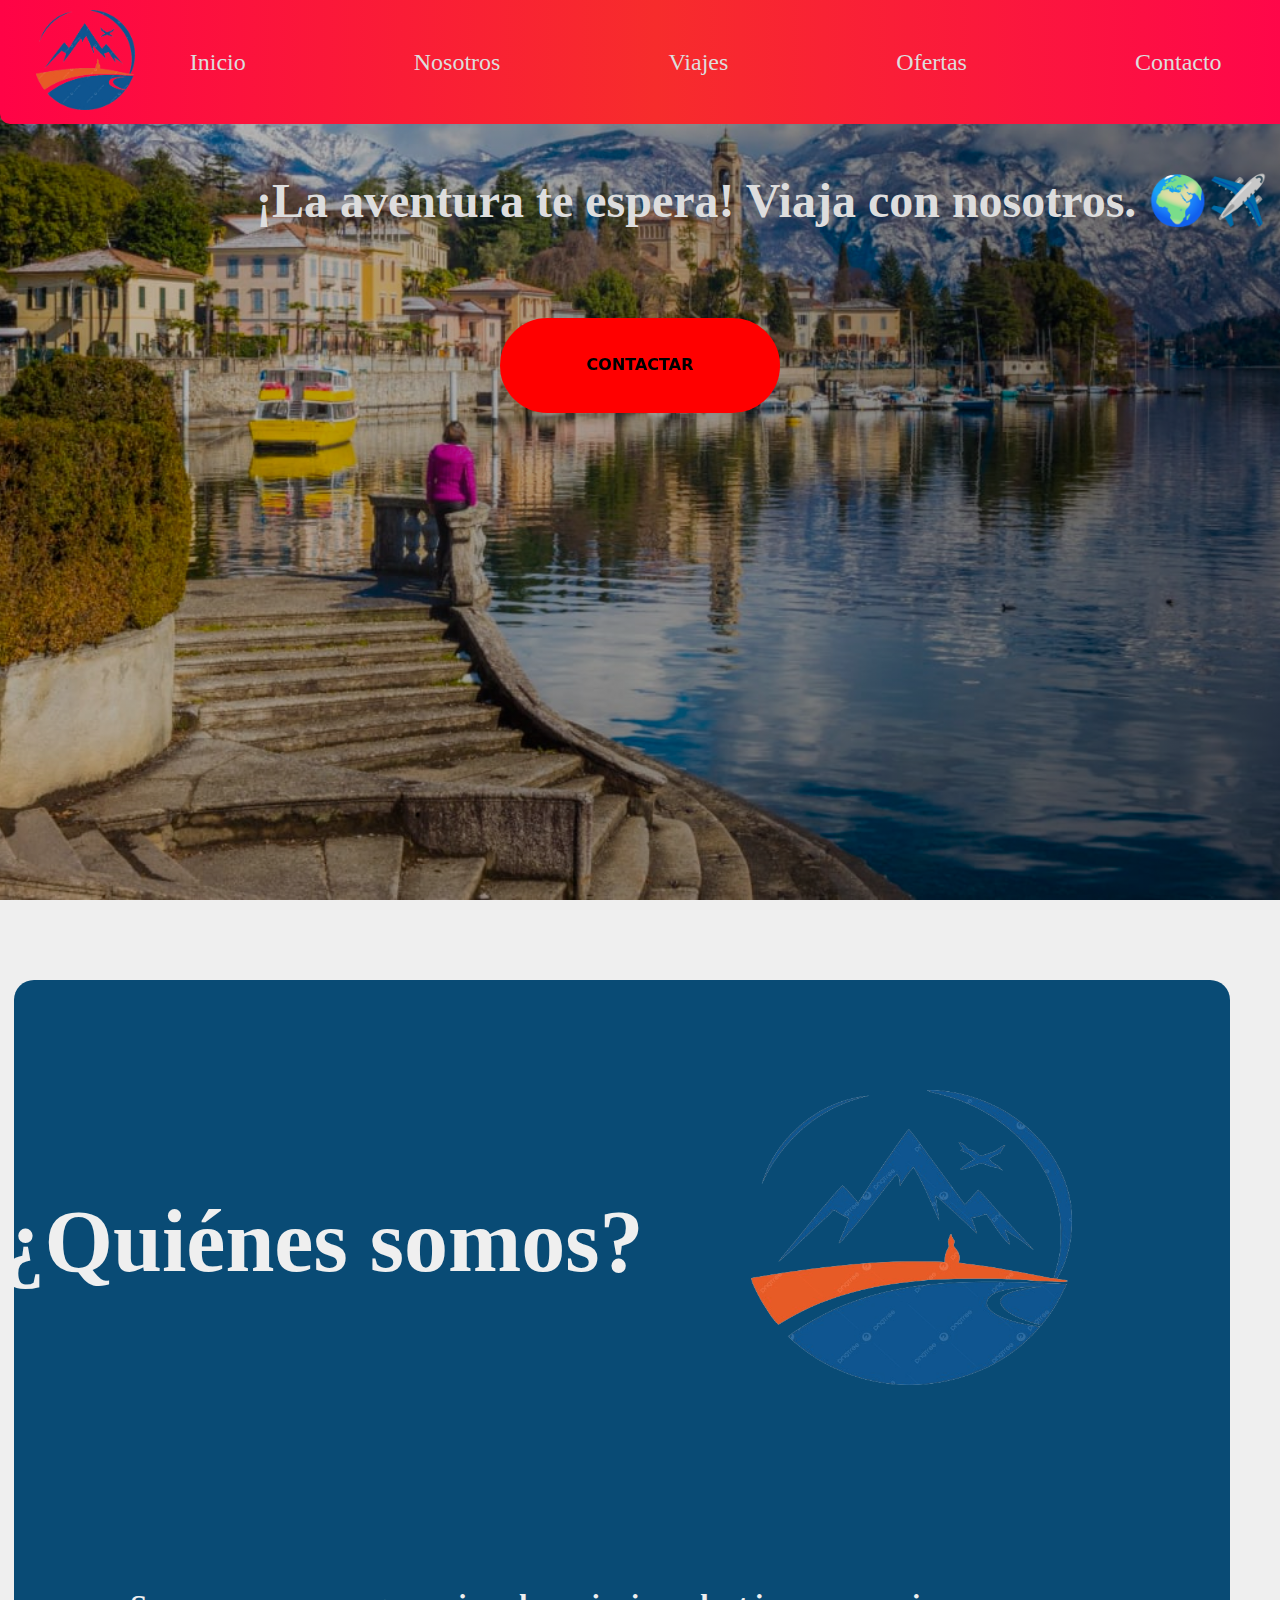
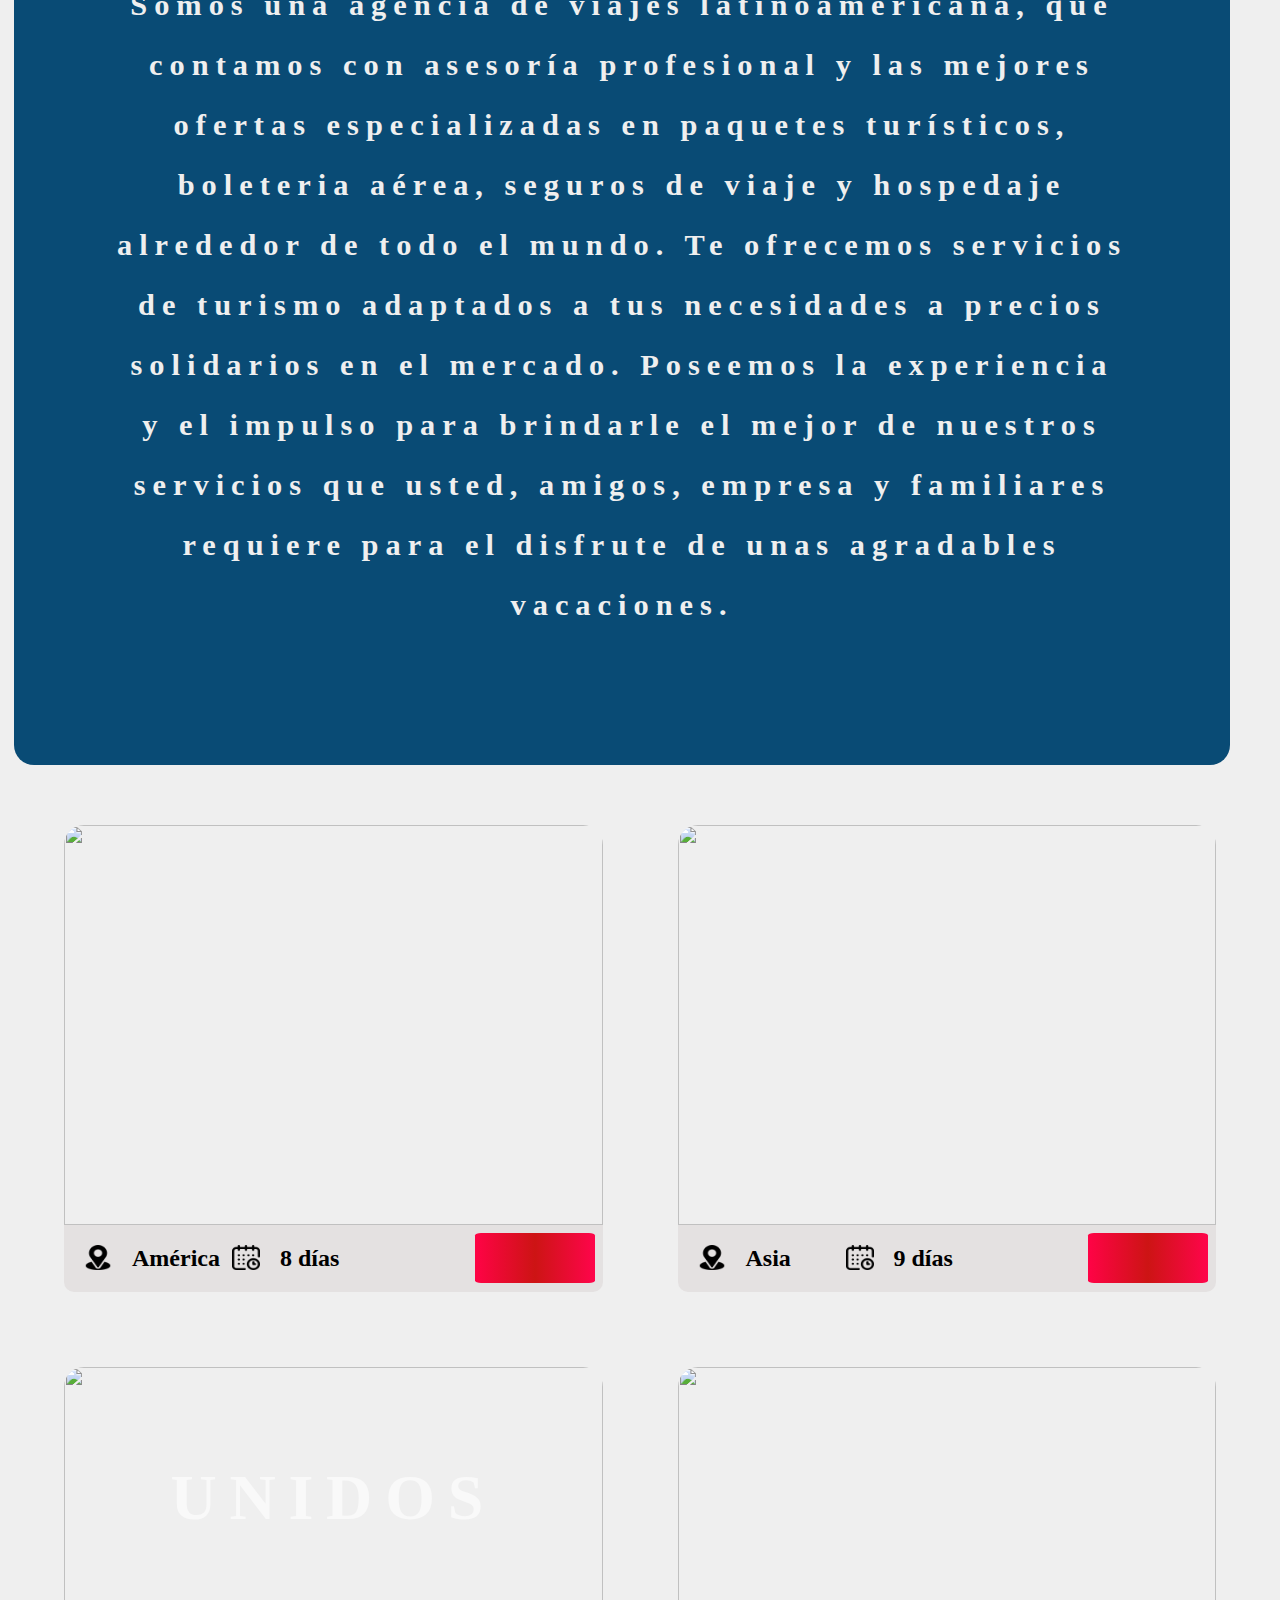
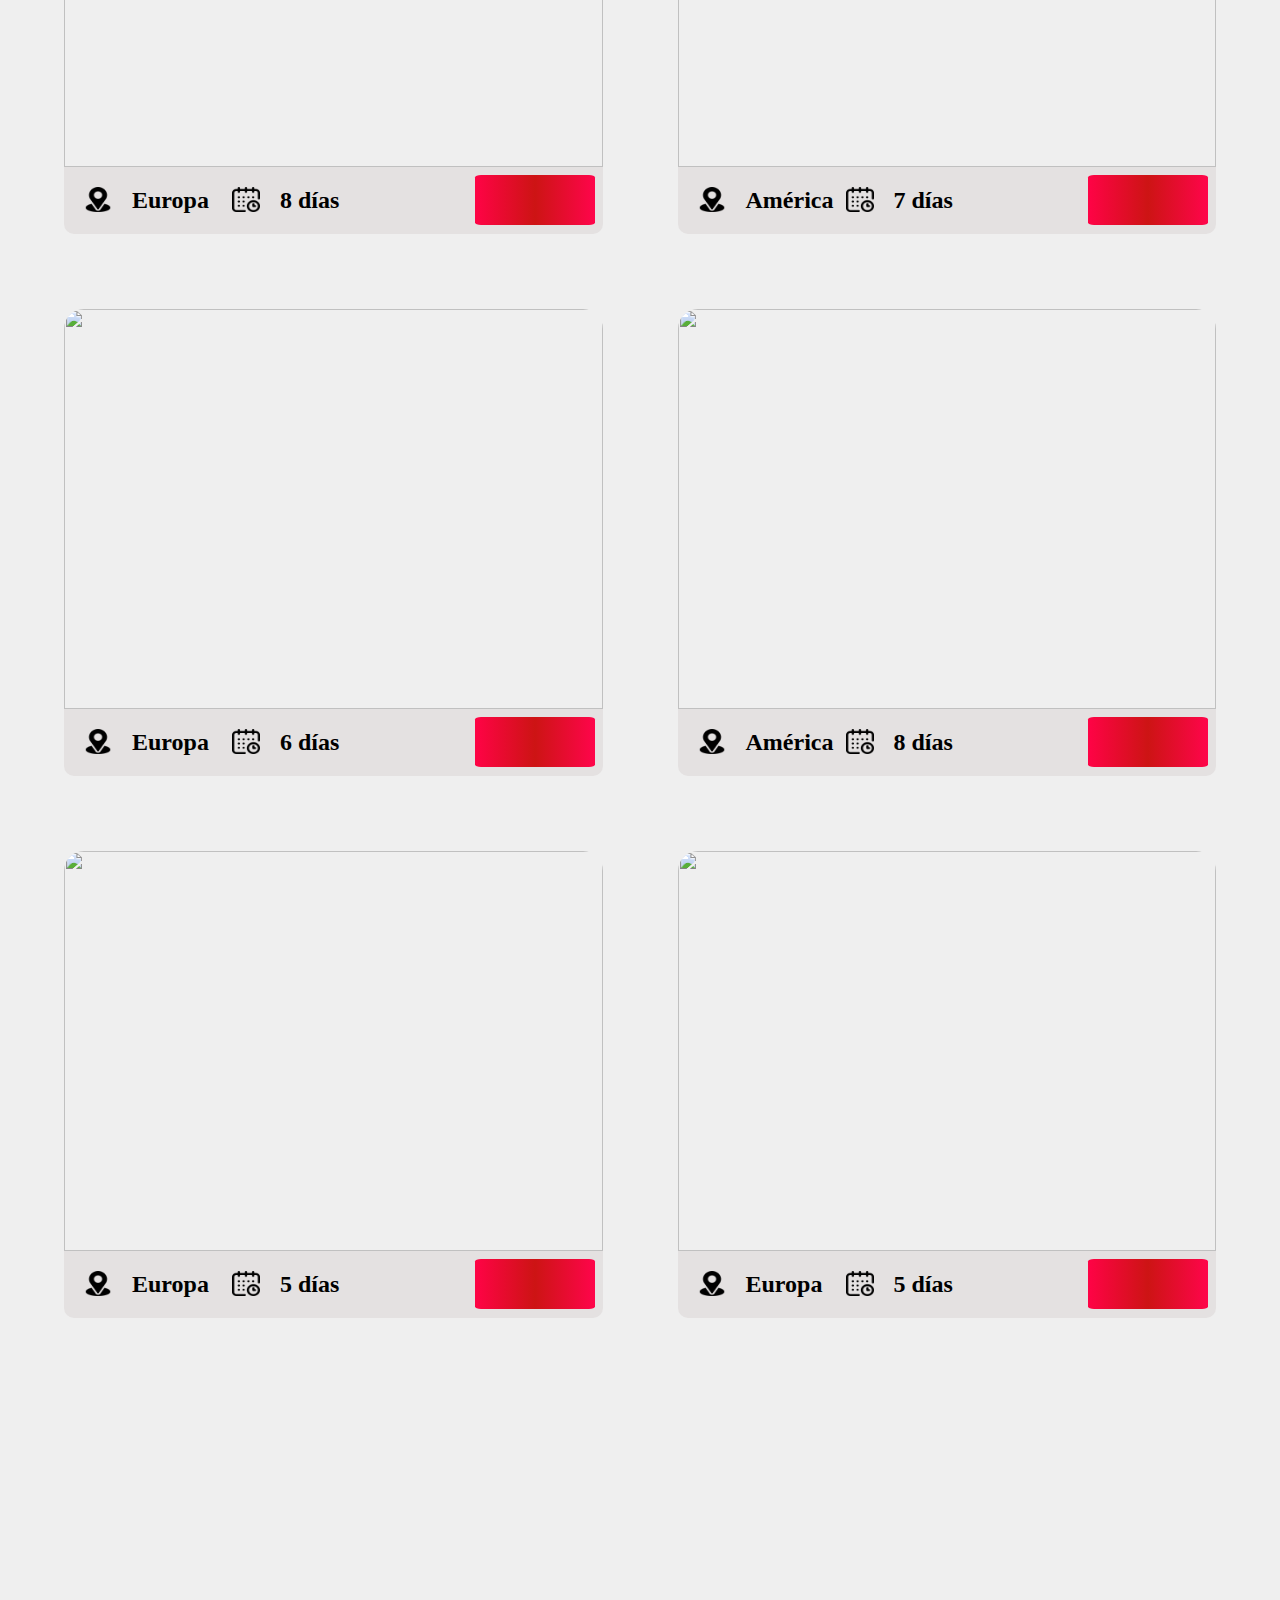
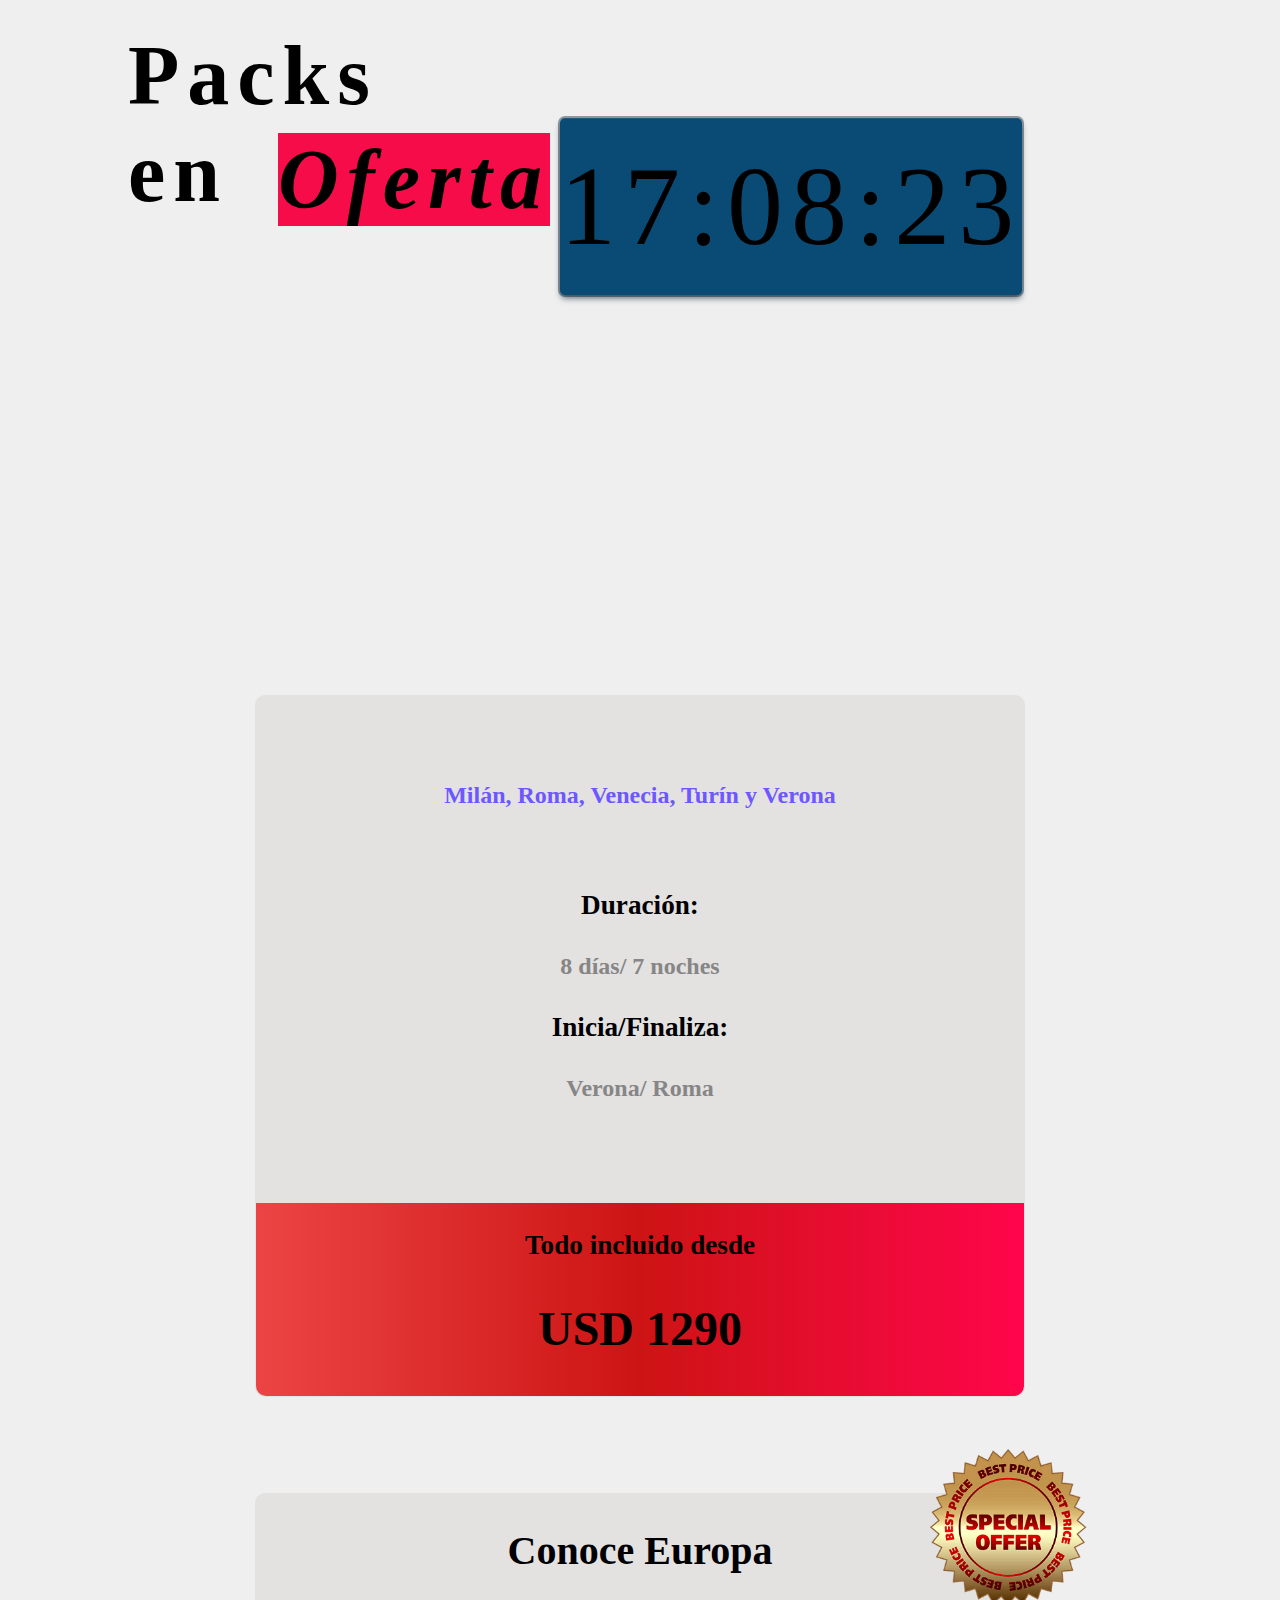
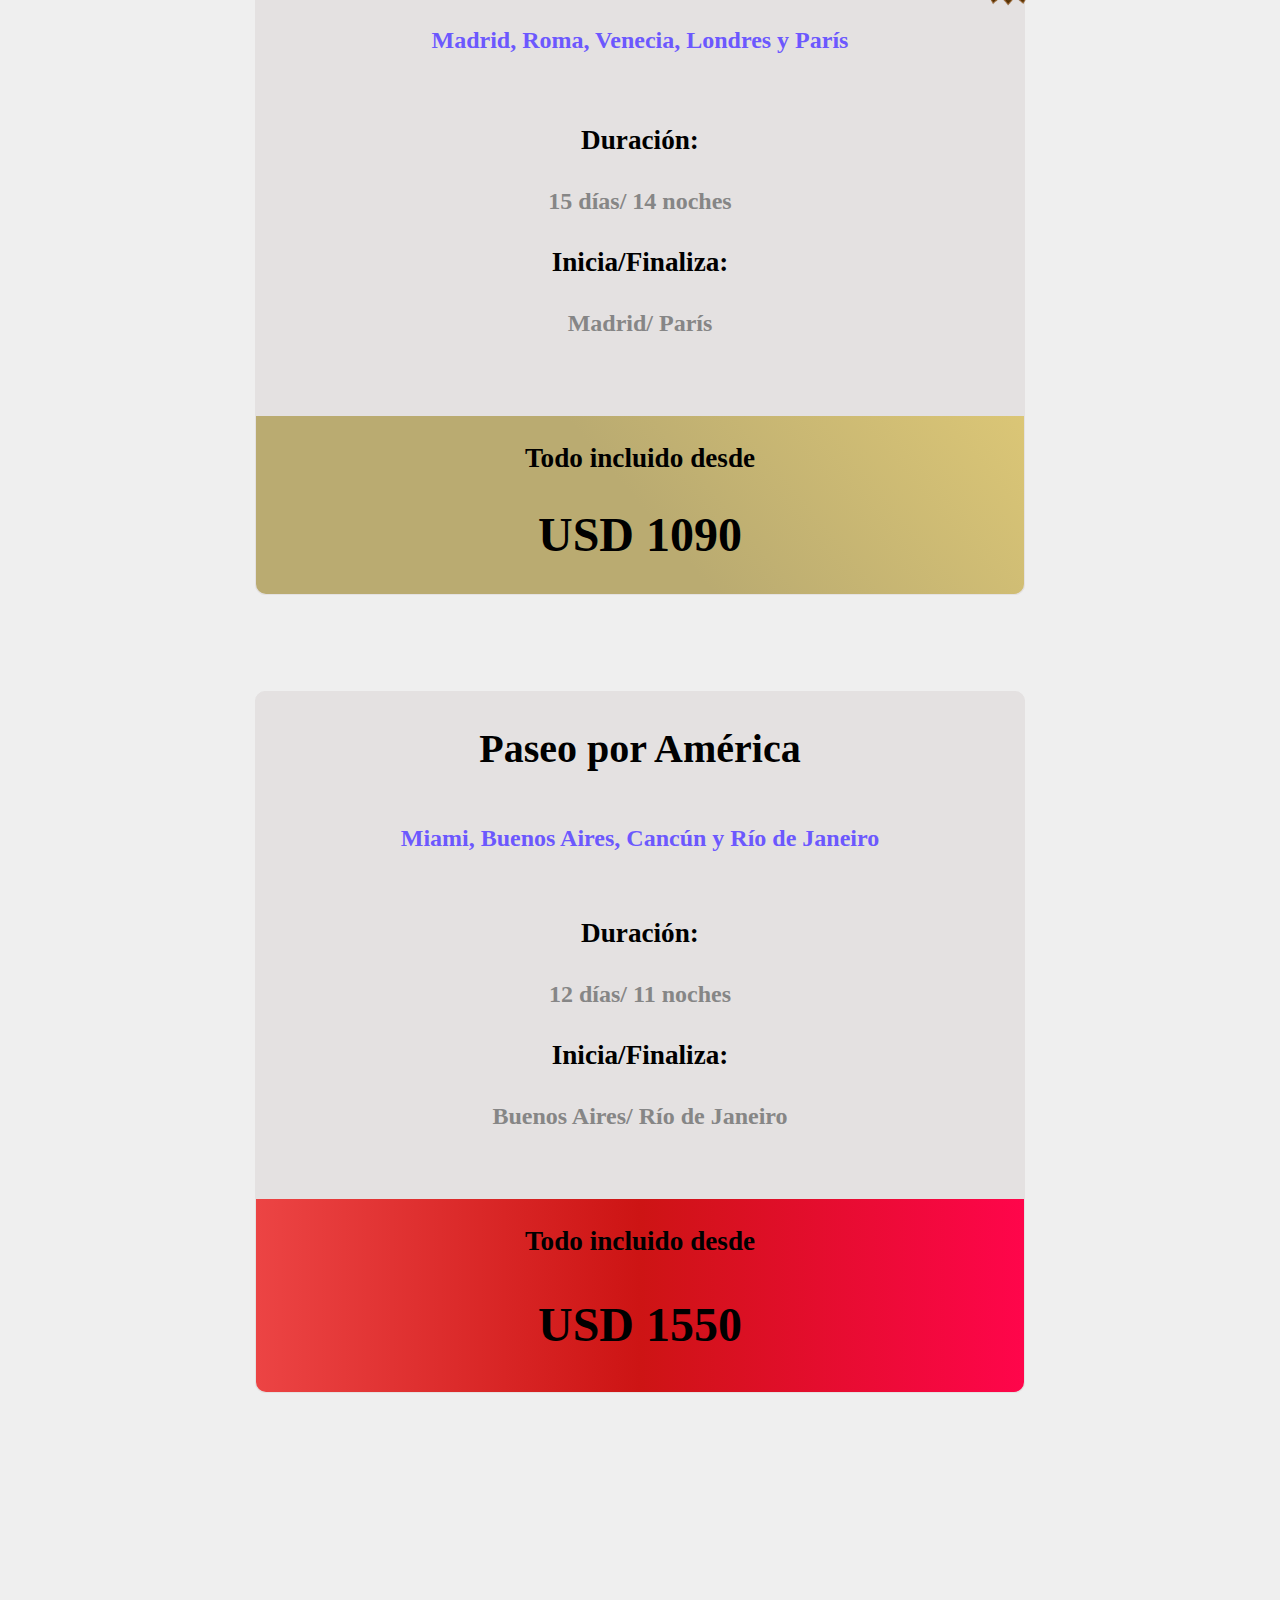
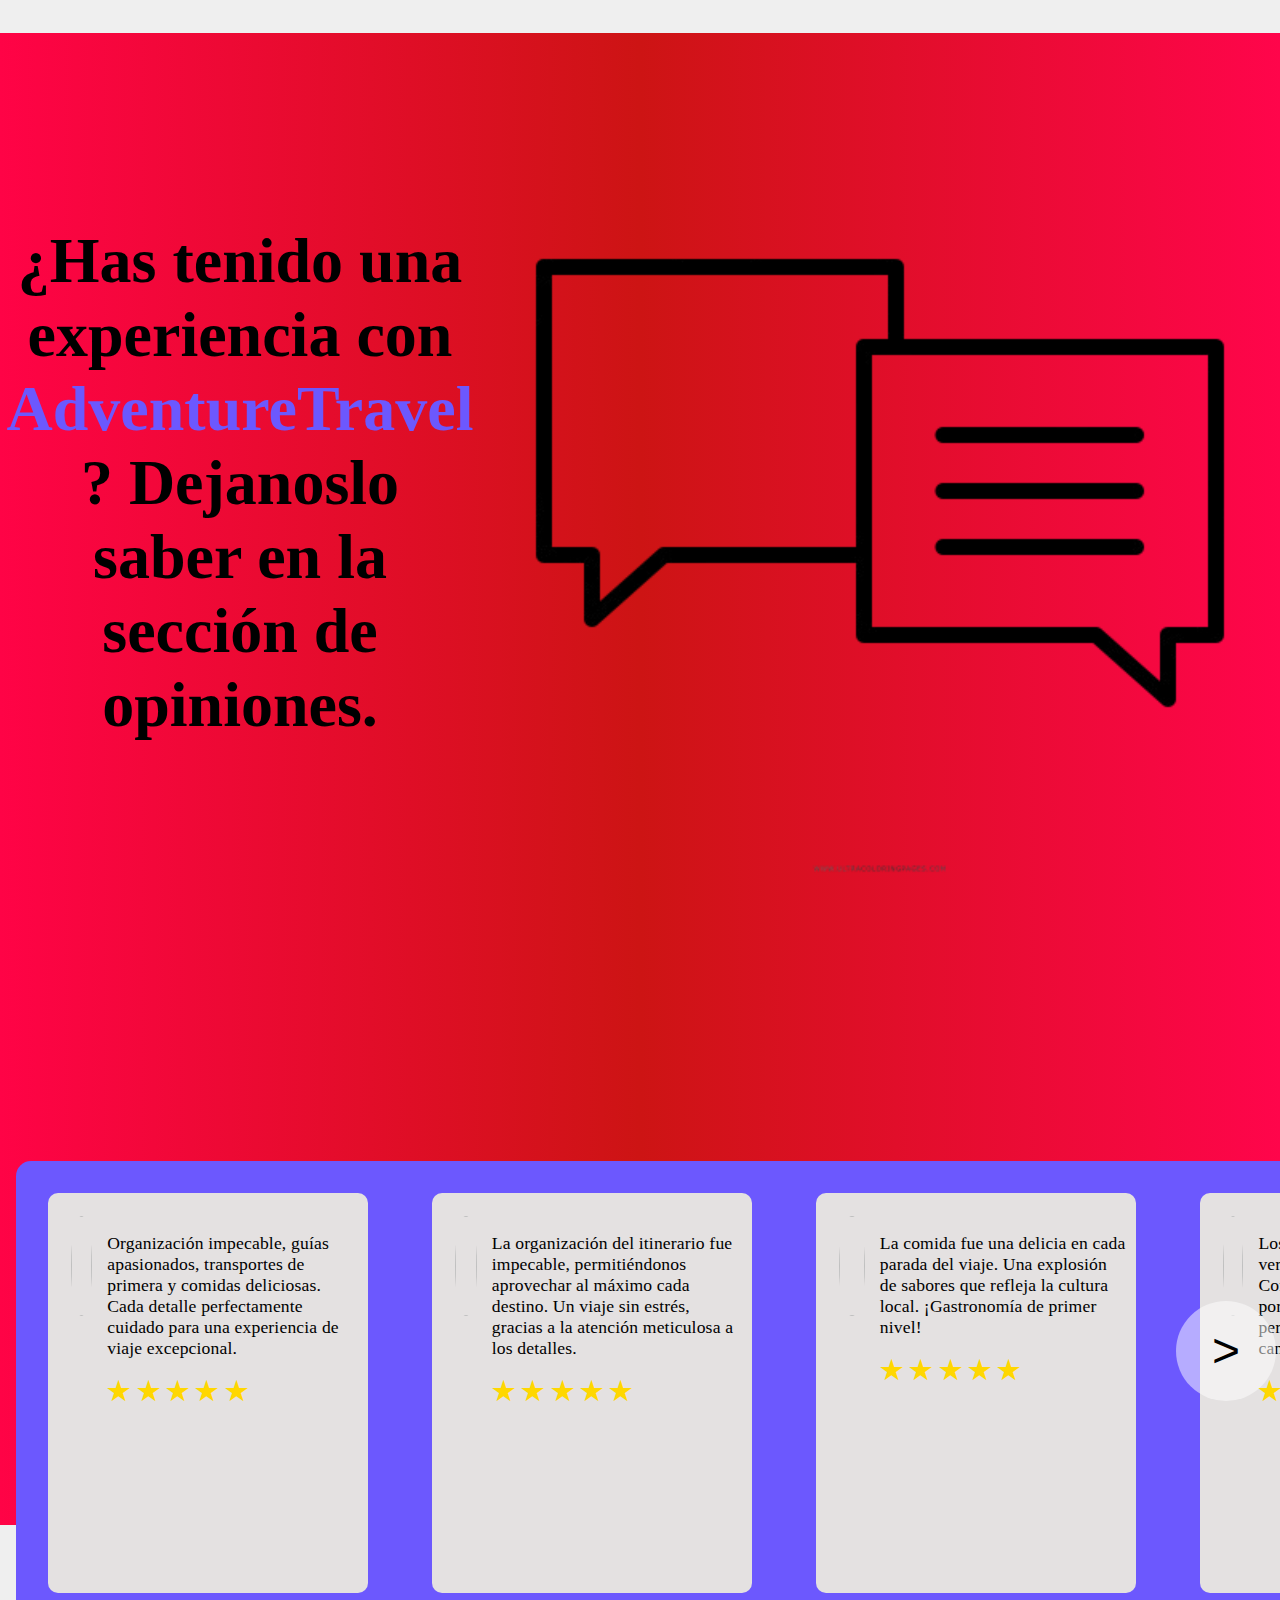
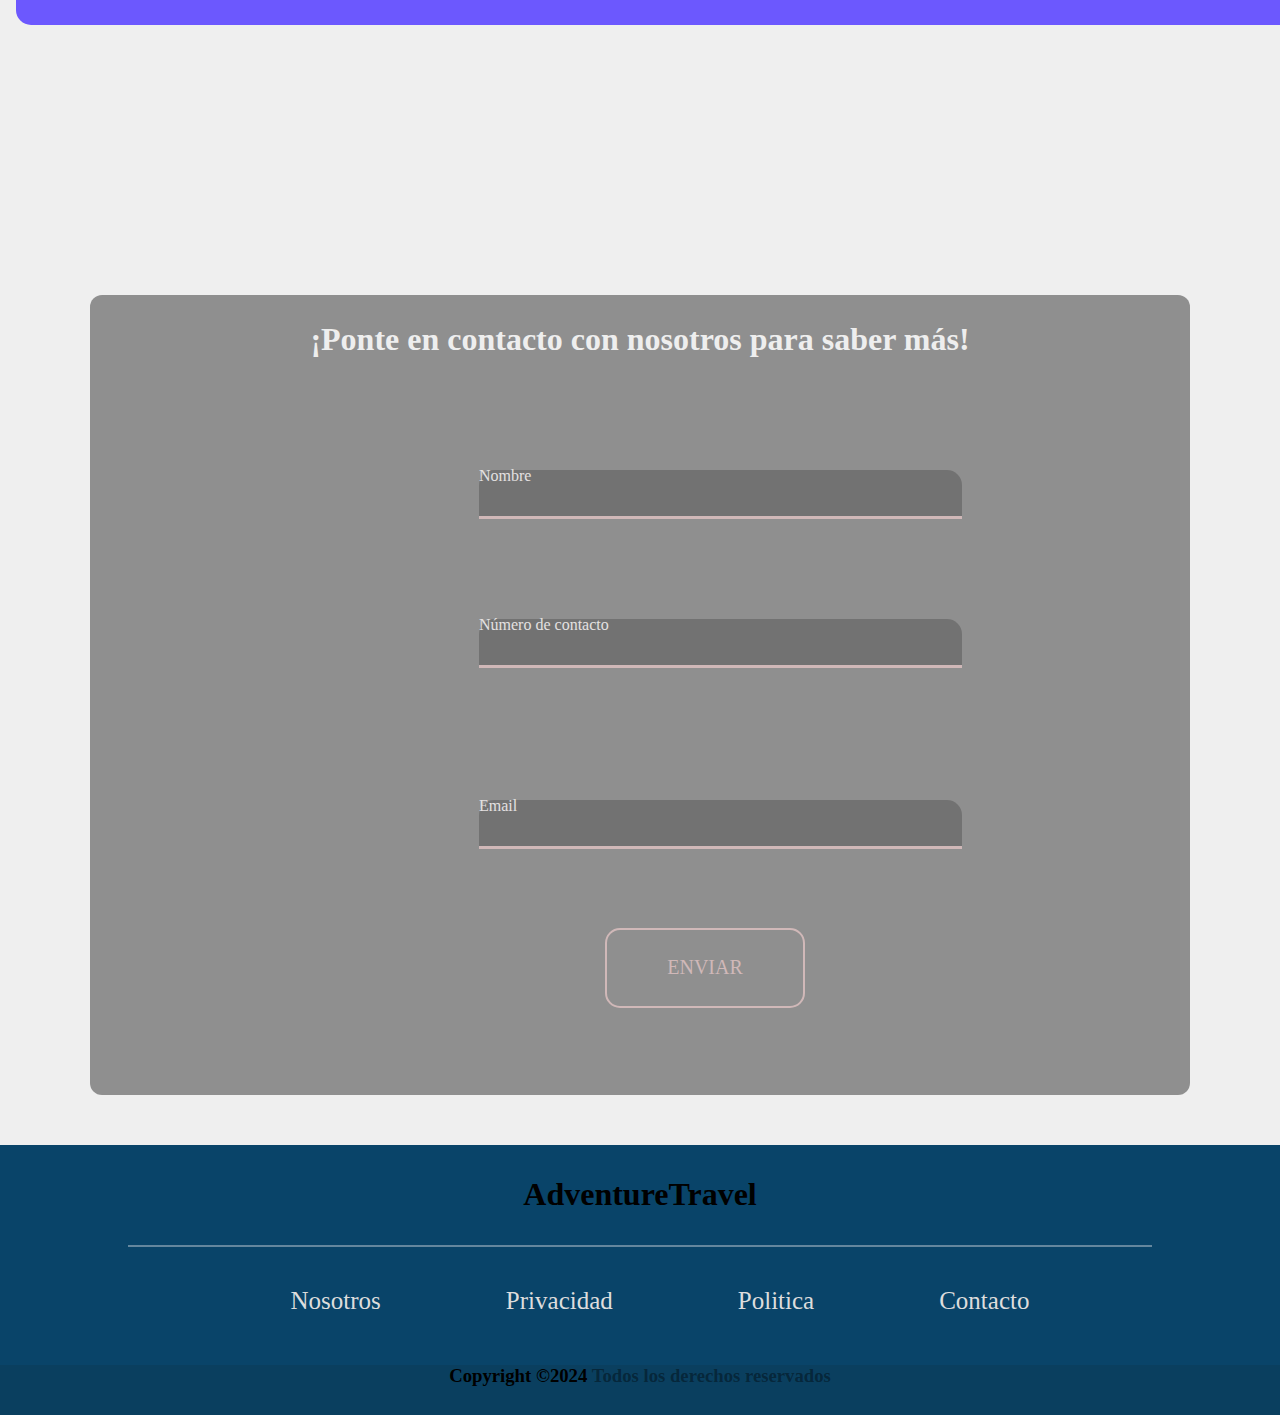
==== index.html @ 179612bb "AdventureTravel" ====
<!DOCTYPE html>
<html lang="en">
<head>
    <meta charset="UTF-8">
    <meta http-equiv="X-UA-Compatible" content="IE=edge">
    <meta name="viewport" content="width=device-width, initial-scale=1.0">
    <link rel="stylesheet" href="/css/loading.css">
    <link rel="stylesheet" href="/css/style.css">
    <link rel="stylesheet" href="/fontello-icon/fontello-cancel-icon/css/cancel.css">
    <link rel="stylesheet" href="/fontello-icon/css/fontello.css">
    <title>AdventureTravel | Viaja al rededor del mundo</title>
</head>
<body class="hidden">

    <div class="load-center" id="onload">
        <div class="lds-dual-ring"></div>
    </div>
    <div id="barra-nav">
        <i class="icon-menu"></i>
        <div class="responsive-nav">
            <i class="icon-cancel-circle"></i>
            <li> <a href="#home">Inicio</a></li>
            <li> <a href="#aboutUs">Nosotros</a> </li>
            <li> <a href="#tours">Viajes</a> </li>
            <li> <a href="#offers">Ofertas</a> </li>
            <li> <a href="#contact">Contacto</a> </li>
        </div>
       <div id="nav-logo">
        <img src="/images/logo.png">
       </div> 
        <nav id="nav">
            <ul id="list">
                <li> <a href="#home">Inicio</a></li>
                <li> <a href="#aboutUs">Nosotros</a> </li>
                <li> <a href="#tours">Viajes</a> </li>
                <li> <a href="#offers">Ofertas</a> </li>
                <li> <a href="#contact">Contacto</a> </li>
            </ul>
        </nav>
    </div>
    <main>
        <div id="home">
            <div id="img-home"> 
                <h1 id="text-home">¡La aventura te espera! Viaja con nosotros. 🌍✈️</h1> 
                <h1 id="text-homea">Descubre las asombrorsas opciones que ofrece nuestra agencia</h1>
                <div id="btn-home">
                    <button href="#contact" class="btn-home"><span>Contactar</span></button>
                </div>

            </div>
        </div>
        <div id="aboutUs">
            <div id="aboutUsContainer">
                <h2 id="titleAboutUs">¿Quiénes somos?</h2>
                <img src="/images/logo.png">
            </div>
        <h3 id="presentation">Somos una agencia de viajes latinoamericana, que contamos con asesoría profesional y las mejores ofertas especializadas en paquetes turísticos, boleteria aérea, seguros de viaje y hospedaje alrededor de todo el mundo. Te ofrecemos servicios de turismo adaptados a tus necesidades a precios solidarios en el mercado.
            Poseemos la experiencia y el impulso para brindarle el mejor de nuestros servicios que usted, amigos, empresa y familiares requiere para el disfrute de unas agradables vacaciones.</h3>
        </div>

        <div id="tours">
            <div id="carrusel">
                <div class="card active">
                    <img class="country" src="" alt="">
                    <h2 class="country-name"></h2>
                        <div class="footer-card">
                            <img src="/images/ubicacion.png"> 
                            <h2>América</h2>
                            <img src="/images/calendario.png" alt="">
                            <h2>8 días</h2>
                            <div class="card-cost">
                                <h2 class="cost"></h2>
                            </div>
                        </div>
            </div>

            <div class="card">
                <img class="country" src="" alt="">
                    <h2 class="country-name"></h2>
                    <div class="footer-card">
                        <img src="/images/ubicacion.png"> 
                        <h2>Asia</h2>
                        <img src="/images/calendario.png" alt="">
                        <h2>9 días</h2>
                        <div class="card-cost">
                            <h2 class="cost"></h2>
                        </div>
                    </div>
                </div>
                
            
            <div class="card">
                <img class="country" src="" alt="">
                    <h2 class="country-name"> <br> UNIDOS</h2>
                    <div class="footer-card">
                        <img src="/images/ubicacion.png"> 
                        <h2>Europa</h2>
                        <img src="/images/calendario.png" alt="">
                        <h2>8 días</h2>
                        <div class="card-cost">
                            <h2 class="cost"></h2>
                        </div>
                    </div>
                </div>
               
            
            <div class="card">
                <img class="country" src="" alt="">
                <h2 class="country-name"></h2>
                    <div class="footer-card">
                        <img src="/images/ubicacion.png"> 
                        <h2>América</h2>
                        <img src="/images/calendario.png" alt="">
                        <h2>7 días</h2>
                        <div class="card-cost">
                            <h2 class="cost"></h2>
                        </div>
                    </div>
                </div>
                
            
            <div class="card">
                <img class="country" src="" alt="">
                    <h2 class="country-name"></h2>
                    <div class="footer-card">
                        <img src="/images/ubicacion.png"> 
                        <h2>Europa</h2>
                        <img src="/images/calendario.png" alt="">
                        <h2>6 días</h2>
                        <div class="card-cost">
                            <h2 class="cost"></h2>
                        </div>
                    </div>

                </div>

            
            <div class="card">
                <img class="country" src="" alt="">
                    <h2 class="country-name"></h2>
                    <div class="footer-card">
                        <img src="/images/ubicacion.png"> 
                        <h2>América</h2>
                        <img src="/images/calendario.png" alt="">
                        <h2>8 días</h2>
                        <div class="card-cost">
                            <h2 class="cost"></h2>
                        </div>
                    </div>
                </div>

            
            <div class="card">
                <img class="country" src="" alt="">
                    <h2 class="country-name"></h2>
                    <div class="footer-card">
                        <img src="/images/ubicacion.png"> 
                        <h2>Europa</h2>
                        <img src="/images/calendario.png" alt="">
                        <h2>5 días</h2>
                        <div class="card-cost">
                            <h2 class="cost"></h2>
                        </div>
                    </div>
                </div>
 
            
            <div class="card">
                <img class="country" src="" alt="">
                    <h2 class="country-name"></h2>
                    <div class="footer-card">
                        <img src="/images/ubicacion.png"> 
                        <h2>Europa</h2>
                        <img src="/images/calendario.png" alt="">
                        <h2>5 días</h2>
                        <div class="card-cost">
                            <h2 class="cost"></h2>
                        </div>
                    </div>
                </div>

            </div>
               
            </div> 

            <div id="offers">
                <div id="offers-title">
                    <h2> Packs en <br> <span class="resaltado">Oferta</span></h2>
                </div>

                <div id="crono">
                        <span id="hrs"></span>:<span id="min"></span>:<span id="sec"></span>
                </div>
              </div>
        
            </div>
            <div id="offers-tarjeta">
                <div class="tarjeta1">
                    <h2 class="tarjeta-title"></h2>
                    <h2 class="offers-city">Milán, Roma, Venecia, Turín y Verona</h2>
                    <div id="info-tarjeta">
                        <h3>Duración:</h3>
                        <h4 class="days-starend">8 días/ 7 noches</h4>
                        <h3>Inicia/Finaliza:</h3>
                        <h4 class="days-starend">Verona/ Roma</h4>
                    </div>
                    <div id="offers-footer">
                        <h3>Todo incluido desde</h3>
                        <h2 class="tarjeta-cost">USD 1290</h2>
                    </div>



                </div>
                <div class="tarjeta2">
                    <div id="tarjeta-bestprice">
                        <h2 class="tarjeta-title">Conoce Europa</h2>
                        <img src="/images/bst-price-gold.png">
                    </div>
                    <h2 class="offers-city">Madrid, Roma, Venecia, Londres y París</h2>
                    <div id="info-tarjeta">
                        <h3>Duración:</h3>
                        <h4 class="days-starend">15 días/ 14 noches</h4>
                        <h3>Inicia/Finaliza:</h3>
                        <h4 class="days-starend">Madrid/ París</h4>
                    </div>
                    <div id="offers-footer-bst">
                        <h3>Todo incluido desde</h3>
                        <h1 class="tarjeta-cost">USD 1090</h1>
                    </div>
                </div>

                <div class="tarjeta3">
                    <h2 class="tarjeta-title">Paseo por América</h2>
                    <h2 class="offers-city">Miami, Buenos Aires, Cancún y Río de Janeiro</h2>
                    <div id="info-tarjeta">
                        <h3>Duración:</h3>
                        <h4 class="days-starend">12 días/ 11 noches</h4>
                        <h3>Inicia/Finaliza:</h3>
                        <h4 class="days-starend">Buenos Aires/ Río de Janeiro</h4>
                    </div>
                    <div id="offers-footer">
                        <h3>Todo incluido desde</h3>
                        <h2 class="tarjeta-cost">USD 1550</h2>
                    </div>
                </div>
            </div>

            <article>
                <div id="opinion">
                    <h2> ¿Has tenido una experiencia con <span class="resaltado1">AdventureTravel</span> ? 
                        Dejanoslo saber en la sección de opiniones.
                    </h2>
                    <img src="images/pensamiento-removebg-preview.png" alt="">
                </div>
                
                <div id="opinion_container">
                    <div class ="opinion_card">
                        <img class="pics_profile"  alt=""> 
                        <div class="user_opinion">
                            <h3 class="user_name"></h3>
                            <p>Organización impecable, guías apasionados, transportes de primera y comidas deliciosas. Cada detalle perfectamente cuidado para una experiencia de viaje excepcional.</p>
                            <h4 class="stars">★ ★ ★ ★ ★</h4>
                        </div>
                    </div>

                    <div class="opinion_card">
                        <img class="pics_profile"  alt=""> 
                        <div class="user_opinion">
                            <h3 class="user_name"></h3>
                            <p>La organización del itinerario fue impecable, permitiéndonos aprovechar al máximo cada destino. Un viaje sin estrés, gracias a la atención meticulosa a los detalles.</p>
                            <h4 class="stars">★ ★ ★ ★ ★</h4>
                        </div>
                    </div>

                    <div class="opinion_card">
                        <img class="pics_profile"  alt=""> 
                        <div class ="user_opinion">
                            <h3 class="user_name"></h3>
                            <p>La comida fue una delicia en cada parada del viaje. Una explosión de sabores que refleja la cultura local. ¡Gastronomía de primer nivel!</p>
                            <h4 class="stars">★ ★ ★ ★ ★</h4>
                        </div>
                    </div>

                    <div class ="opinion_card">
                        <img class="pics_profile" alt=""> 
                        <div class="user_opinion">
                            <h3 class="user_name"></h3>
                            <p>Los guías turísticos fueron verdaderamente excepcionales. Conocimiento profundo, pasión por su trabajo y atención personalizada en cada paso del camino. Hospedaje cómodo</p>
                            <h4 class="stars">★ ★ ★ ★</h4>
                        </div>
                    </div>

                    <div class ="opinion_card">
                        <img class="pics_profile"  alt=""> 
                        <div class="user_opinion">
                            <h3 class="user_name"></h3>
                            <p>Experiencia maravillosa con itinerarios personalizados que realmente capturaron la esencia de cada destino. ¡Recomendado ampliamente por su servicio excepcional!</p>
                            <h4 class="stars">★ ★ ★ ★ ★</h4>
                        </div>
                    </div>

                    <div class ="opinion_card">
                        <img class="pics_profile" alt=""> 
                        <div class="user_opinion">
                            <h3 class="user_name"></h3>
                            <p>La agencia creó un itinerario a medida espectacular, con experiencias únicas que no habríamos encontrado por nuestra cuenta. Muy buen servicio.</p>
                            <h4 class="stars">★ ★ ★ ★</h4>
                        </div>
                    </div>

                    <div class ="opinion_card">
                        <img class="pics_profile"  alt=""> 
                        <div class="user_opinion">
                            <h3 class="user_name"></h3>
                            <p>Una experiencia absolutamente mágica. Cada detalle fue manejado a la perfección, haciendo nuestro viaje verdaderamente inolvidable. ¡Servicio excepcional!</p>
                            <h4 class="stars">★ ★ ★ ★ ★</h4>
                        </div>
                    </div>

                    <div class="opinion_card">
                        <img class="pics_profile" alt=""> 
                        <div class="user_opinion">
                            <h3 class="user_name"></h3>
                            <p>Los vehículos de transporte estaban en excelentes condiciones, lo que nos permitió viajar con comodidad y seguridad en todo momento. ¡Una experiencia de viaje sin preocupaciones!</p>
                            <h4 class="stars">★ ★ ★ ★ ★</h4>
                        </div>
                    </div>
                    <button id="btn_next">&gt;</button>
                </div>

            </article>

            <article class="contactt">
                <div id="contact">
                    <h2>¡Ponte en contacto con nosotros para saber más!</h2>
                <div id="namesur">
                    <div class="input-container">
                        <input type="text" id="input" required="">
                        <label for="input" class="label">Nombre</label>
                        <div class="underline"></div>
                    </div>
                        <div class="input-container">
                            <input type="tel" id="input" required pattern="[0-9]{9}">
                            <label for="input" class="label">Número de contacto</label>
                            <div class="underline"></div>
                        </div>
                </div>
                          <div class="mail">
                            <input type="text" id="input" required="">
                            <label for="input" class="label">Email</label>
                            <div class="underline"></div>
                        </div>
                        <div class="contact-btn">
                            <button class="btn">Enviar</button>
                          </div> 
                    </div>

            </article>
            <footer>
            <div id="footer">
                    <h2>AdventureTravel</h2>
                <div class="list">
                    <div class="line"></div>
                    <ul>
                        <li> <a href="#aboutUs">Nosotros</a></li>
                        <li><a href="">Privacidad</a></li>
                        <li><a href="">Politica</a></li>
                        <li> <a href="#contact">Contacto</a></li>
                    </ul>
                </div>
            <div class="footer-fot">
                <h3>Copyright ©2024 <span class="copyright">Todos los derechos reservados</span></h3></div>
            </div>
            </footer>

            
    </main>
    <script src="https://code.jquery.com/jquery-3.3.1.min.js"></script>
    <script lenguaje = "javascript" type="text/javascript" src="jscode/loading.js"></script>
    <script src="https://js.stripe.com/v3/"></script>
    <script lenguaje = "javascript" src="jscode/pay.js" type="module"></script>
    <script lenguaje = "javascript" src="jscode/keys.js" type="module"></script>
    <script lenguaje = "javascript" type="text/javascript" src="jscode/script.js"></script>
    <script src="https://ajax.googleapis.com/ajax/libs/jquery/3.5.1/jquery.min.js"></script>
    <script>
        $(document).ready(function(){
        // Add smooth scrolling to all links
        $("a").on('click', function(event) {

            // Make sure this.hash has a value before overriding default behavior
            if (this.hash !== "") {
            // Prevent default anchor click behavior
            event.preventDefault();

            // Store hash
            var hash = this.hash;

        // Using jQuery's animate() method to add smooth page scroll
        // The optional number (800) specifies the number of milliseconds it takes to scroll to the specified area
         $('html, body').animate({
            scrollTop: $(hash).offset().top
        }, 1000, function(){
            // Add hash (#) to URL when done scrolling (default click behavior)
            window.location.hash = hash;
             });
            } // End if
        });
    });
</script>
</body>
</html>
---- css/loading.css ----
.hidden {
    overflow: hidden;
}

.load-center {
    display: flex;
    justify-content: center;
    align-items: center;
    height: 100vh;
}

.lds-dual-ring,
.lds-dual-ring:after {
  box-sizing: border-box;
}
.lds-dual-ring {
  display: inline-block;
  width: 80px;
  height: 80px;
}
.lds-dual-ring:after {
  content: " ";
  display: block;
  width: 64px;
  height: 64px;
  margin: 8px;
  border-radius: 50%;
  border: 6.4px solid currentColor;
  border-color: currentColor transparent currentColor transparent;
  animation: lds-dual-ring 1.2s linear infinite;
}
@keyframes lds-dual-ring {
  0% {
    transform: rotate(0deg);
  }
  100% {
    transform: rotate(360deg);
  }
}
---- css/style.css ----
body{
    background-color: #efefef;
    margin: 0 !important;
    max-width: 100%;
    overflow-x: hidden;
}

main {
    margin: 0
}

#barra-nav {
    display: flex;
    align-items: center;
    justify-content: space-between;
    background-color: #f60c49;
    background: linear-gradient(90deg, #ff0346 0%, #f72c2c 50%, rgb(257, 5, 75) 100%);
    position: fixed;
    padding: 0 1rem;
    border-radius: 0 0 10px 10px;
    top: 0;
    z-index: 1;
    width: 100%
}

#barra-nav .icon-menu {
    width: 100px;
    height: 100px;
    font-size: 1.8rem;
    display: flex;
    justify-content: center;
    align-items: center;
}

#barra-nav .responsive-nav li a {
    position: relative;
    font-size: 1.5rem;
    text-decoration: none;
    color: #ddd;
    padding: 15px 55px 2px 55px;
}

.responsive-nav a::after {
    content: '';
    position: absolute;
    width: 0;
    height: 2px; /* Altura de la línea inferior */
    background-color: #f60c49; 
    bottom: -2px; 
    left: 0;
    transition: width 0.4s ease-in-out; 
}

.responsive-nav a:hover::after {
    width: 100%;
}

#barra-nav .responsive-nav {
    display: flex;
    position: absolute;
    flex-direction: column;
    justify-content: space-around;
    align-items: center;
    list-style: none;
    top: 110px;
    height: 300px;
    width: 200px;
    background-color: rgba(0 0 0 / 0.2);
    backdrop-filter: blur(15px);
    border-radius: 10px
}

#barra-nav .icon-cancel-circle {
    position: absolute;
    font-size: 1.6rem;
    margin: .5rem;
    margin-left: 170px;
    top: -5px;
    color:#333;
    cursor: pointer;
}

#nav-logo {
    margin-right: auto; /* Esto empuja todo lo demás hacia la derecha */
    cursor: default;
}

#nav-logo img {
    position: relative;
    height: 100px;
    left: 20px;
    margin: 10px 0;
}

#nav {
    display: flex;
    justify-content: center;
    flex-grow: 1; /* Permite que el nav crezca para utilizar el espacio disponible */
}

#list {
    display: flex;
    justify-content: center;
    align-items: center;
    list-style-type: none;
    padding: 0;
    margin: 0 auto; /* Centra la lista en el espacio disponible */
    gap: 5.5rem; /* Espaciado entre elementos de la lista */
}

#list a {
    padding: 50px 40px;
    font-size: 1.5rem;
    text-align: center;
    text-decoration: none;
    color: #ddd;
}

#list a:hover {
    height: 200px;
    background-color: #efefef;
    color: #333 !important;
    transition: all .5s ease-in-out;
}

#home {
    background-image:linear-gradient(to right, rgba(0 0 0 / 0.2), rgba(0 0 0 / 0.5)), url(/images/banner.jpg);
    background-attachment: fixed;
    background-position: center center;
    background-size: cover;
    position: relative;
    height: 90vh;
    width: 100%;
    margin-top: 10vh;
}


#home #img-home #text-home{
    position: absolute;
    color: #ddd;
    font-size: 3em;
    top: 50px;
    left: 20%;
}

#home #img-home #text-homea {
    position: absolute;
    color: #ddd;
    font-size: 2.2em;
    top: 145px;
    left: 20%;
}

.btn-home,
.btn-home *,
.btn-home :after,
.btn-home :before,
.btn-home:after,
.btn-home:before {
  border: 0 solid;
  box-sizing: border-box;
}
.btn-home {
    left: 73%;
    top: 100px;
    width: 280px;
    height: 95px;
  -webkit-tap-highlight-color: transparent;
  background-image: none;
    background: #ff0000;
  color: #ff0000;
  cursor: pointer;
  font-family: ui-sans-serif, system-ui, -apple-system, BlinkMacSystemFont,
    Segoe UI, Roboto, Helvetica Neue, Arial, Noto Sans, sans-serif,
    Apple Color Emoji, Segoe UI Emoji, Segoe UI Symbol, Noto Color Emoji;
  font-size: 100%;
  font-weight: 900;
  line-height: 1.5;
  margin: 0;
  padding: 0;
  text-transform: uppercase;
}
.btn-home:disabled {
  cursor: default;
}
.btn-home:-moz-focusring {
  outline: auto;
}
.btn-home svg {
  display: block
}
.btn-home [hidden] {
  display: none;
}
.btn-home {
  border-radius: 99rem;
  border-width: 2px;
  overflow: hidden;
  padding: 0.8rem 3rem;
  position: relative;
}
.btn-home span {
  mix-blend-mode: difference;
}
.btn-home:before {
  -webkit-animation: move-out 0.3s;
  animation: move-out 0.3s;
  background: linear-gradient(90deg, #ff0346 0%, #f72c2c 50%, rgb(257, 5, 75) 100%);
  content: "";
  height: 100%;
  left: -100%;
  position: absolute;
  top: 0;
  width: 100%;
  will-change: transform;
}
.btn-home:hover:before {
  -webkit-animation: move-in 0.3s forwards;
  animation: move-in 0.3s forwards;
}
@-webkit-keyframes move-in {
  0% {
    transform: translateX(0);
  }
  to {
    transform: translateX(100%);
  }
}
@keyframes move-in {
  0% {
    transform: translateX(0);
  }
  to {
    transform: translateX(100%);
  }
}
@-webkit-keyframes move-out {
  0% {
    transform: translateX(100%);
  }
  to {
    transform: translateX(200%);
  }
}
@keyframes move-out {
  0% {
    transform: translateX(100%);
  }
  to {
    transform: translateX(200%);
  }
}

#aboutUs {
    display: flex;
    justify-content: center;
    align-items: center;
    flex-direction: column;
    margin: 80px 50px 60px auto;
    width: 95vw;
    height: 100%;
    border-radius: 20px;
    text-align: center;
    background-color: #094b75;
    color: #efefef;
    cursor: default;
    overflow: hidden 
}
 

#aboutUs #aboutUsContainer {
    display: flex;
    align-items: center;
    justify-content: center;
    position: relative;
    margin-top: 100px 
}
#aboutUs #aboutUsContainer #titleAboutUs {
    font-size: 5.5rem;
    padding-top: 3rem;
    position: relative;
    bottom: 10px;
    right: 300px;
    z-index: 0;
}

#titleAboutUs:after {
     
        background: none repeat scroll 0 0 transparent;
        bottom: 0;
        content: "";
        display: block;
        height: 2px;
        left: 50%;
        position: absolute;
        background: #E86634;
        transition: width 0.5s ease 0s, left 0.5s ease 0s;
        width: 0;
      }

      #titleAboutUs:hover:after { 
        width: 100%; 
        left: 0; 
      }
      @media screen and (max-height: 300px) {
          ul {
              margin-top: 40px;
          }
      }

#aboutUs #aboutUsContainer img {
   position: absolute;
    height: 100%;
    width: 50%;
    left: 70%;
    top: 0;
    margin: 10px auto
}

#aboutUs #presentation {
    position: relative;
    letter-spacing: 7px;
    line-height: 60px; /*establecer la distancia entre líneas de texto*/
    font-size: 1.9rem;
    margin-top: 100px;
    padding: 100px
}

#tours {
    width: 90%;
    max-width: 1200px;
    margin: 0 auto;
}

.card {
    border-radius: 10px;
    cursor: pointer;
    position: relative;
}

.country {
    display: block;
    width: 100%;
    height: 400px;
    border-radius: 20px 20px 0 0
}

.country-name {
    position: absolute;
    top: 20%;
    left: 50%;
    transform: translate(-50%, -50%);
    margin: 0;
    font-size: 1rem;
    color: rgba(255, 255, 255, 0.6);
    letter-spacing: .2em
}

.footer-card {
    display: flex;
    flex-direction: row;
    position: relative;
    background-color: #e4e1e1 ;
    border-radius: 0 0 10px 10px
}

.footer-card img{
    height: 25px;
    width: 28px;
    padding: 20px;
}
.footer-card h2 {
    margin-right: 10px;
    width: 70px;
    white-space: nowrap /*no hay saltos de línea, todo el texto queda en la misma línea*/ 
}

.footer-card .card-cost {

    display: table; /*debe estar presente para utilizar table-cell*/
    position: relative;
    margin: .5rem .5rem auto auto;
    height: 50px;
    width: 120px;
    border-radius: 5%;
    background: #f60c49;
    background: linear-gradient(90deg, rgb(255, 3, 70) 0%, rgb(205, 20, 20) 50%, rgb(257, 5, 75) 100%);

}

.card-cost .cost {

    display: table-cell; /*extiende el limite del texto hasta el tamaño del contenedor*/
    text-align: center;
    vertical-align: middle;
    white-space: nowrap;
    color: #ddd
}

#offers {
    width: 80vw;
    display: flex;
    justify-content: space-between;
    margin: 15rem auto;
    letter-spacing: .5rem;
    overflow: hidden
}

#crono {
    display: flex;
    align-items: center;
    justify-content: center;
    font-style: bold;
    background-color: #094b75;
    margin: 10rem;
    padding: 24px 0;
    font-size: 7em;
	border-radius: 5px;
    box-shadow: rgba(6, 24, 44, 0.4) 0px 0px 0px 2px, rgba(6, 24, 44, 0.65) 0px 4px 6px -1px, rgba(255, 255, 255, 0.08) 0px 1px 0px inset;
}

#offers-title{
    position: relative;
    font-size: 5em;
}

#offers-title .resaltado {
    background-color: #F60C49;
    position: relative;
    left: 300px;
    font-style: italic;
}

#offers-tarjeta{
    position: relative;
    display: flex;
    flex-direction: row;
    justify-content: center;
    align-items: center;
    text-align: center;
    height: 100%;
    gap: 1em;
}


#offers-tarjeta .tarjeta1,
#offers-tarjeta .tarjeta3{
    background-color: #e4e1e1;
    border: solid 1px #e4e1e1;
    border-radius: 10px;
    height: 800px;
    width: 500px;
    margin: auto;
    display: flex;
    flex-direction: column;
    justify-content: center;
    cursor:pointer;
    transition: all ease-out .5s
}


#offers-tarjeta .tarjeta2{
    background-color: #e4e1e1 ;
    border: solid 1px #e4e1e1;
    border-radius: 10px;
    height: 815px;
    width: 530px;
    display: flex;
    flex-direction: column;
    justify-content: center;
    margin: auto;
    cursor:pointer;
    transition: all ease-in-out .5s

}

#offers-tarjeta .tarjeta-title {
    font-weight: bold;
    white-space: nowrap;
    font-size: 2.5em
}

#tarjeta-bestprice{
    display: flex;
    justify-content: center;
    position: relative
}

 #tarjeta-bestprice img {
    position: absolute;
    bottom: -5px;
    right: -70px;
    z-index: 0;
    width: 170px;
    height: 170px
}

#tarjeta-bestprice .tarjeta-title {
    text-align: center
}

#offers-tarjeta h3 {
    font-size: 1.7em
}

#offers-tarjeta .offers-city{

    position: relative;
    padding: auto .5em;
    color: #6C58FE;
}

#offers-tarjeta #info-tarjeta {
    margin: auto
}

#offers-tarjeta .days-starend {
    font-size: 1.5em;
    color: #868686
}

#offers-footer {
    background: #ec4444;
    background: linear-gradient(90deg, #ec4444 0%, rgb(205, 20, 20) 50%, rgb(257, 5, 75) 100%);
    border-radius: 0 0 10px 10px;
    margin-top: auto;
}

#offers-footer-bst {
    background: #BBA53D;
    background: linear-gradient(50deg, #baab71 0%, #baab71 50%, #dbc676 100%);
    border-radius: 0 0 10px 10px;
    margin-top: auto;
}

#offers-footer .tarjeta-cost,
#offers-footer-bst .tarjeta-cost{
    font-weight: bold;
    font-size: 3em
}

#offers-tarjeta .tarjeta1:hover,
#offers-tarjeta .tarjeta2:hover,
#offers-tarjeta .tarjeta3:hover {
    border: solid 2px #101942;
    transform: scale(1.03)
}

article {
    width: 100% ;
    margin-top: 10rem;
    background: #f60c49;
    background: linear-gradient(90deg, rgb(255, 3, 70) 0%, rgb(205, 20, 20) 50%, rgb(257, 5, 75) 100%);
}

#opinion {
    display: flex;
    flex-direction: row;
    align-items: center;
    height: 100vh;
    margin: 10% auto;
    border-radius: 10px
}

#opinion h2 { 
    text-align: center;
    font-size: 4rem;
    align-items: center
}

#opinion .resaltado1 {
    color: #6C58FE
}

#opinion img {
    height: 800px;
    width: 1000px;
    flex-grow: 2
}

article #btn_next {
    position: absolute;
    margin: 140px auto ;
    right: 20px;
    height: 100px;
    width: 100px;
    border-radius: 50%;
    font-size: 3rem;
    background-color: rgba(255, 255, 255, 0.5);
    border: none;
    cursor: pointer 
}

#opinion_container {
    position: relative;
    width: 100%;
    background-color: #6C58FE;
    display: flex;
    overflow: hidden;
    border-radius: 15px 0 0 15px;
    bottom: -100px;
    margin: auto auto auto 1rem
}

.opinion_card {
    display: flex;
    flex-direction: row;
    box-sizing: border-box;
    background-color: #e4e1e1;
    width: 300px;
    height: 400px;
    flex: 0 0 25%; /* Asegura que cada opinión ocupe el 25% del contenedor */
    max-width: 25%;
    max-height: 25%;
    margin: 2rem;
    padding: .5rem;
    border-radius: 10px
}

.opinion_card .pics_profile {
    width: 100px;
    height: 100px;
    border-radius: 50%;
    margin: 5%
}

.opinion_card .user_opinon {
 flex-direction: column;
 max-width: 100%
}

.opinion_card .user_name {
    font-size: 2rem
}

.opinion_card .stars {
    color: gold;
    font-size: 2.5rem;
    margin-top: auto
   }

   .opinion_card p {

    font-size: 1.2rem;
    letter-spacing: .01rem
   }

   .contactt {
    background-image: url(/images/contact.jpg);
    background-attachment: fixed;
    background-position: center center;
    background-size: cover;
    position: relative;
    height: 100vh;
    margin: 20rem auto 0 auto;
    display: flex;
    justify-content: center;
    align-items: center
   }

   #contact {
    position: relative;
    display: flex;
    flex-direction: column;
    gap: 2rem;
    margin: 300px auto;
    height: 800px;
    width: 1100px;
    border-radius: 12px;
    background-color: rgba(0, 0, 0, 0.4)
   }

   #contact h2 {
    text-align: center;
    color: #eee;
    font-size: 2em
   }

   #namesur {
    display: flex;
    flex-direction: column
   }

   .input-container,
   .mail {
    position: relative;
    margin: 50px auto
  }
  
  .input-container input[type="text"],
  .input-container input[type="tel"],
  .mail input[type="text"] {
    position: relative;
    font-size: 25px;
    width: 150%;
    height: 40px;
    border: none;
    border-bottom: 3px solid #d0b8b8;
    border-radius: 15px 15px 0 0 ;
    color: #e4e1e1;
    padding: 3px 0;
    top: 3px;
    background-color: rgba(0, 0, 0, 0.2);
    outline: none
  }

  
  .input-container .label,
  .mail .label{
    position: absolute;
    top: 0;
    left: 0;
    color: #e4e1e1;
    transition: all 0.3s ease;
    pointer-events: none
  }
  
  .input-container input[type="text"]:focus ~ .label,
  .input-container input[type="tel"]:focus ~ .label,
  .input-container input[type="text"]:valid ~ .label,
  .input-container input[type="tel"]:valid ~ .label,
  .mail input[type="text"]:focus ~ .label,
  .mail input[type="text"]:valid ~ .label {
    top: -20px;
    font-size: 16px;
    color: #e4e1e1;
  }
  
  .input-container .underline,
  .mail .underline{
    position: absolute;
    bottom: 0;
    left: 0;
    height: 3px;
    width: 150%;
    background-color: #f72c2c;
    transform: scaleX(0);
    transition: all 0.3s ease;
  }
  
  .input-container input[type="text"]:focus ~ .underline,
  .input-container input[type="text"]:valid ~ .underline,
  .input-container input[type="tel"]:valid ~ .underline,
  .input-container input[type="tel"]:focus ~ .underline,
  .mail input[type="text"]:focus ~ .underline,
  .mail input[type="text"]:valid ~ .underline {
    transform: scaleX(1);
  }
  

   .contact-btn {
    display: flex;
    align-items: center;
    justify-content: center;
    position: relative;
    margin-bottom: 50px;
    left: 65px
   }

   .btn {
    height: 80px;
    width: 200px;
    padding: 0.8em 1.8em;
    border: 2px solid #d0b8b8;
    border-radius: 15px;
    position: relative;
    overflow: hidden;
    background-color: transparent;
    text-align: center;
    text-transform: uppercase;
    font-size: 20px;
    transition: .3s;
    z-index: 1;
    font-family: inherit;
    color: #d0b8b8;
    cursor: pointer
   }
   
   .btn:before {
    content: '';
    width: 0;
    height: 300%;
    position: absolute;
    top: 50%;
    left: 50%;
    transform: translate(-50%, -50%) rotate(45deg);
    background: #f72c2c;
    transition: .5s ease;
    display: block;
    z-index: -1
   }
   
   .btn:hover::before {
    width: 105%
   }
   
   .btn:hover {
    color: #111;
    border: 2px solid #f72c2c
   }
   
   footer {
    position: relative;
    background-color: #094469;
    height: 30vh;
    align-content: space-between;
    gap: 4rem
   }

   #footer {
    margin: 0
   }

   #footer h2 {
    font-size: 2em;
    padding: 5px ;
    text-align: center
   }

   .line {
    width: 80%;
    height: 2px;
    background-color: rgb(238, 238, 238, .4);
    margin: 0 auto 40px auto
   }

   .list ul {
    display: flex;
    align-items: center;
    justify-content: center;
    gap: 5em;
    font-size: 25px;
    list-style:none


   }

   .list a {
    color: #ddd;
    text-decoration: none
   }

   .list a:hover {
    background-color: transparent
   }

   .footer-fot{
    bottom: 25px;
    background-color: #0a3f5f;
    position: absolute;
    bottom: 0;
    width: 100%;
    height: 50px;
    text-align: center
   }

   .footer-fot h3 {
    margin: 0
   }

   .copyright {
    color: rgb(0, 0, 0, .4)
   }


@media (min-width:350px) and (max-width:2000px) {
    #home {
        display: flex;
        justify-content: center;
        align-items: center;
    }

    .btn-home{
        position: relative;
        left: 0;
        top: -130px;
    }
}

    /*Phone*/


@media screen and (max-width: 479px) {

    main {
        margin:0
    }

    #nav {
        display: none;
    }

    #barra-nav {
        height: 90px;
    }

    #nav-logo img {
        max-height: 70px;
        left: 20vw;
        margin: 10px 0;
    }

    #home {
        height: 80vh;
        width: 100vw;
        margin: 70px 0 0;
        background-attachment:scroll;
        border-radius: 0;
    }

    #home #img-home #text-home{
        font-size: 2rem;
        left: 100px;
        top: 100px
    }

    .btn-home {
        top: -100px;
        width: 250px;
        height: 70px;
    }


    #aboutUs {
       width: 100vw;
       height: 100vh;
       border-radius: 0;
       margin: auto;
       overflow: hidden
       
    }

    #aboutUs #aboutUsContainer img {
        width: 130px;
        height: 130px;
        left: -50px;
        top: -200px
    }

    #aboutUs #aboutUsContainer #titleAboutUs {
        display: none
    }  

    #aboutUs #presentation {
        text-align: center;
        letter-spacing: 3px;
        font-size: 1.5em;
        line-height: 30px;
        margin: 0 2em ;
        padding: 0 10px
    }

    #tours {
    width: 470px; 
    overflow: hidden;
    position: relative;
    margin: 200px 0
    }

    #carrusel{
    display: flex;
    transition: transform 0.7s ease-out
    }

    .card {
    width: 450px; 
    flex: 0 0 auto;
    display: inline-block;
    margin-right: 20px;
    position: relative;
    }


    .country-name {
        top: 20%;
        left: 50%;
        transform: translate(-50%, -50%);
        margin: 0;
        font-size: 1rem;
    }

    #offers {
        display: flex;
        flex-direction: column
    }

    #crono{
        width: 95%;
        margin: 2em auto;
        font-size: 4em;
        font-style: bold
    }

    #offers-title h2 {
        text-align: center;
        font-size: 1.5em
    }

    #offers-title h2 .resaltado{
        position: relative;
        top: 50px;
        left: 10px
    }

    #offers-tarjeta{
        display: flex;
        flex-direction: column;
    }

    .tarjeta-title {
        font-size: 2em !important;
        }

    #offers-tarjeta .tarjeta1,
    #offers-tarjeta .tarjeta3 {
        height: 650px !important;
        width: 90% !important;
        margin-bottom: 100px;
        overflow: hidden
    }

    #offers-tarjeta .tarjeta2 {
        height: 650px !important;
        width: 90% !important;
        margin-bottom: 100px
    }

    #tarjeta-bestprice img {
        width: 30%;
        height: 150px;
        right: -30px;
        top: -65px
    }

    #opinion{
        position: relative;
        display: flex;
        flex-direction: column;
    }

    #opinion_container{
       width: 100%;
    }

    .user_opinion{
        max-width: 100%;
    }

    #opinion h2 {
        font-size: 3em !important
    }

    #opinion img {
        height: 300px;
        width: 300px;
        position: absolute;
        bottom: 50px;
        right: 15px
    }

    .opinion_card {
        width: 450px !important;
        height: 450px !important;
        flex: 0 0 90%;
        max-width: 90%;
        max-height: 100%
    }

        .opinion_card .stars {
            font-size: 1.5em
        }
        .input-container input[type="text"],
        .input-container input[type="tel"],
        .mail input[type="text"] {
            width: 100%
        }

        .contact-btn {
            left: 0
        }

        .input-container .underline,
        .mail .underline {
            width: 100%;
        }

        #footer {
            max-width: 100%;
        }

        .list ul {
            flex-wrap: wrap;
            gap: .5em;
        }
        
    }




@media (min-width: 480px) and (max-width: 767px) {

    #barra-nav {
        height: 100px;
    }

    #nav-logo img {
        max-height: 80px;
        left: 30vw;
        margin: 10px 0;
    }

    #nav {
        display: none;
    }

    #barra-nav .menu.responsive {
    width: 200px;
    height: 100px;
}
       
    #home #img-home #text-home{
        font-size: 2.2em;
        left: 100px;
        top: 100px
    }

    .btn-home {
        top: -150px;
        width: 250px;
        height: 70px;
    }

    #aboutUs {
        width: 100vw;
        height: 100%;
        border-radius: 0;
        margin: auto;
     }

     #aboutUs #aboutUsContainer img {
         width: 210px;
         height: 150px;
         left: -100px;
         top: 0
     }

     #aboutUs #aboutUsContainer #titleAboutUs {
         display: none
     }  

     #aboutUs #presentation {
        text-align: center;
        letter-spacing: 2px;
        font-size: 1.4em;
        line-height: 50px;
        margin: 7em 2em;
        padding: 20px 0 
    }

    #tours {
        width: 500px;
        margin: 200px auto;
        overflow: hidden;
    }

    #carrusel {
        width: 4400px;
        display: flex;
        transition: transform 0.7s ease-out
    }

    .card {
        position: relative;
        width: 450px; 
        flex: 0 0 auto;
        display: inline-block;
        margin-right: 20px
        }

        .country-name{
            position: absolute;
           font-size: 3.5em;
           right: 50px;
           transform: translateY(-580%);
           z-index: 1;
        }

        #offers {
            display: flex;
            flex-direction: column
        }

        #crono{
            margin: 2em auto;
            font-size: 5em;
            font-style: bold
        }
        #offers-title h2 {
            text-align: center;
            font-size: 1.5em
        }
        #offers-title h2 .resaltado{
            position: relative;
            top: 50px;
            left: 20px
        }

        #offers-tarjeta{
            display: flex;
            flex-direction: column
        }

        #offers-tarjeta .tarjeta1,
        #offers-tarjeta .tarjeta2,
        #offers-tarjeta .tarjeta3{ 
        margin-bottom: 80px;
        width: 80%;
        }

        .tarjeta-title {
            font-size: 2em !important;
            }
        
     #tarjeta-bestprice img {
        width: 30%;
        height: 150px;
        right: -60px;
        top: -50px;
     }

     #opinion {
        position: relative;
     }

     #opinion img {
        position: absolute;
        height: 450px;
        width: 400px;
        bottom: -150px;
        right: 80px
        }
    
    .opinion_card {
            width: 767px !important;
            height: 450px !important;
            flex: 0 0 90%;
            max-width: 90%;
            max-height: 100%;
            transition: opacity 0.7s ease-out;
            }

            .opinion_card .hidden {
                opacity: 0;
                display: none;
            }

     .user_opinion{
         max-width: 100%;
     }

     #btn_next {
        bottom: 50px
     }



    .list ul {
        flex-wrap: wrap;
        gap: 1em
    }

}

@media (min-width:768px ) and (max-width: 996px) {
  
    #nav {
        display: none;
    }
    #nav-logo img {
        height: 80px;
        left: 400px;
        margin: 10px 0;
    }

    .card { 
        position: relative;
       width: 320px;
    }
    .footer-card {
        width: 320px;
        height: 150px;
        flex-wrap: wrap;
    }

    .footer-card h2 {
        font-size: 1.3em;
    }

    .footer-card .card-cost {
        position: relative;
        right: 100px;
    }

    .country-name{
       font-size: 1.65em !important;
        top: 50px;
        left: 0 ;
        letter-spacing: .2em
    }

}

@media (min-width: 767px) and (max-width: 1279px) {

    #barra-nav {
        height: 110px
    }

    #nav-logo img {
        max-height: 90px;
        left: 40vw;
        margin: 10px 0
    }

    #nav {
        display: none
    }

    #aboutUs {
        width: 100%;
        height: 100%;
        border-radius: 0;
        position: relative;
        margin: auto auto 50px auto
    }

     #aboutUs #aboutUsContainer #titleAboutUs {
         display: none
     }  

     #aboutUs #aboutUsContainer img {
        position: absolute;
        height: 250px;
        width: 300px;
        top: -20px;
        left: -170px;
        margin: 1.5em
     }

    #aboutUs #presentation {
        text-align: center;
        letter-spacing: 4px;
        font-size: 1.5em;
        line-height: 50px;
        margin: 12em 3em;
        padding: 5px 0 
    }

    #carrusel {
        display: grid;
        grid-template-columns: repeat(2, 1fr);
        gap: 75px
    }

    .card {
        margin: 0;
        display: flex;
        flex-direction: column;
        position: relative;
    }

    #card-info {
        flex-grow: 1;
        display: flex;
        flex-direction: column
    }
     .country-name{
        position: absolute;
       font-size: 3em;
       left: 50%;
    
    }

    #offers {
        display: flex;
        flex-direction: column
    }

    #crono{
        margin: 2em auto
    }

    #offers-title h2 {
        text-align: center;
        font-size: 1.5em
    }
    #offers-title h2 .resaltado{
        position: relative;
        top: 50px;
        left: 20px
    }

    #opinion {
        position: relative;
        display: flex;
        flex-direction: column;
     }

     #opinion h2 {
        padding: 2em;
        font-size: 4em !important
    }

    #opinion img {
        height: 600px;
        width: 650px;
        position: absolute;
        bottom: -210px
    }

    .opinion_card {
        height: 450px !important;
        flex: 0 0 90%;
        max-width: 40%;
        }

    .user_opinion{
     max-width: 100%;

    }

    .user_opinion p {
        font-size: 1.1em;
    }

    .user_opinion .stars{
        font-size: 1.5em;
        margin-top: auto; 

    }


    .list ul {
        flex-wrap: wrap;
        gap: 1.5em;
    }

}



@media screen and (min-width: 1279px) {

    #barra-nav .icon-menu {
    display: none;
    }


    #barra-nav .responsive-nav{
        display: none;
    }

    #carrusel {
        display: grid;
        grid-template-columns: repeat(2, 1fr);
        gap: 75px
    }

    .card {
        margin: 0;
        display: flex;
        flex-direction: column
    }

    .country-name {
       font-size: 4em

    }

    .user_opinion p{
        font-size: 1.1em;
    }

    .opinion_card .stars {
        font-size: 1.6em;
    }

} 

@media screen and (max-width: 1454px) {
    #offers-title .resaltado{
        top: -90px
    }
    #text-homea {
        display: none;
    }
}

@media screen and (max-width: 1630px) {

    #offers-title{
        font-size: 3.5em
    }
    #offers-title .resaltado{
        left: 150px
    }

    #offers-tarjeta {
        display: flex;
        flex-direction: column;
    }
    
    #offers-tarjeta .tarjeta1,
    #offers-tarjeta .tarjeta2,
    #offers-tarjeta .tarjeta3{ 
    width: 60%;
    height: 700px;
    margin-bottom: 80px;
    }

}
---- fontello-icon/fontello-cancel-icon/css/cancel.css ----
@font-face {
  font-family: 'cancel';
  src: url('../font/cancel.eot?47565613');
  src: url('../font/cancel.eot?47565613#iefix') format('embedded-opentype'),
       url('../font/cancel.woff2?47565613') format('woff2'),
       url('../font/cancel.woff?47565613') format('woff'),
       url('../font/cancel.ttf?47565613') format('truetype'),
       url('../font/cancel.svg?47565613#cancel') format('svg');
  font-weight: normal;
  font-style: normal;
}
/* Chrome hack: SVG is rendered more smooth in Windozze. 100% magic, uncomment if you need it. */
/* Note, that will break hinting! In other OS-es font will be not as sharp as it could be */
/*
@media screen and (-webkit-min-device-pixel-ratio:0) {
  @font-face {
    font-family: 'cancel';
    src: url('../font/cancel.svg?47565613#cancel') format('svg');
  }
}
*/
[class^="icon-"]:before, [class*=" icon-"]:before {
  font-family: "cancel";
  font-style: normal;
  font-weight: normal;
  speak: never;

  display: inline-block;
  text-decoration: inherit;
  width: 1em;
  margin-right: .2em;
  text-align: center;
  /* opacity: .8; */

  /* For safety - reset parent styles, that can break glyph codes*/
  font-variant: normal;
  text-transform: none;

  /* fix buttons height, for twitter bootstrap */
  line-height: 1em;

  /* Animation center compensation - margins should be symmetric */
  /* remove if not needed */
  margin-left: .2em;

  /* you can be more comfortable with increased icons size */
  /* font-size: 120%; */

  /* Font smoothing. That was taken from TWBS */
  -webkit-font-smoothing: antialiased;
  -moz-osx-font-smoothing: grayscale;

  /* Uncomment for 3D effect */
  /* text-shadow: 1px 1px 1px rgba(127, 127, 127, 0.3); */
}

.icon-cancel-circle:before { content: '\e802'; } /* '' */
---- fontello-icon/css/fontello.css ----
@font-face {
  font-family: 'fontello';
  src: url('../font/fontello.eot?26956185');
  src: url('../font/fontello.eot?26956185#iefix') format('embedded-opentype'),
       url('../font/fontello.woff2?26956185') format('woff2'),
       url('../font/fontello.woff?26956185') format('woff'),
       url('../font/fontello.ttf?26956185') format('truetype'),
       url('../font/fontello.svg?26956185#fontello') format('svg');
  font-weight: normal;
  font-style: normal;
}
/* Chrome hack: SVG is rendered more smooth in Windozze. 100% magic, uncomment if you need it. */
/* Note, that will break hinting! In other OS-es font will be not as sharp as it could be */
/*
@media screen and (-webkit-min-device-pixel-ratio:0) {
  @font-face {
    font-family: 'fontello';
    src: url('../font/fontello.svg?26956185#fontello') format('svg');
  }
}
*/
[class^="icon-"]:before, [class*=" icon-"]:before {
  font-family: "fontello";
  font-style: normal;
  font-weight: normal;
  speak: never;

  display: inline-block;
  text-decoration: inherit;
  width: 1em;
  margin-right: .2em;
  text-align: center;
  /* opacity: .8; */

  /* For safety - reset parent styles, that can break glyph codes*/
  font-variant: normal;
  text-transform: none;

  /* fix buttons height, for twitter bootstrap */
  line-height: 1em;

  /* Animation center compensation - margins should be symmetric */
  /* remove if not needed */
  margin-left: .2em;

  /* you can be more comfortable with increased icons size */
  /* font-size: 120%; */

  /* Font smoothing. That was taken from TWBS */
  -webkit-font-smoothing: antialiased;
  -moz-osx-font-smoothing: grayscale;

  /* Uncomment for 3D effect */
  /* text-shadow: 1px 1px 1px rgba(127, 127, 127, 0.3); */
}

.icon-menu:before { content: '\e800'; } /* '' */
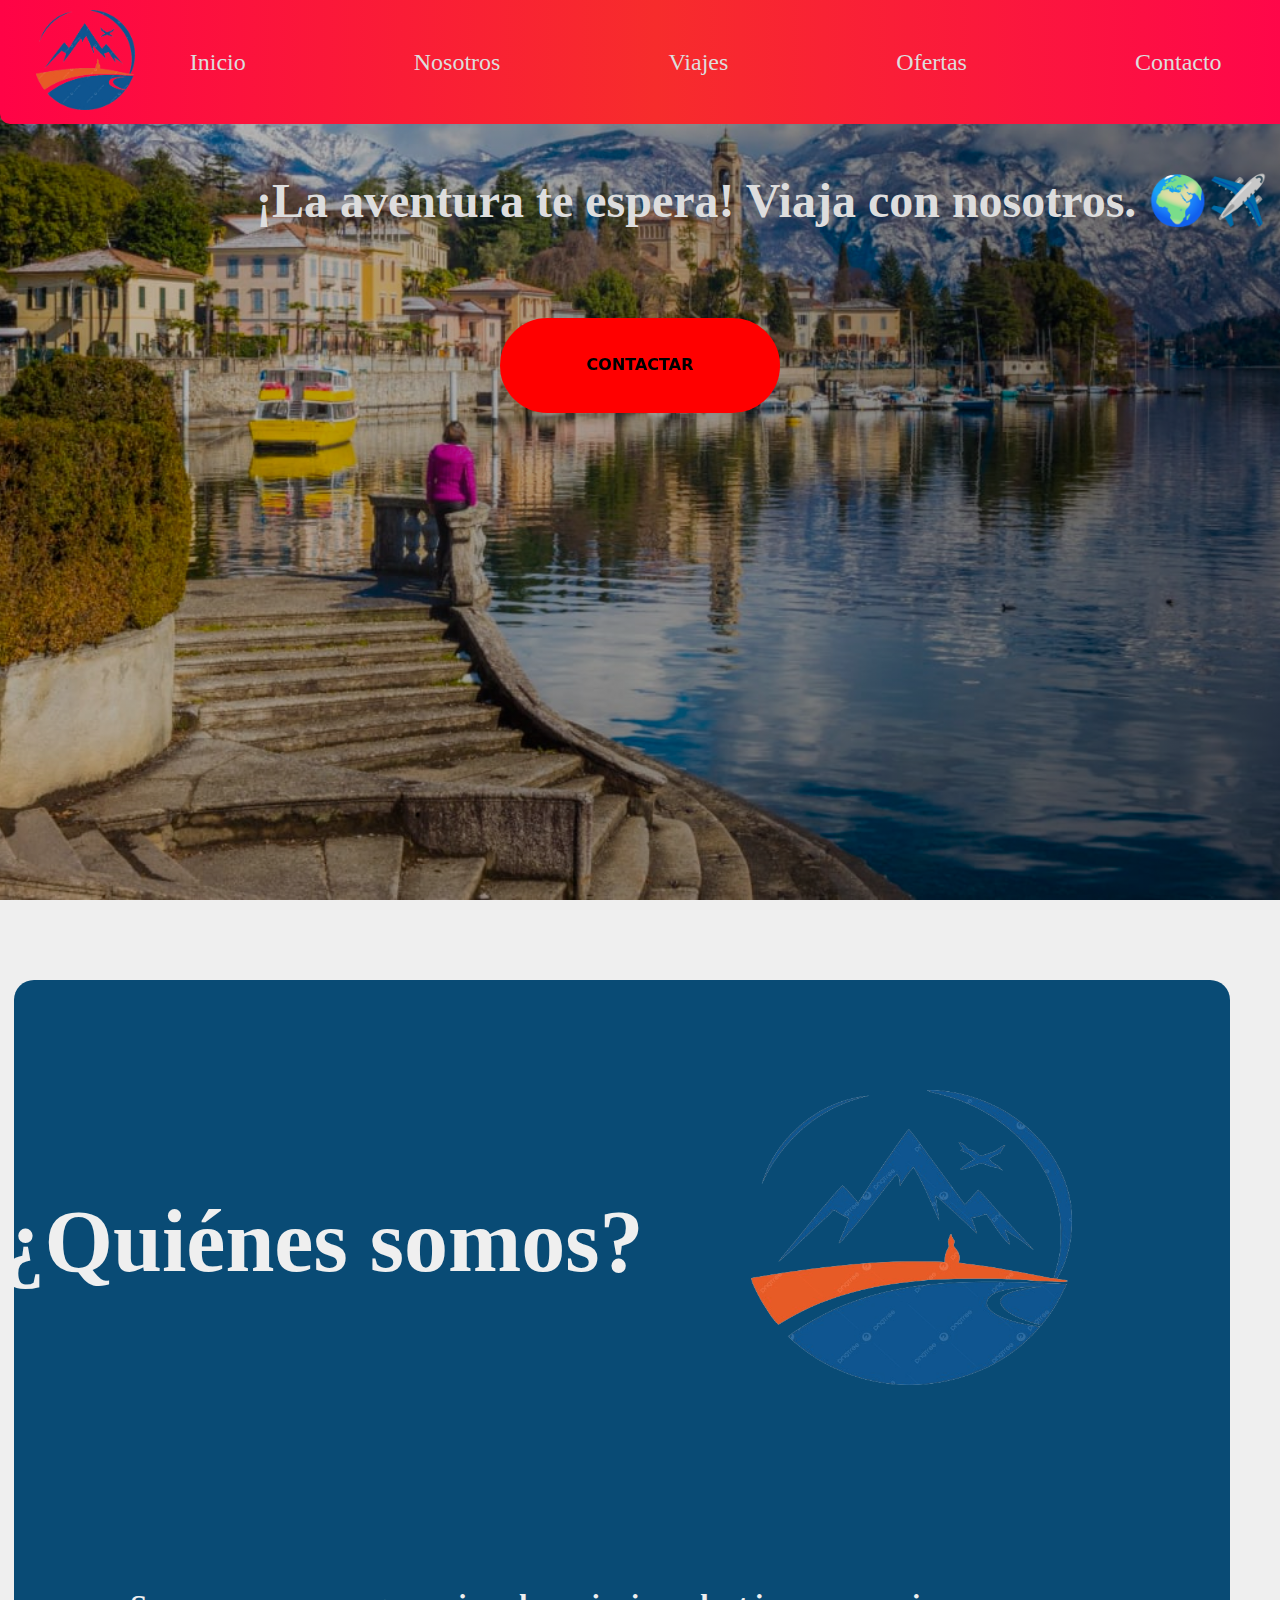
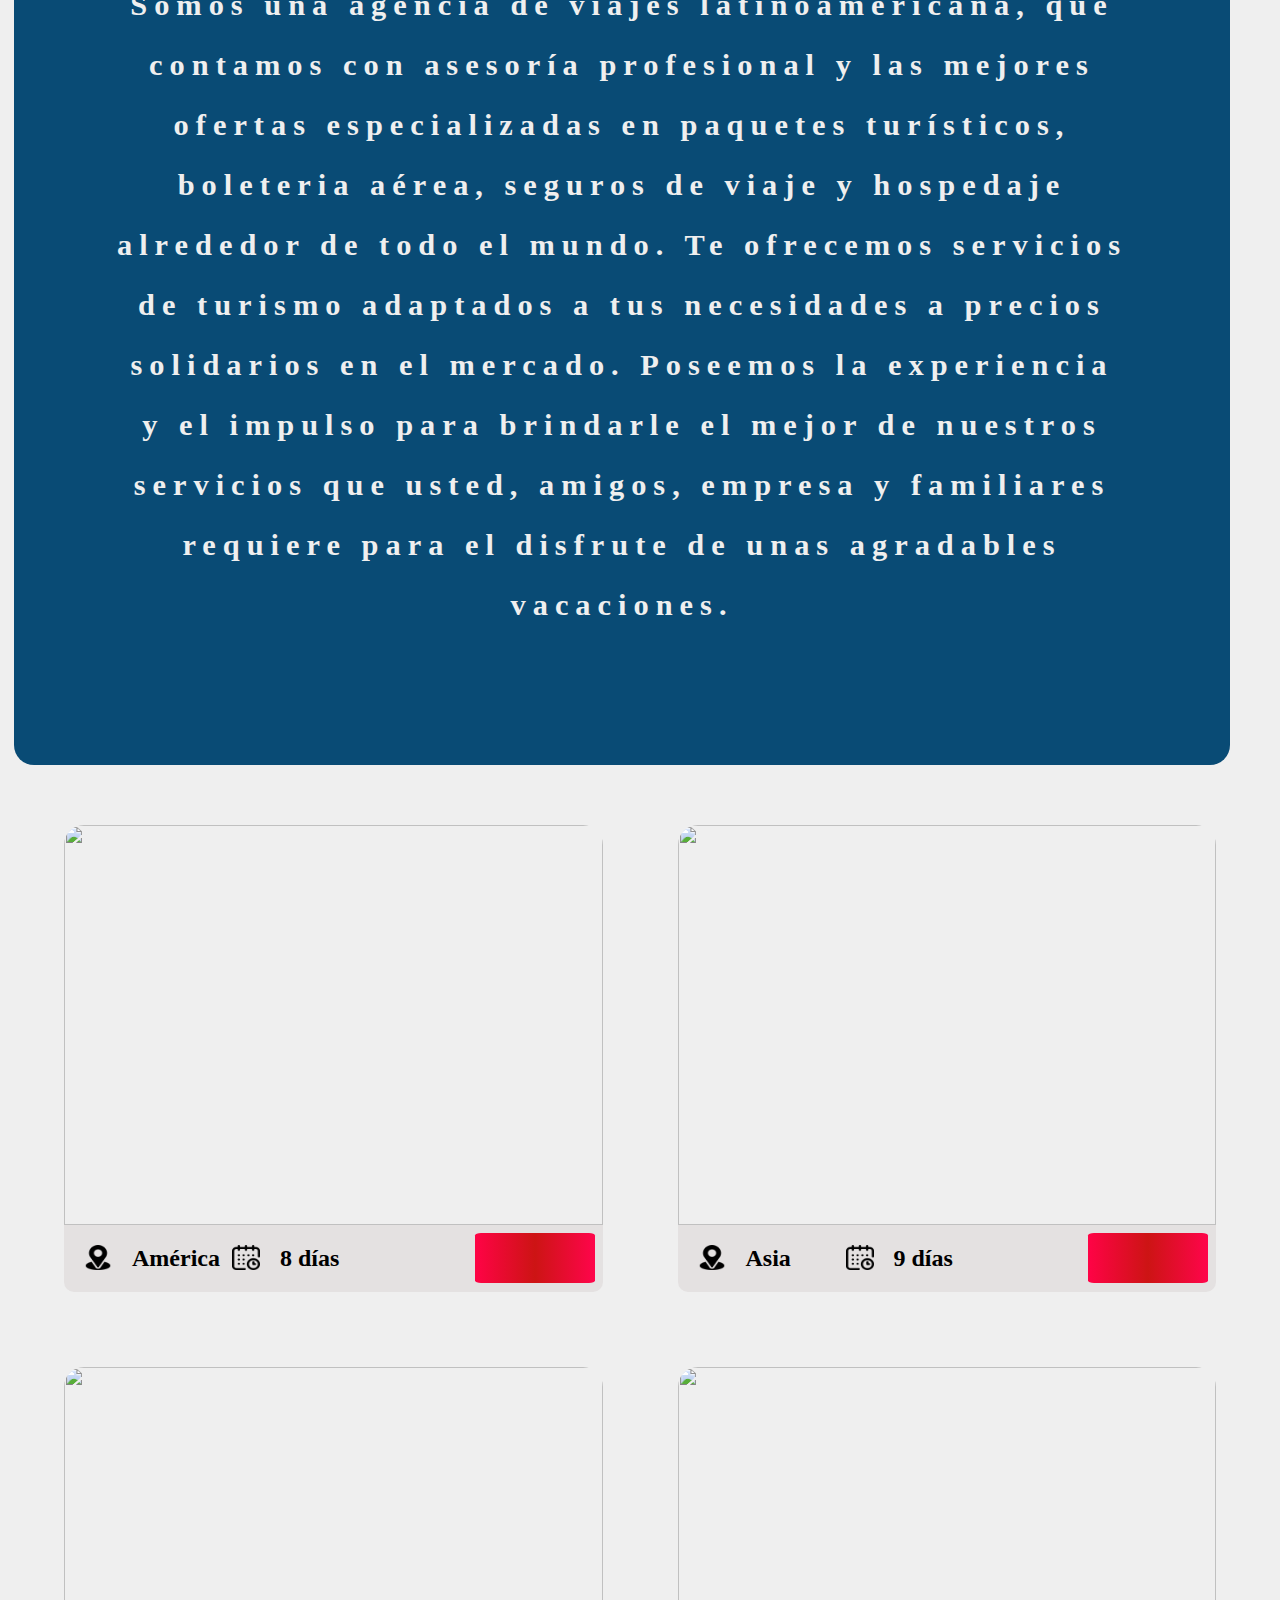
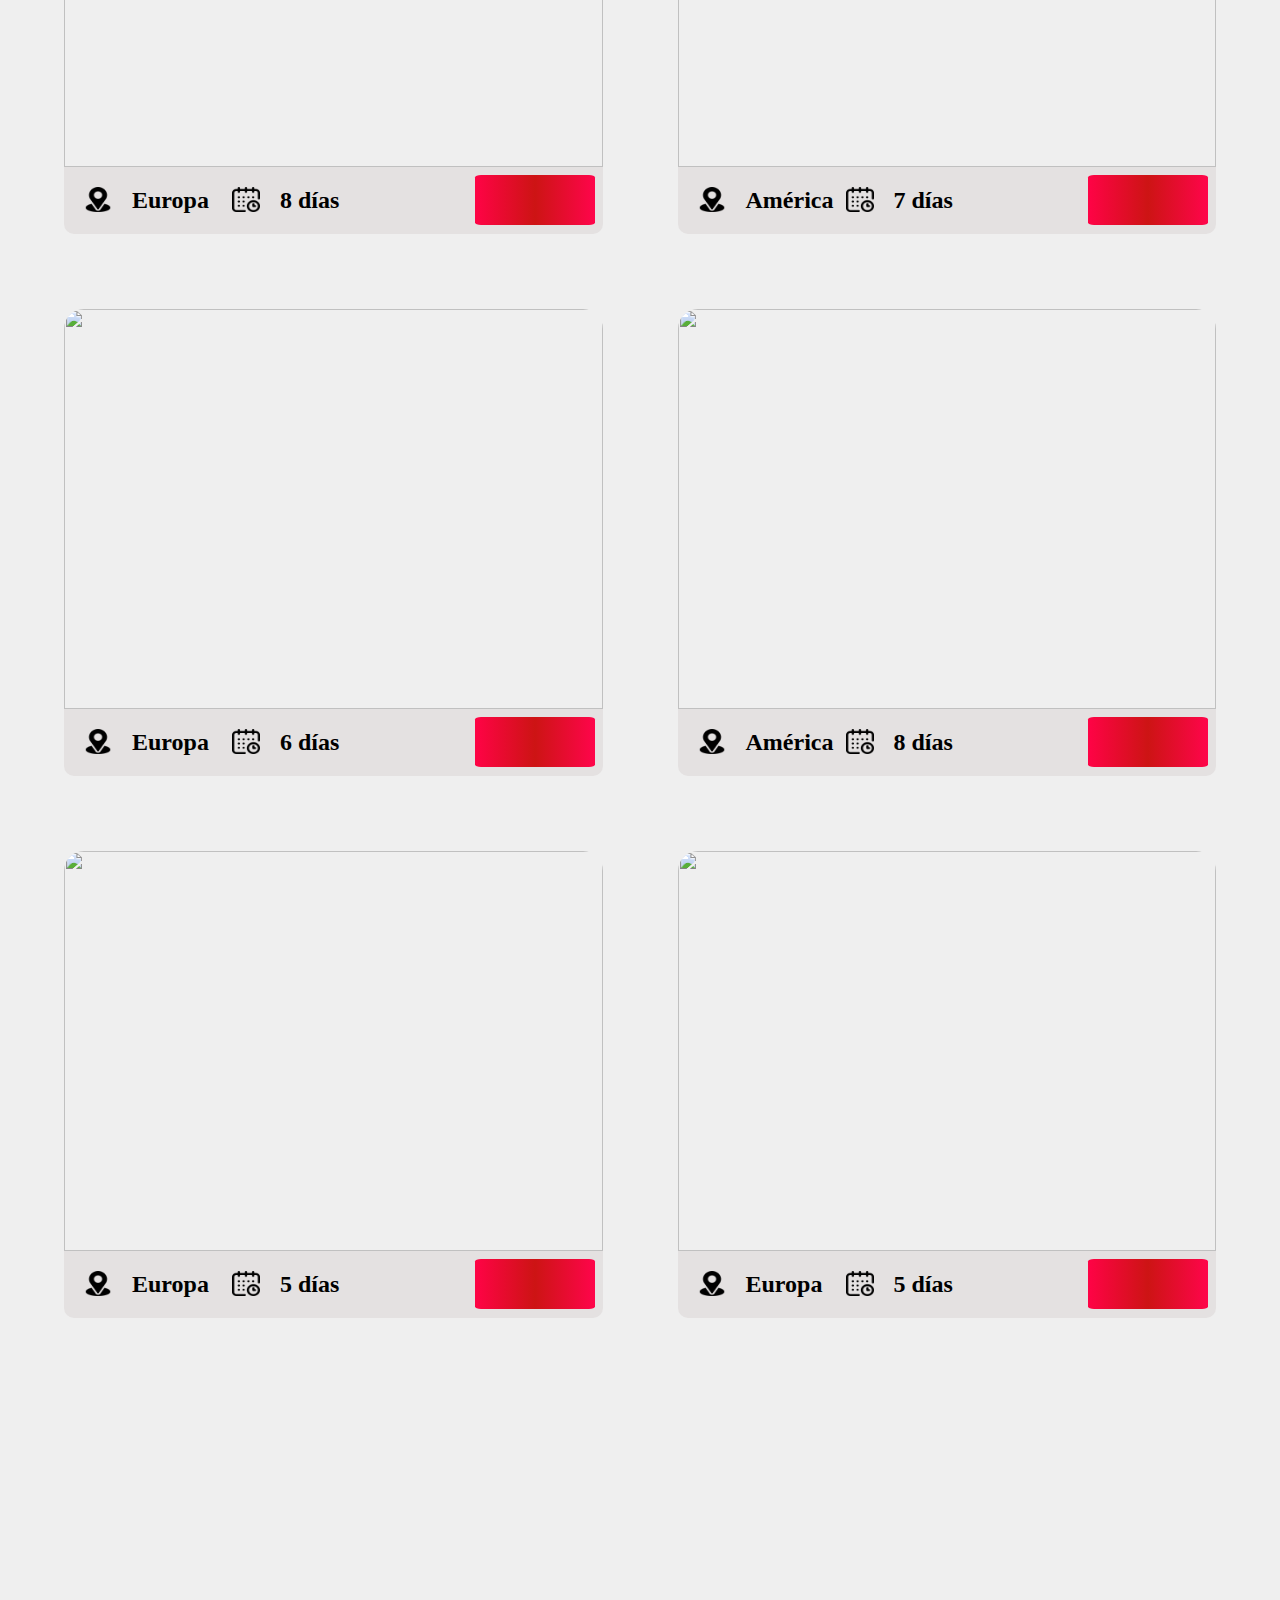
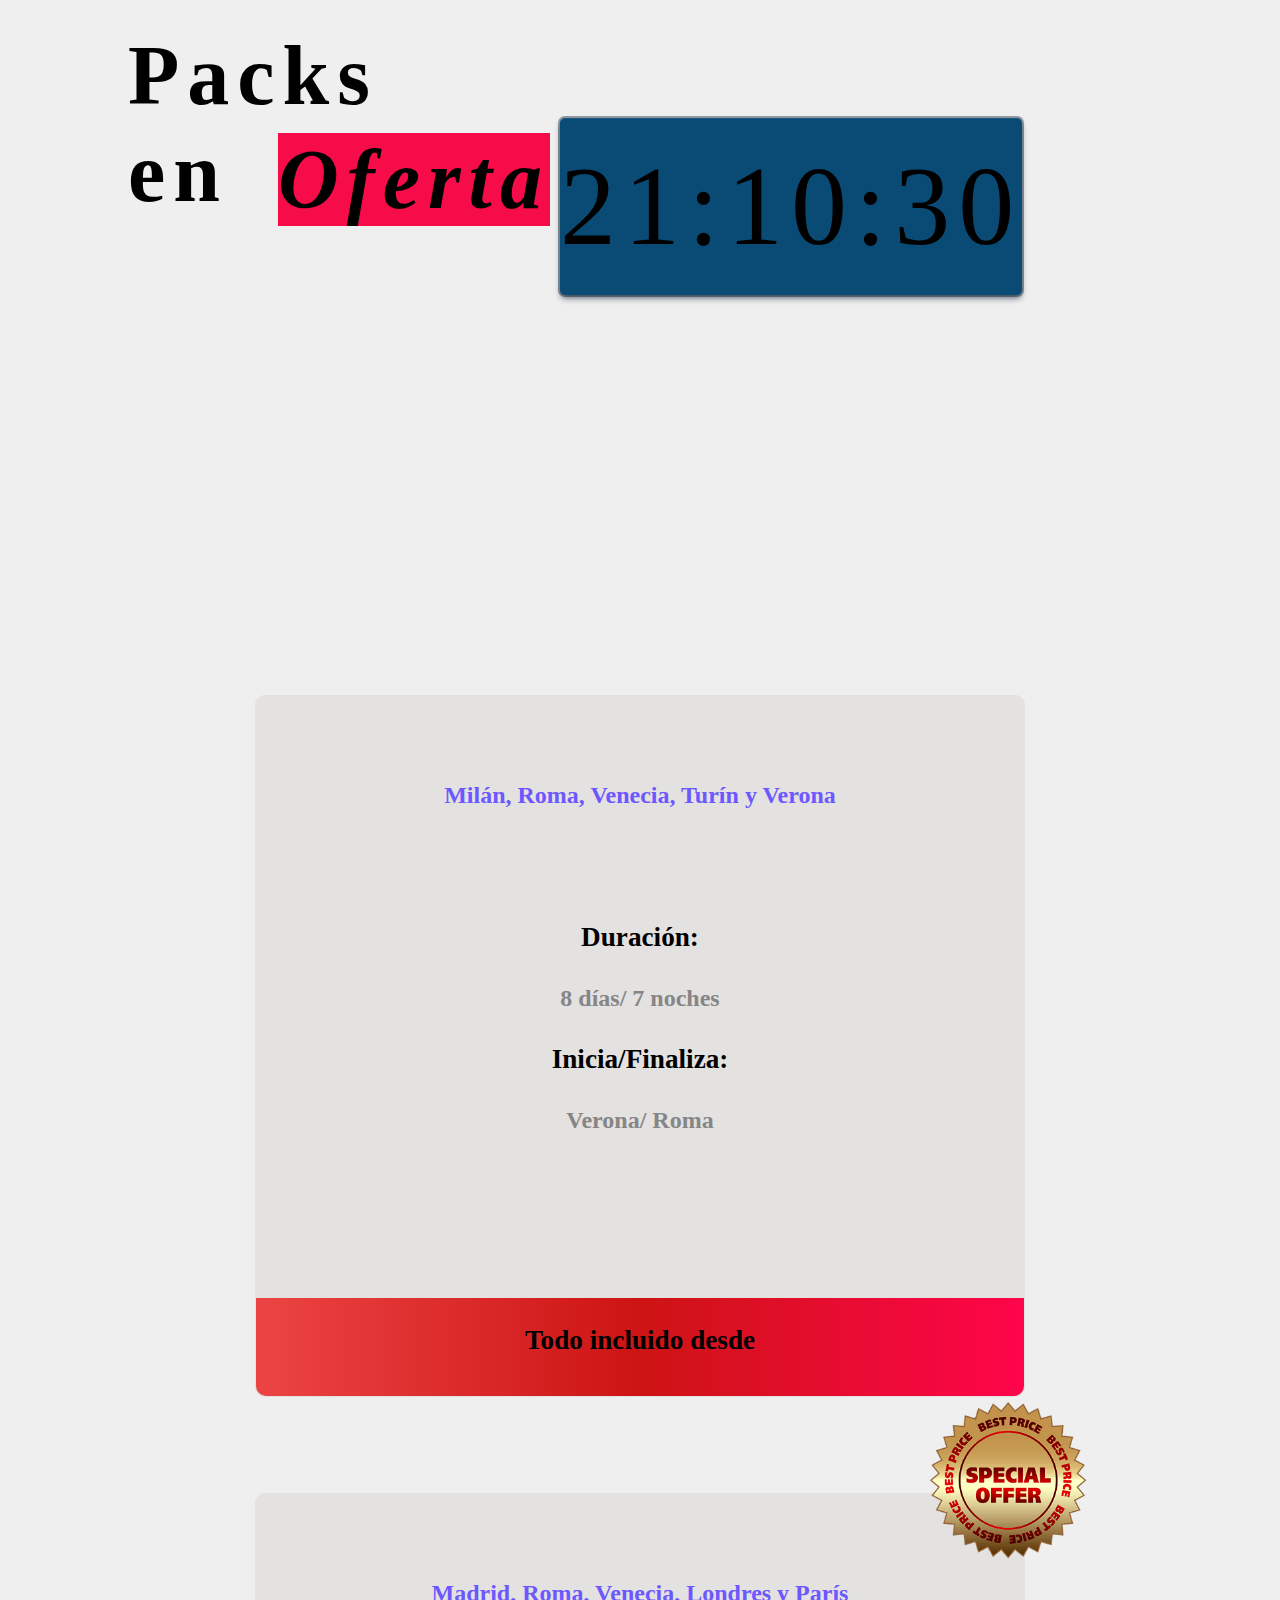
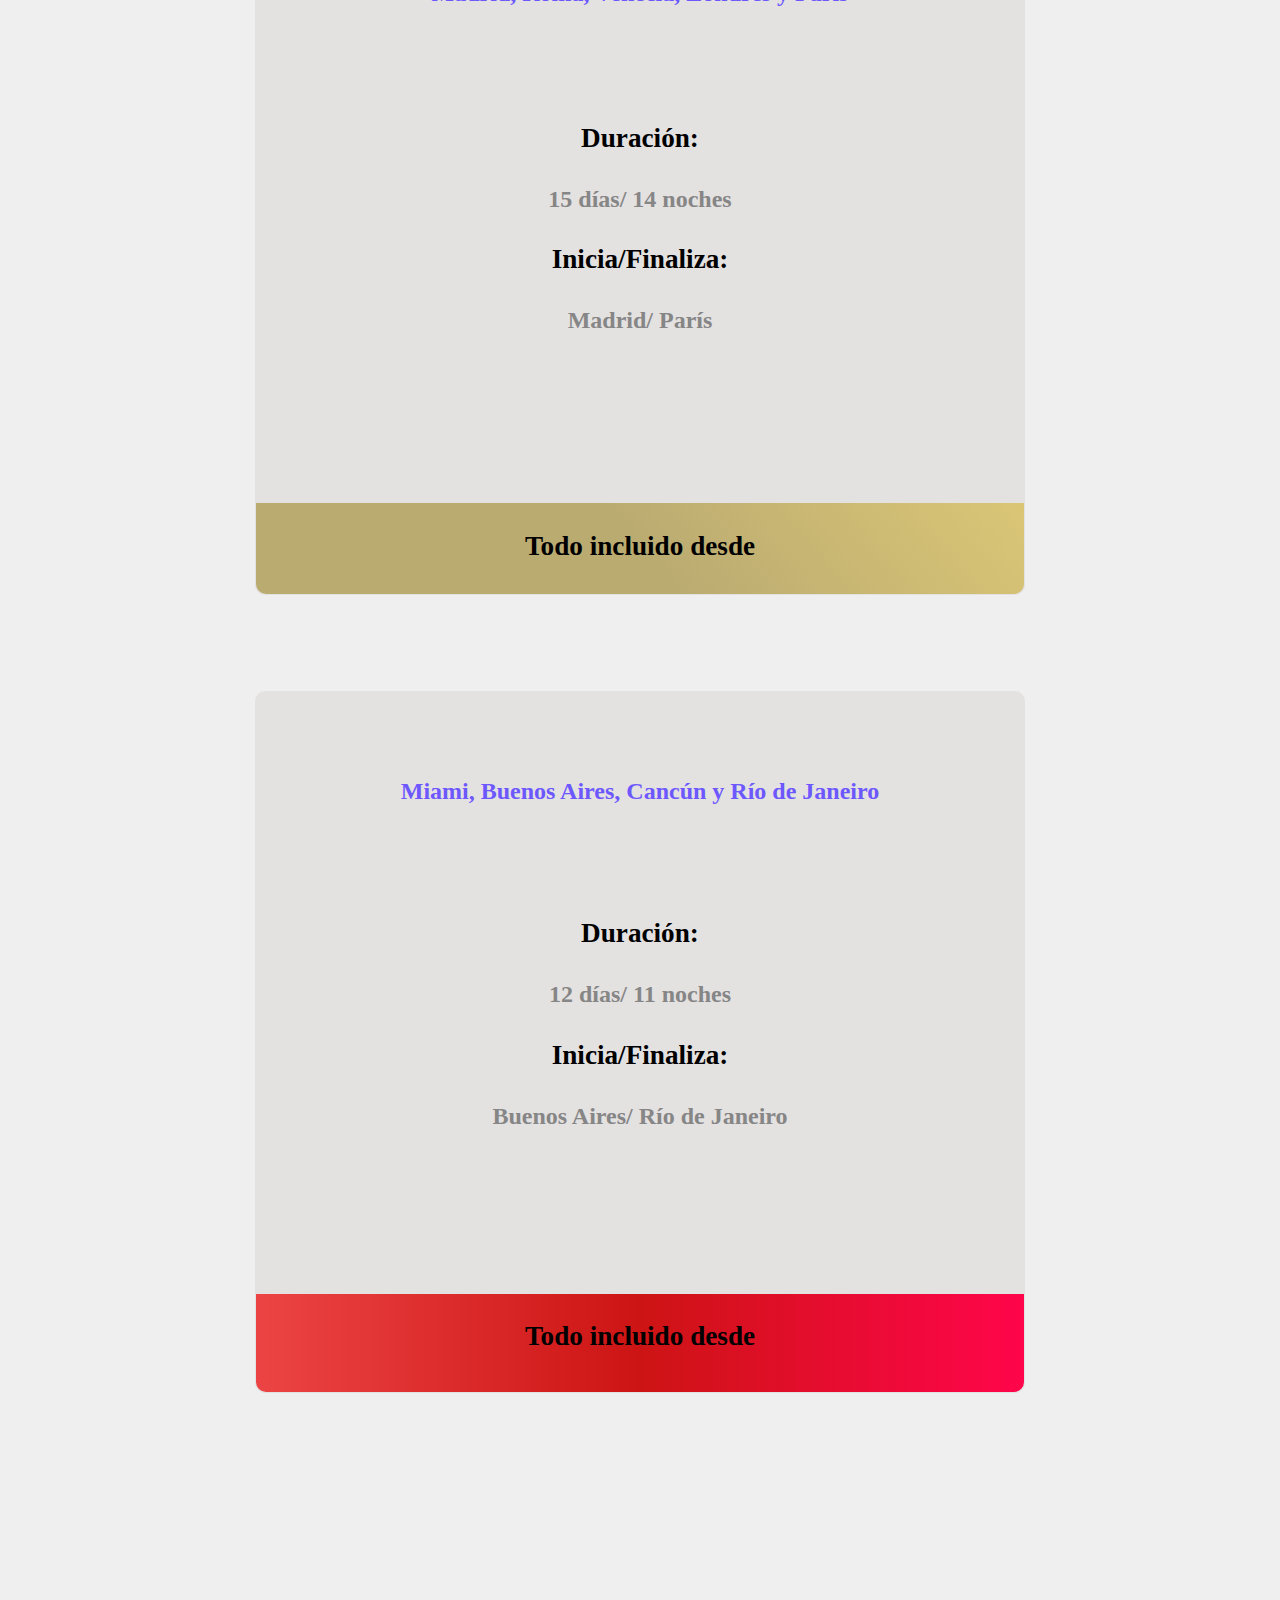
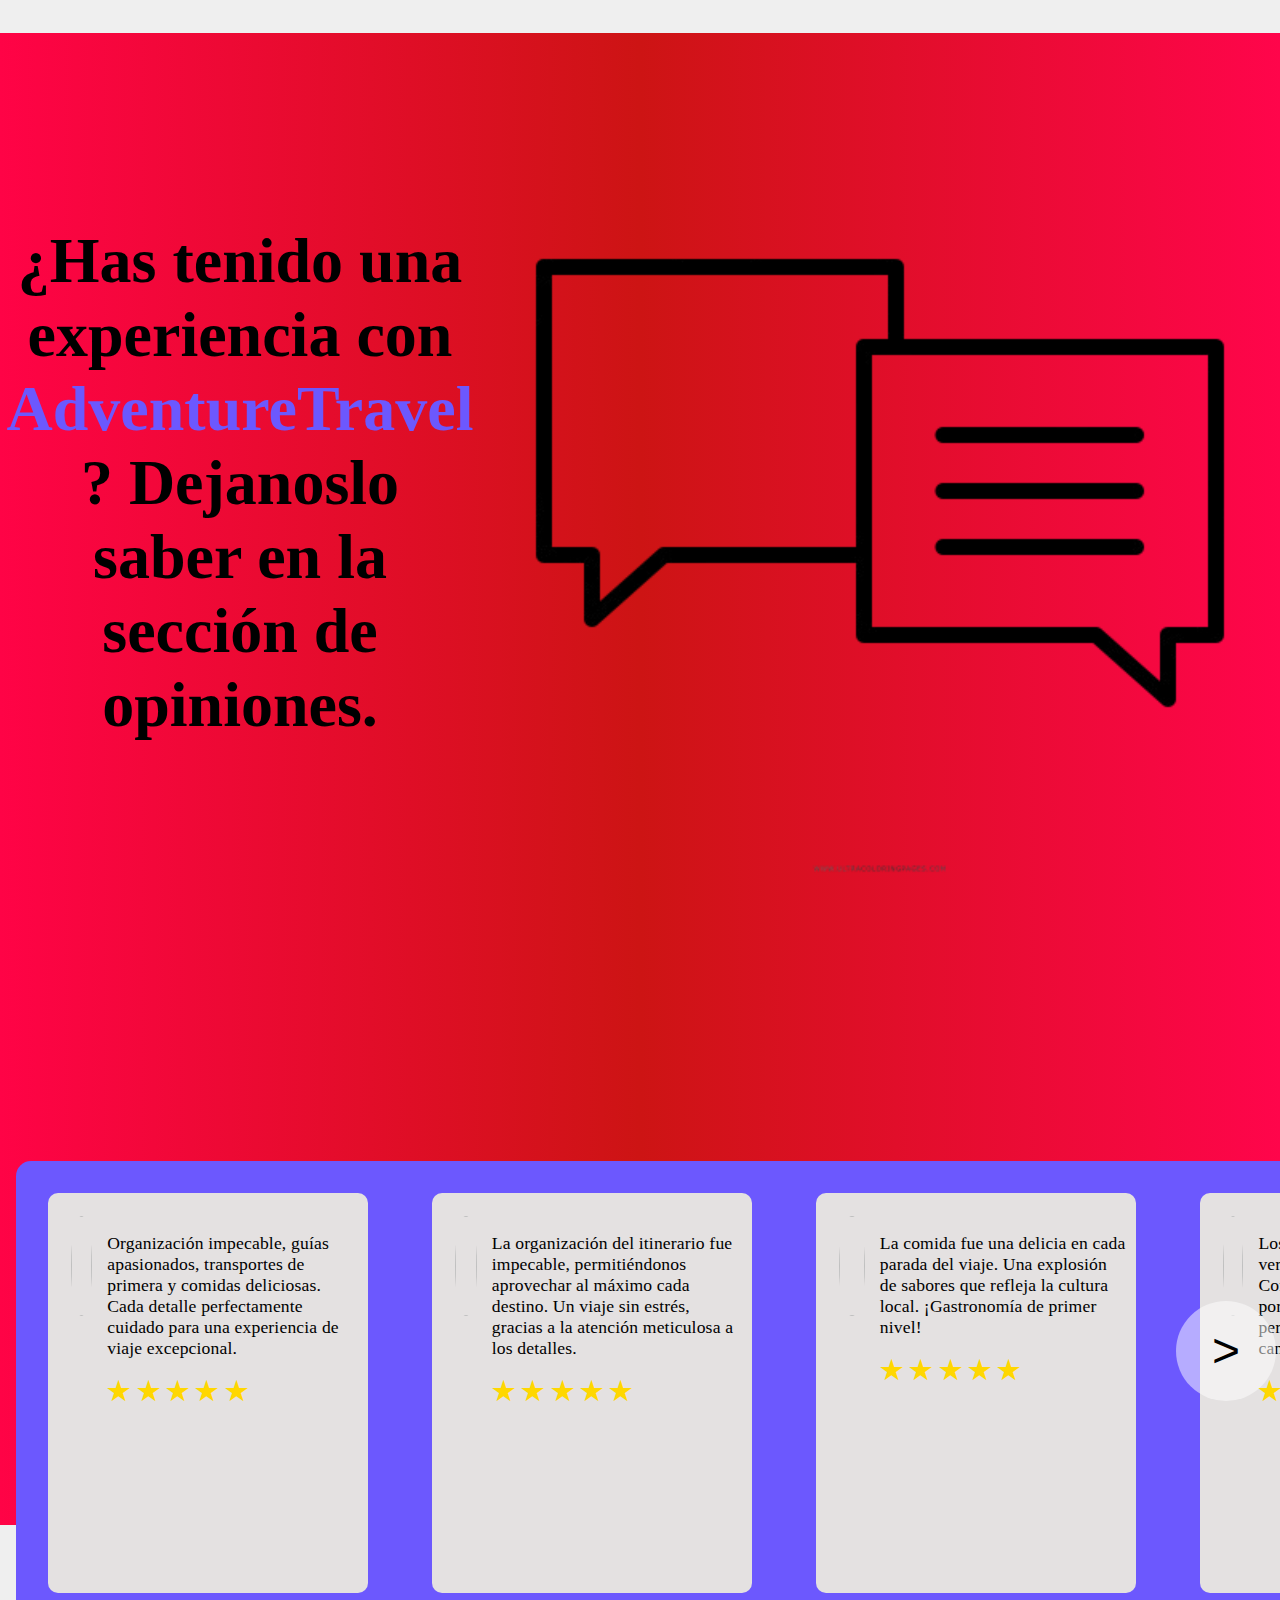
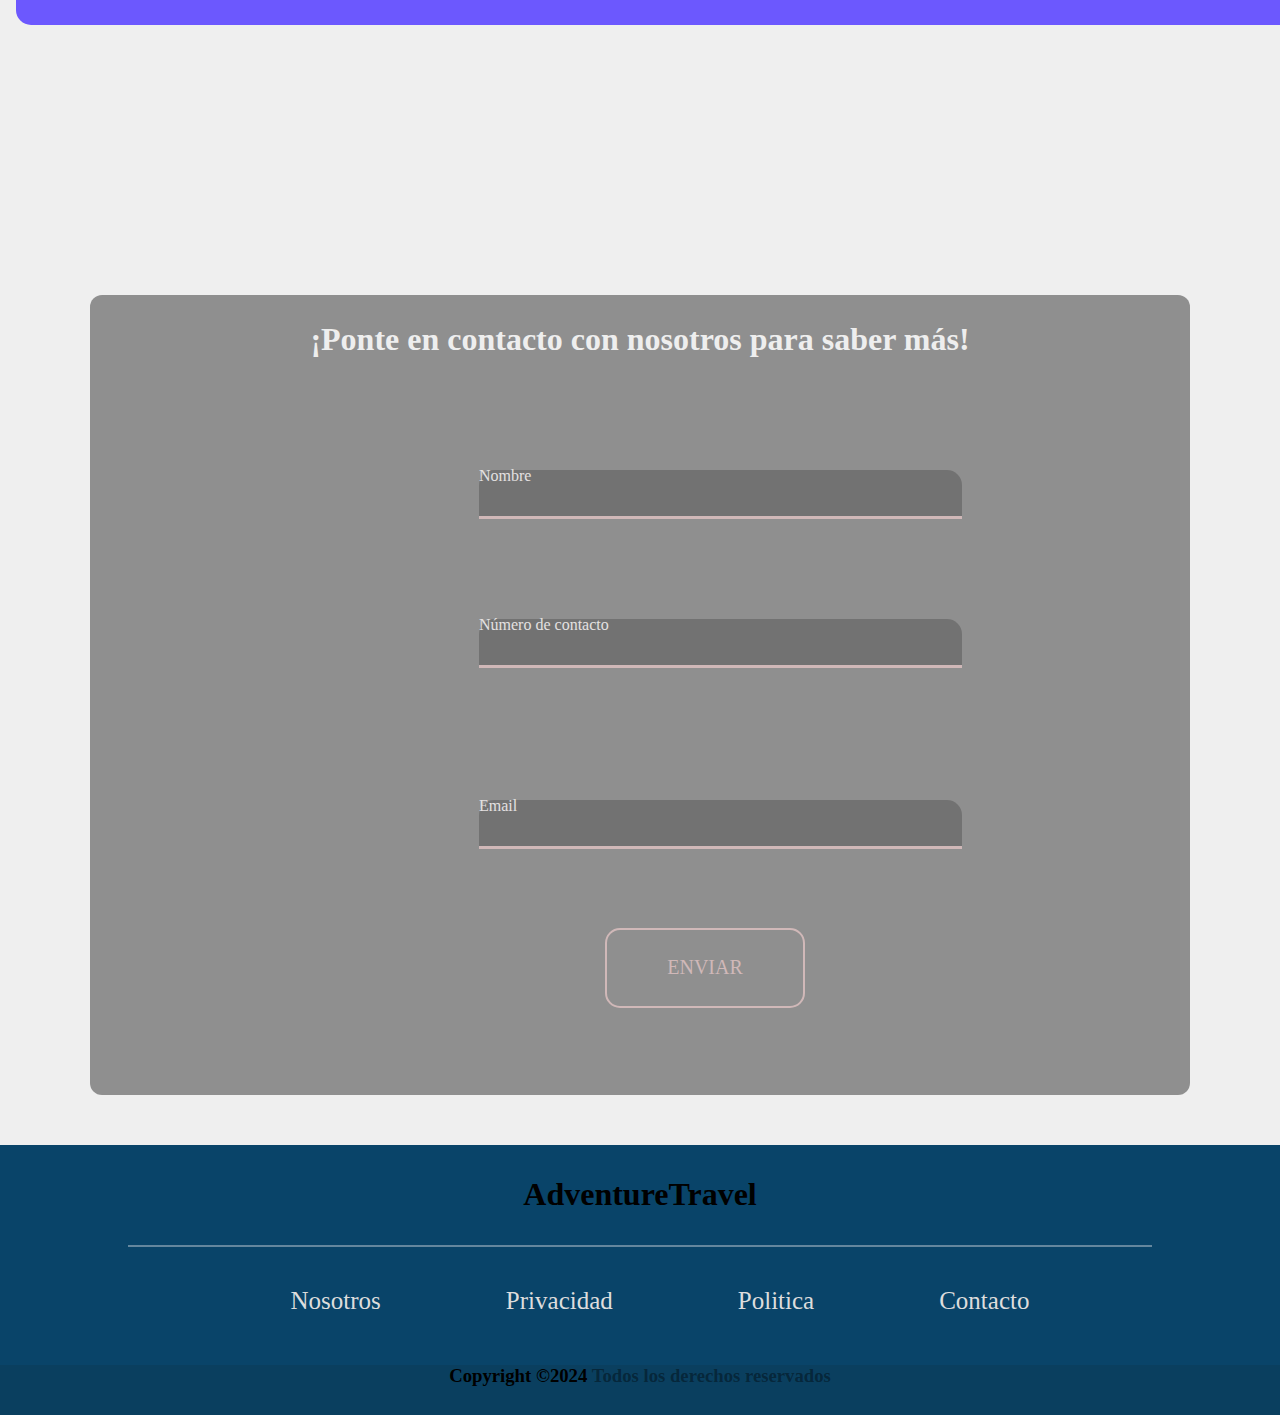
==== commit dae8f0e6: "AdventureTravel" ====
--- a/index.html
+++ b/index.html
@@ -91,7 +91,7 @@
             
             <div class="card">
                 <img class="country" src="" alt="">
-                    <h2 class="country-name"> <br> UNIDOS</h2>
+                    <h2 class="country-name"></h2>
                     <div class="footer-card">
                         <img src="/images/ubicacion.png"> 
                         <h2>Europa</h2>
@@ -206,7 +206,7 @@
                     </div>
                     <div id="offers-footer">
                         <h3>Todo incluido desde</h3>
-                        <h2 class="tarjeta-cost">USD 1290</h2>
+                        <h2 class="tarjeta-cost"></h2>
                     </div>
 
 
@@ -214,7 +214,7 @@
                 </div>
                 <div class="tarjeta2">
                     <div id="tarjeta-bestprice">
-                        <h2 class="tarjeta-title">Conoce Europa</h2>
+                        <h2 class="tarjeta-title"></h2>
                         <img src="/images/bst-price-gold.png">
                     </div>
                     <h2 class="offers-city">Madrid, Roma, Venecia, Londres y París</h2>
@@ -226,12 +226,12 @@
                     </div>
                     <div id="offers-footer-bst">
                         <h3>Todo incluido desde</h3>
-                        <h1 class="tarjeta-cost">USD 1090</h1>
+                        <h1 class="tarjeta-cost"></h1>
                     </div>
                 </div>
 
                 <div class="tarjeta3">
-                    <h2 class="tarjeta-title">Paseo por América</h2>
+                    <h2 class="tarjeta-title"></h2>
                     <h2 class="offers-city">Miami, Buenos Aires, Cancún y Río de Janeiro</h2>
                     <div id="info-tarjeta">
                         <h3>Duración:</h3>
@@ -241,7 +241,7 @@
                     </div>
                     <div id="offers-footer">
                         <h3>Todo incluido desde</h3>
-                        <h2 class="tarjeta-cost">USD 1550</h2>
+                        <h2 class="tarjeta-cost"></h2>
                     </div>
                 </div>
             </div>
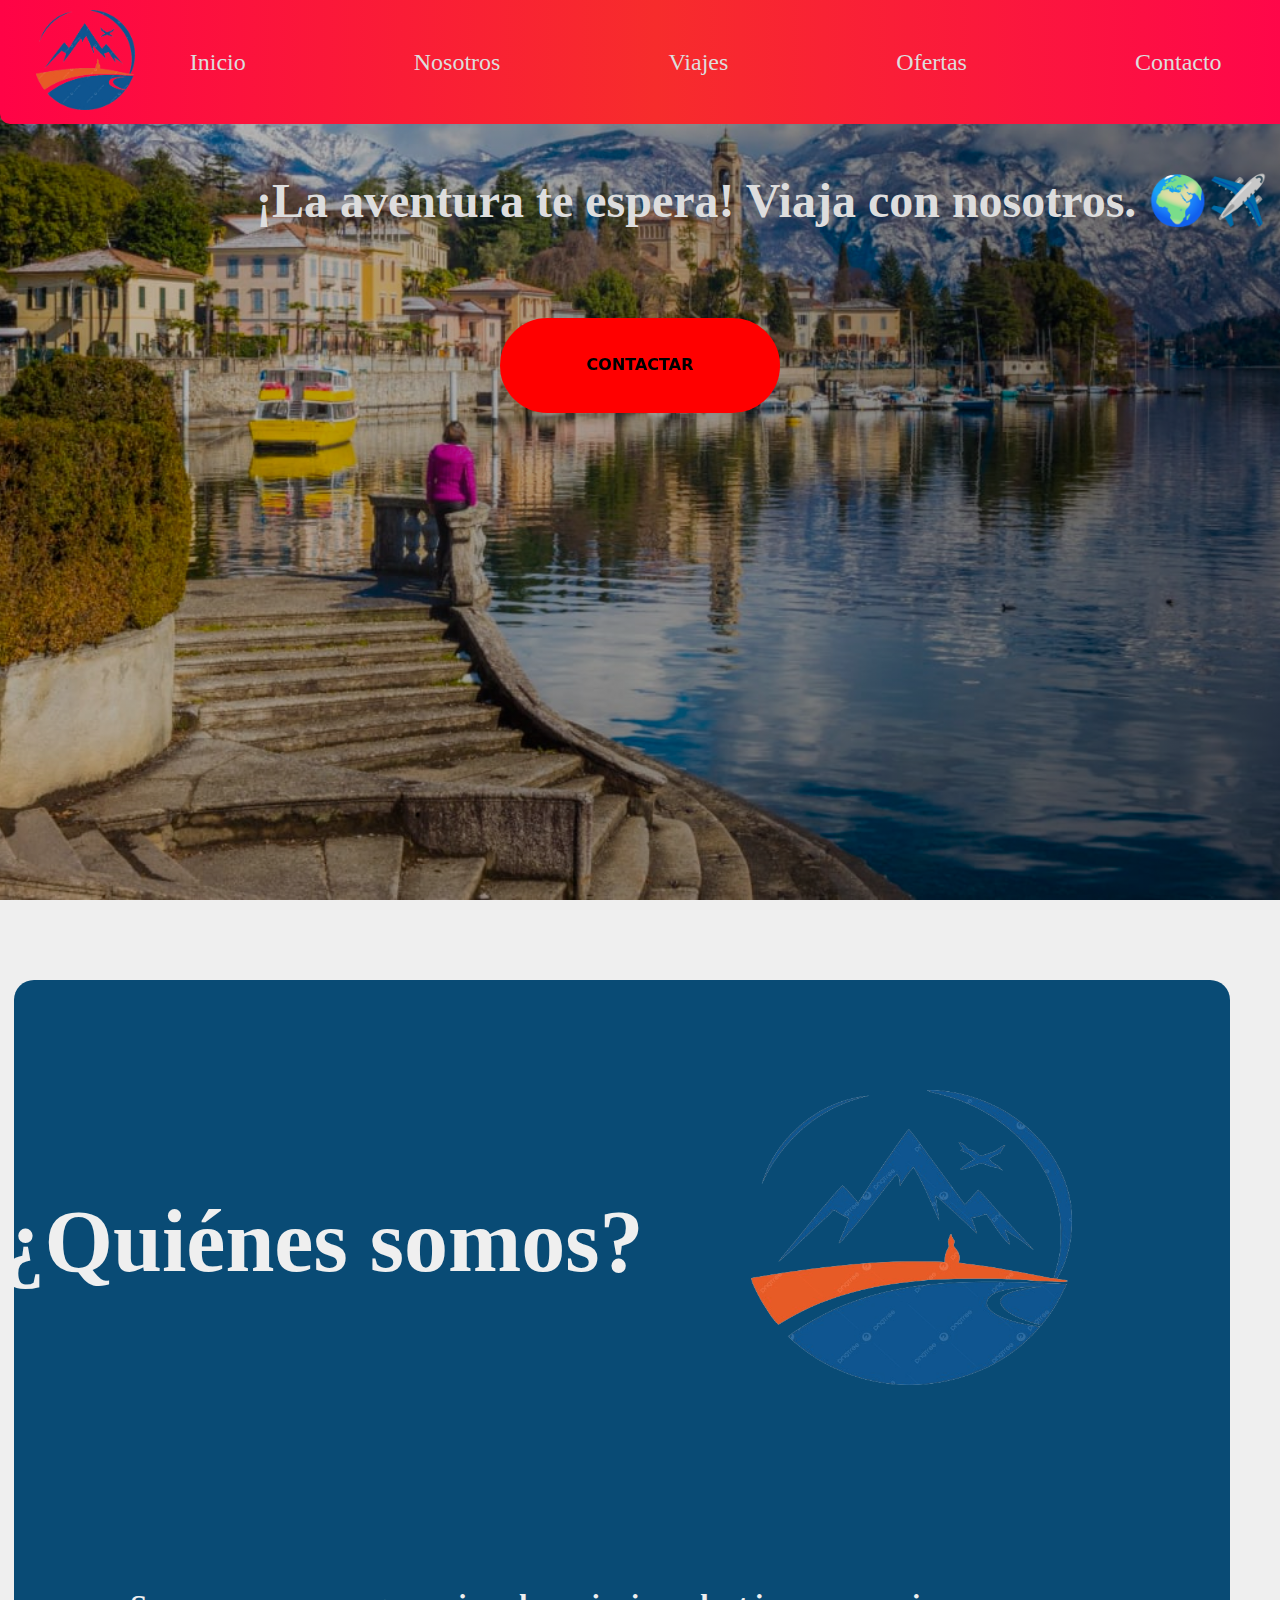
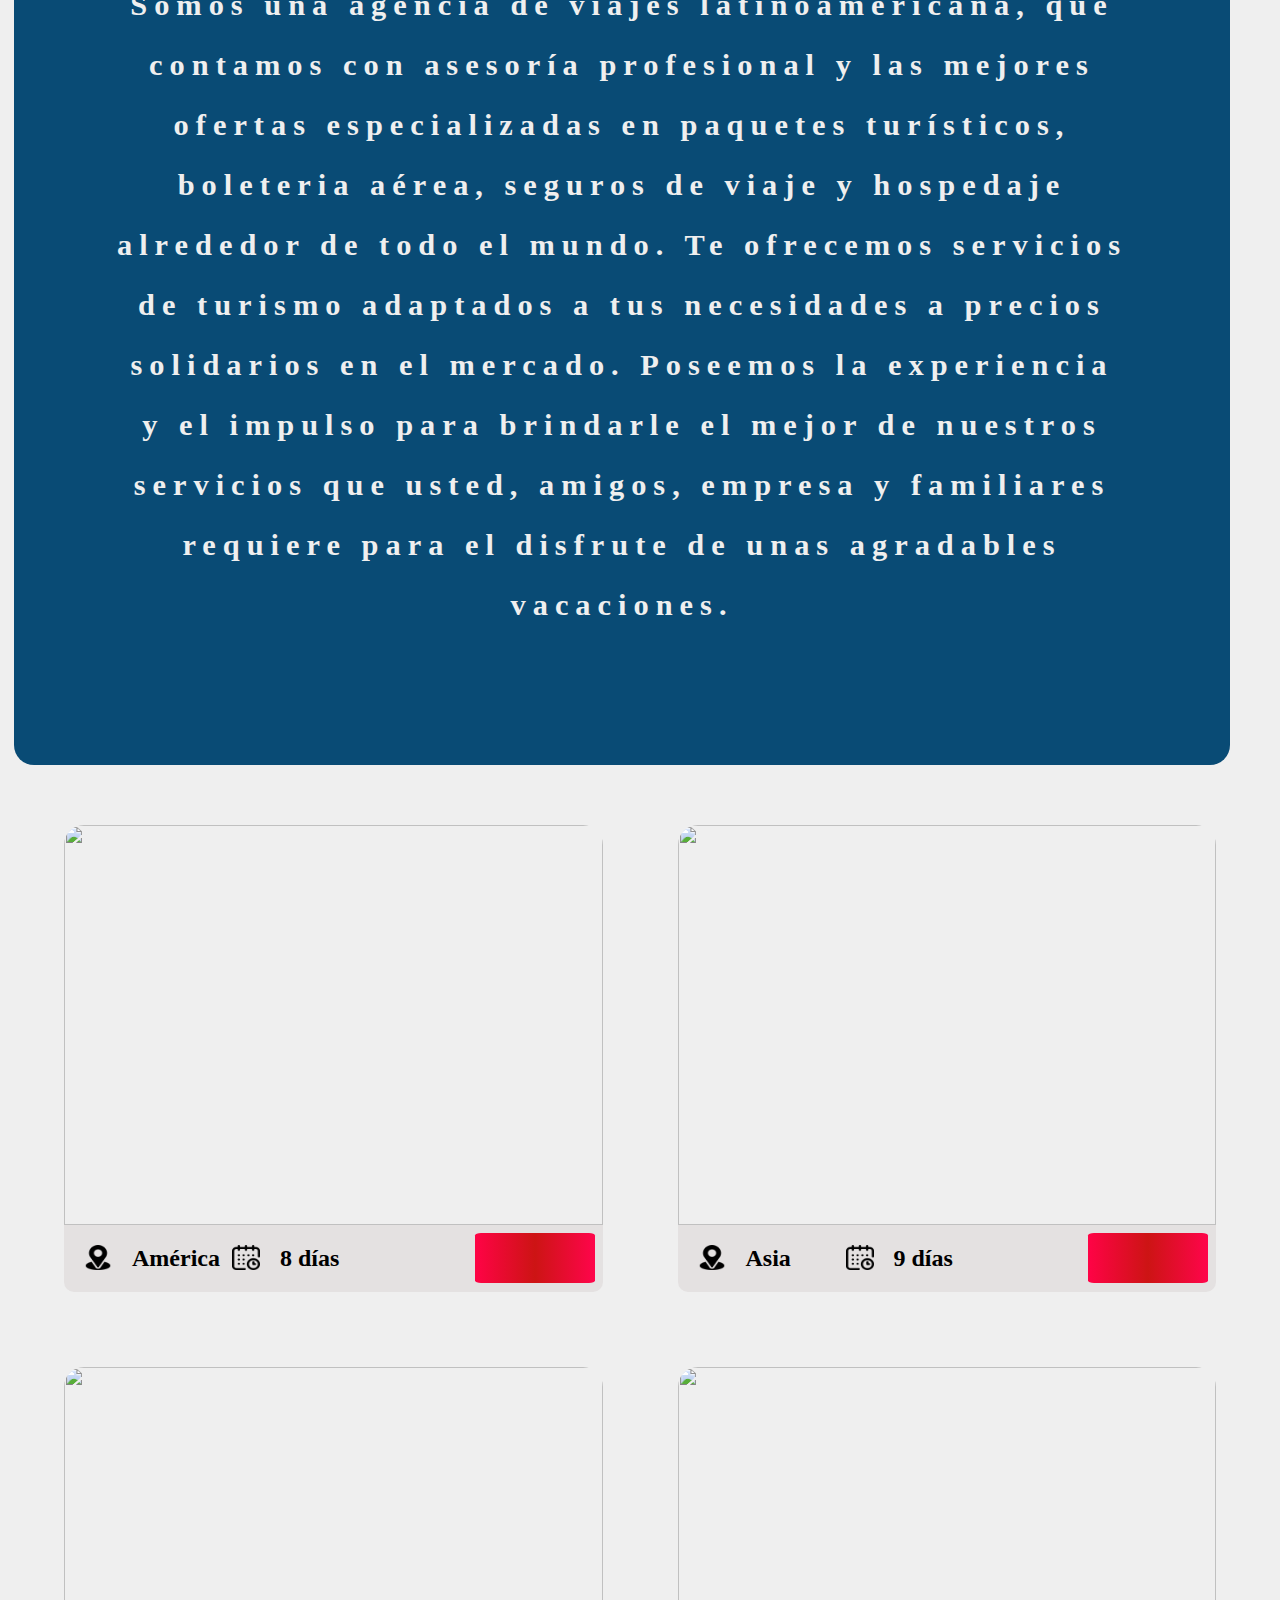
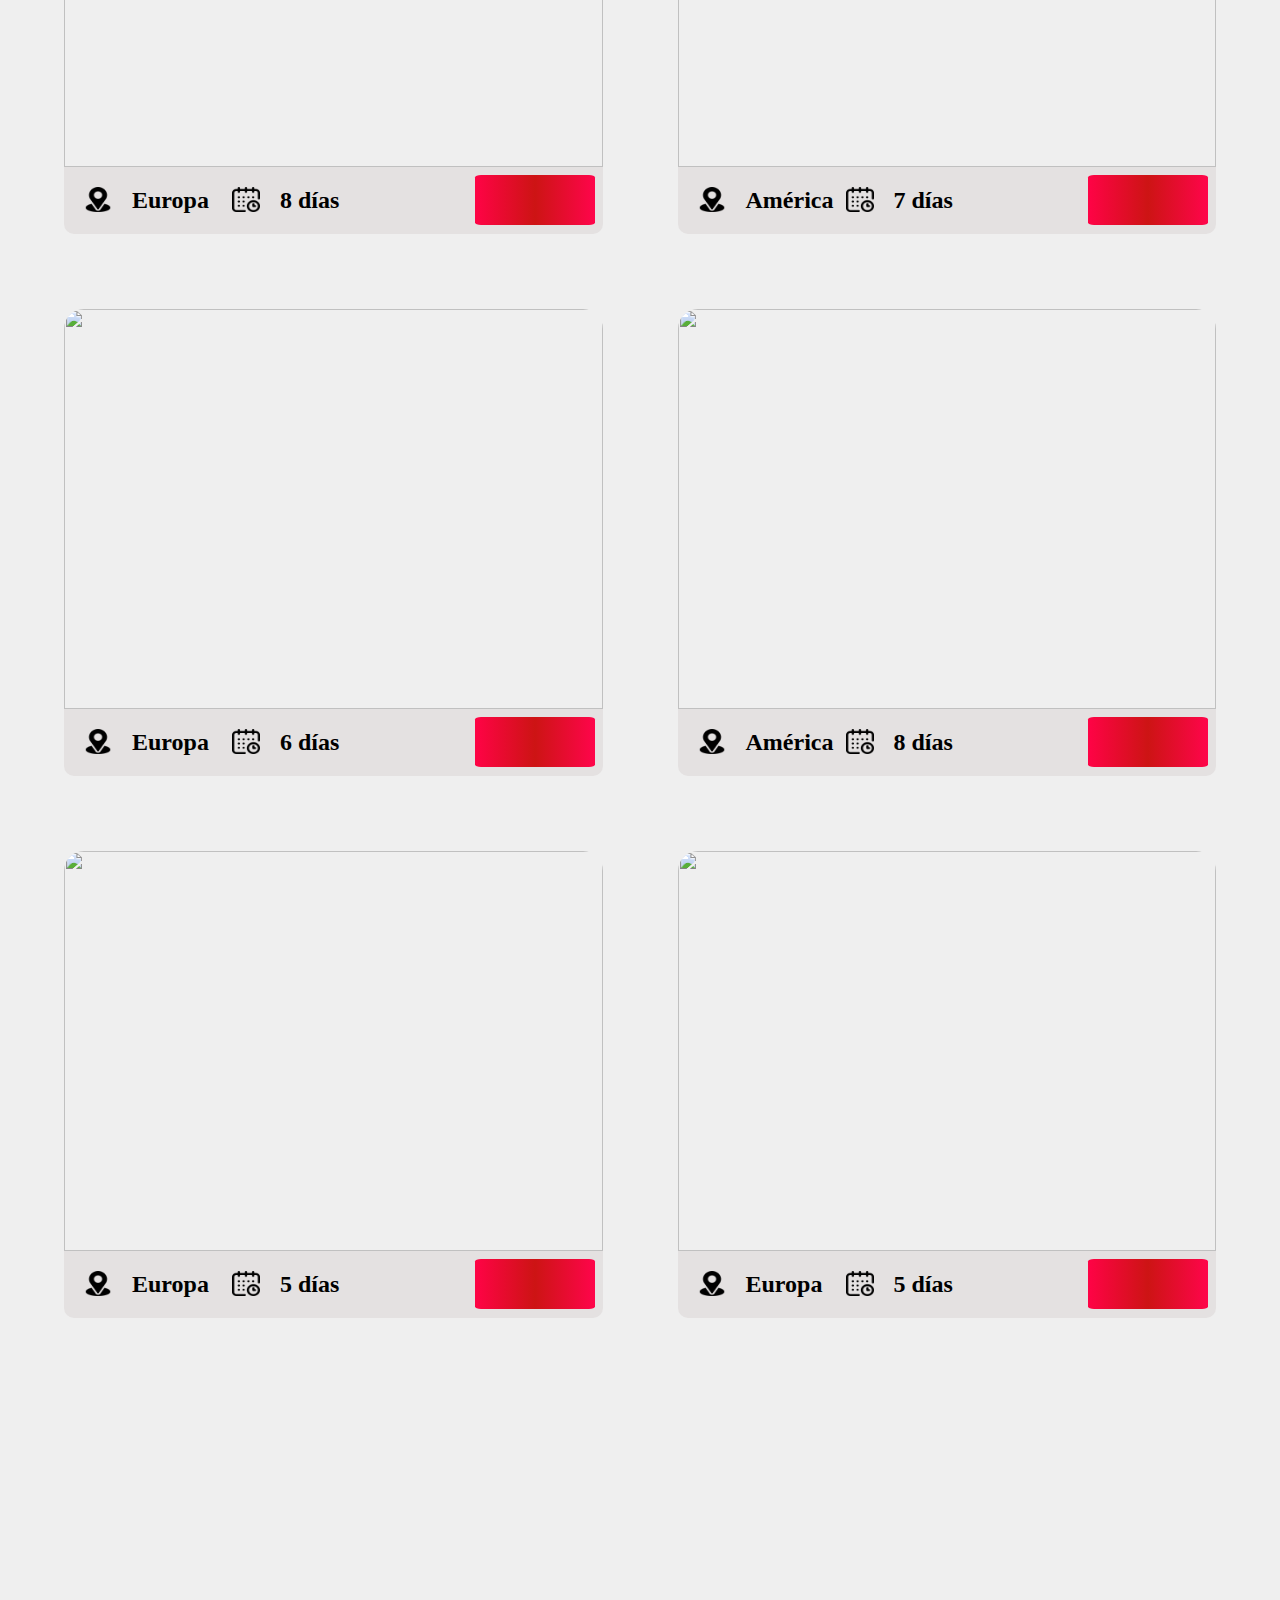
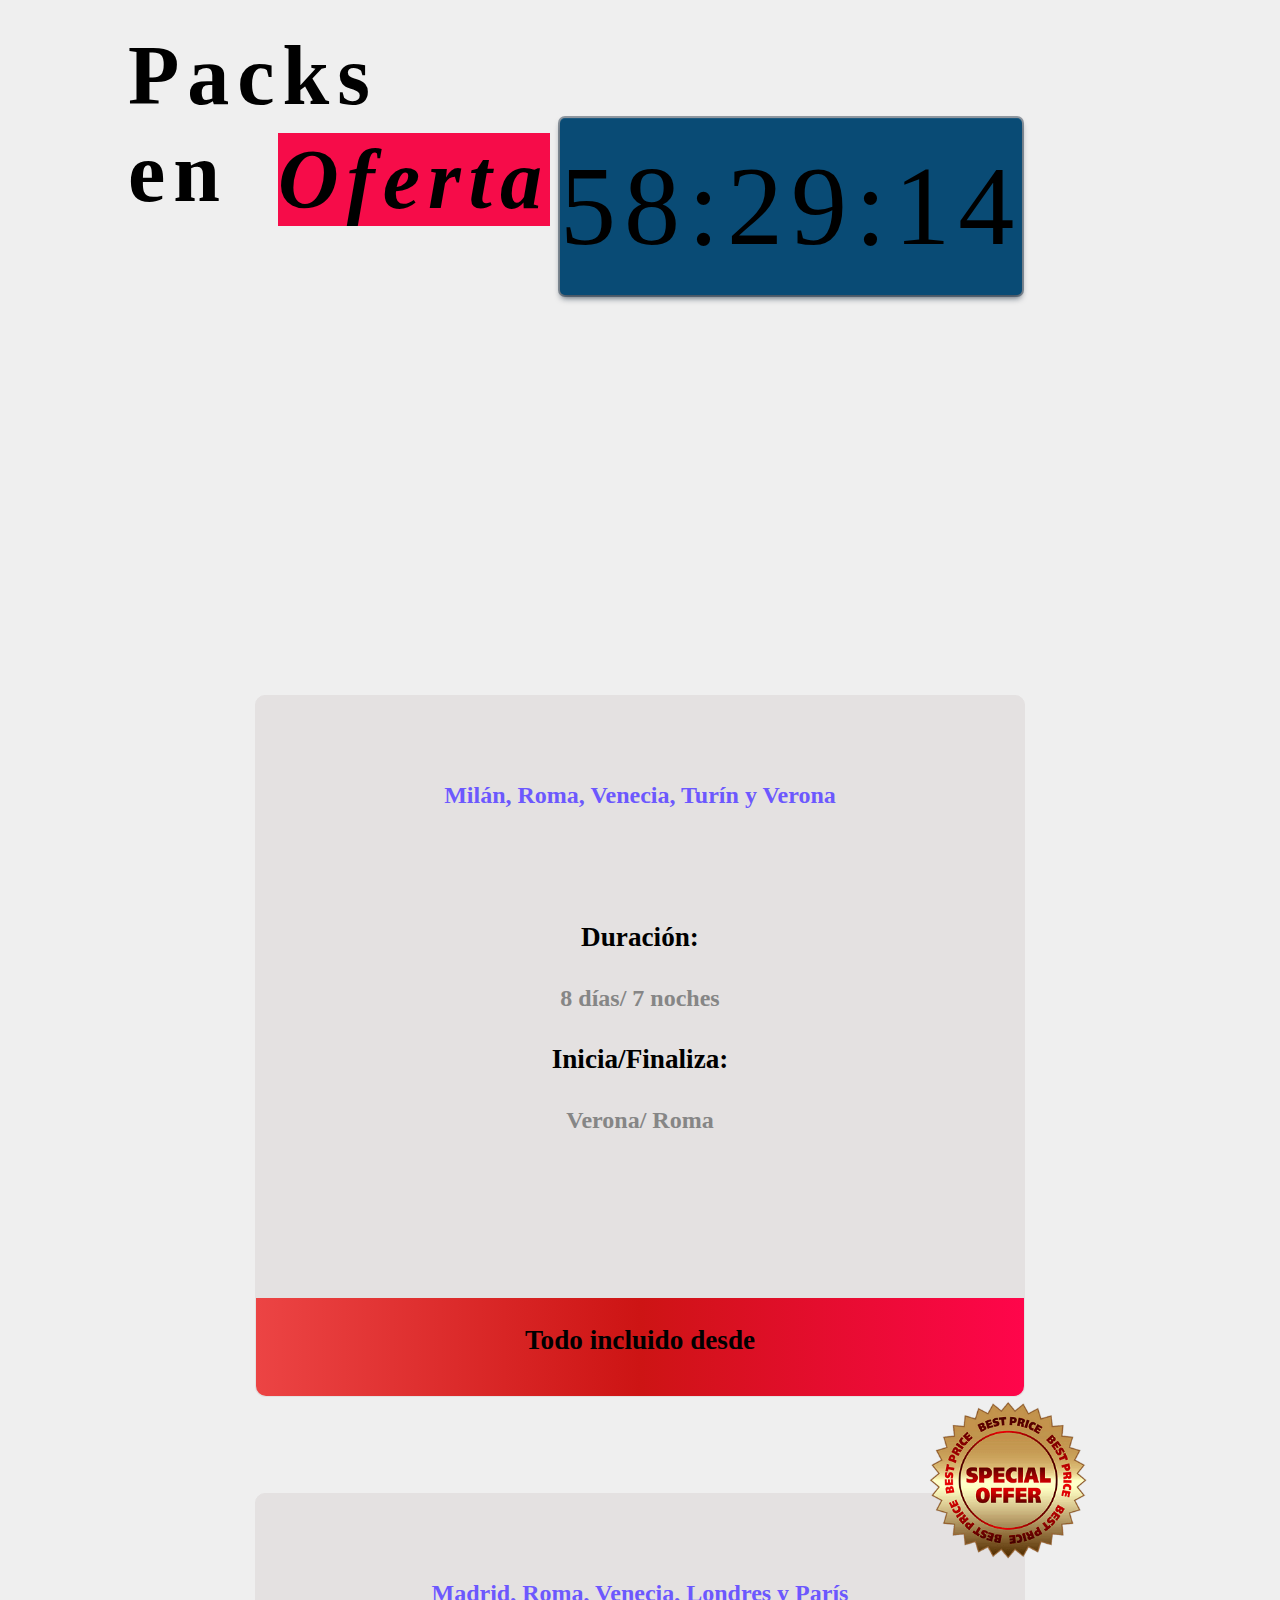
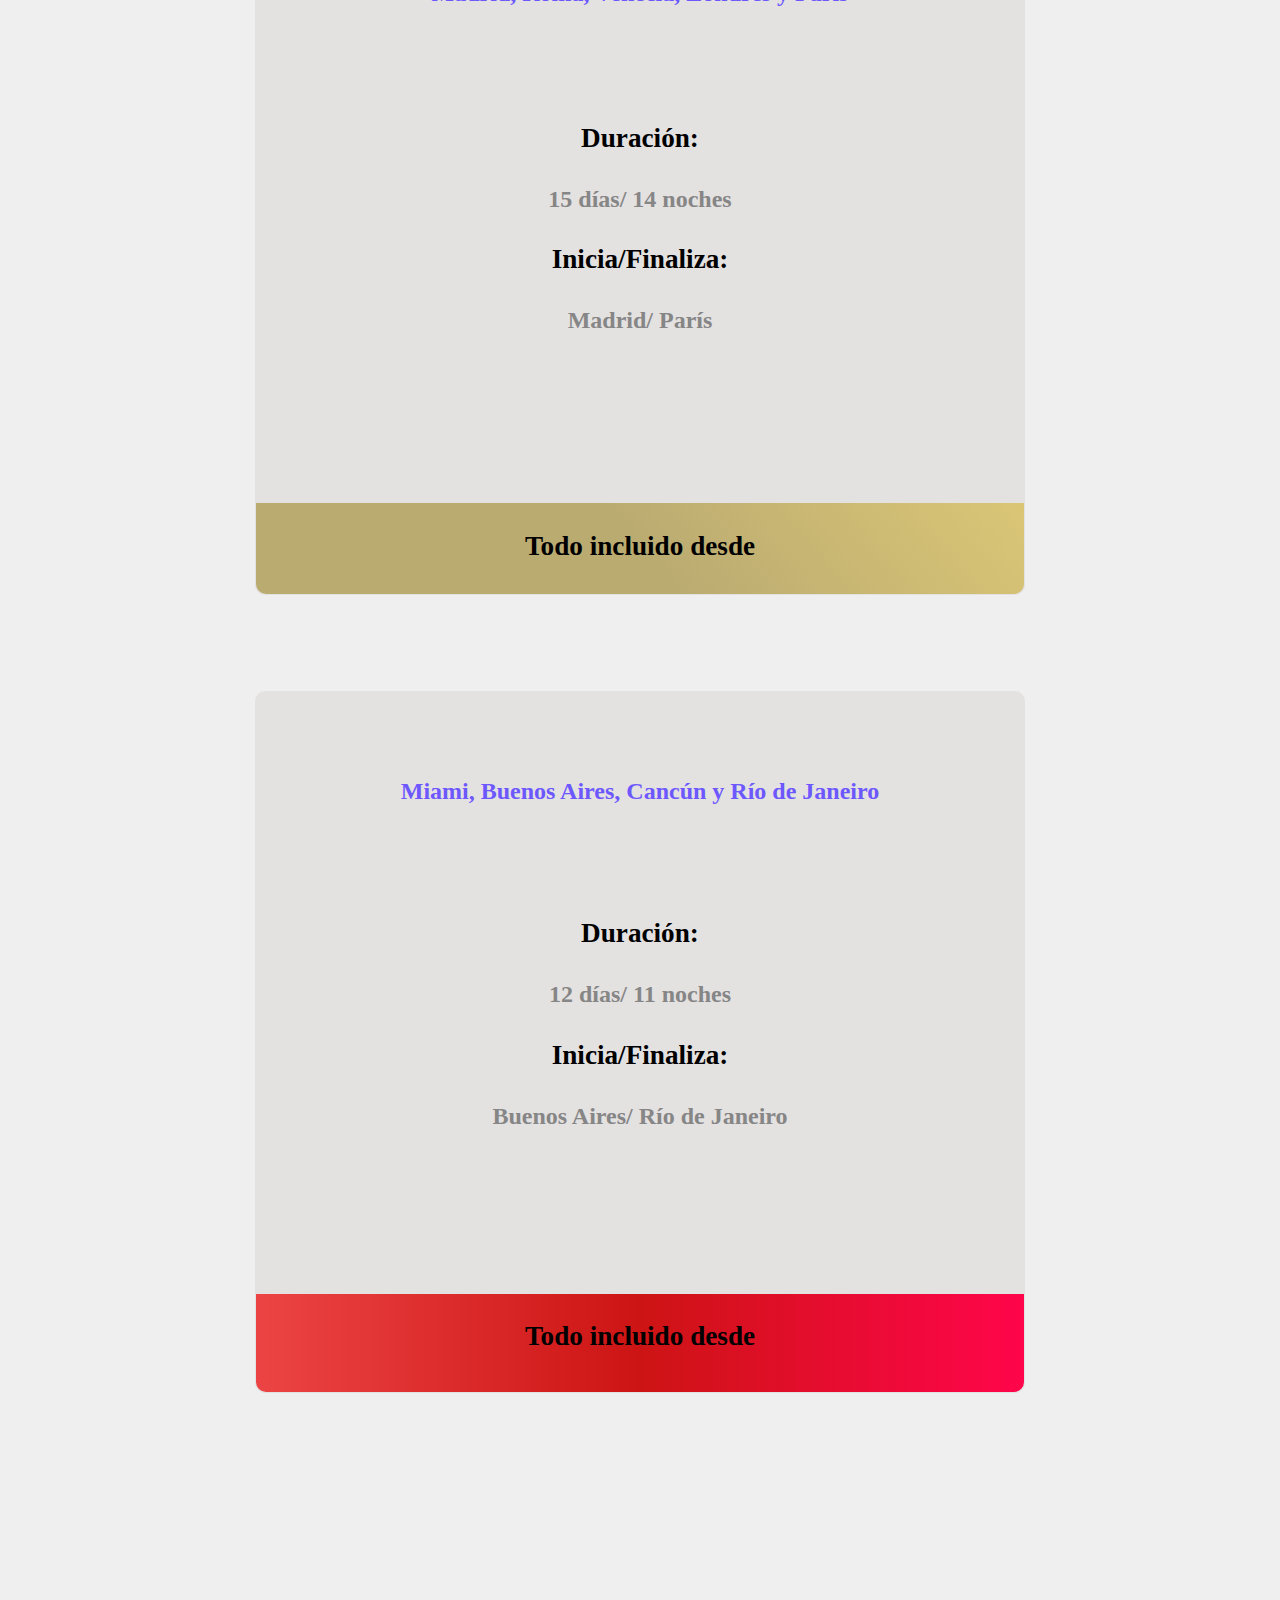
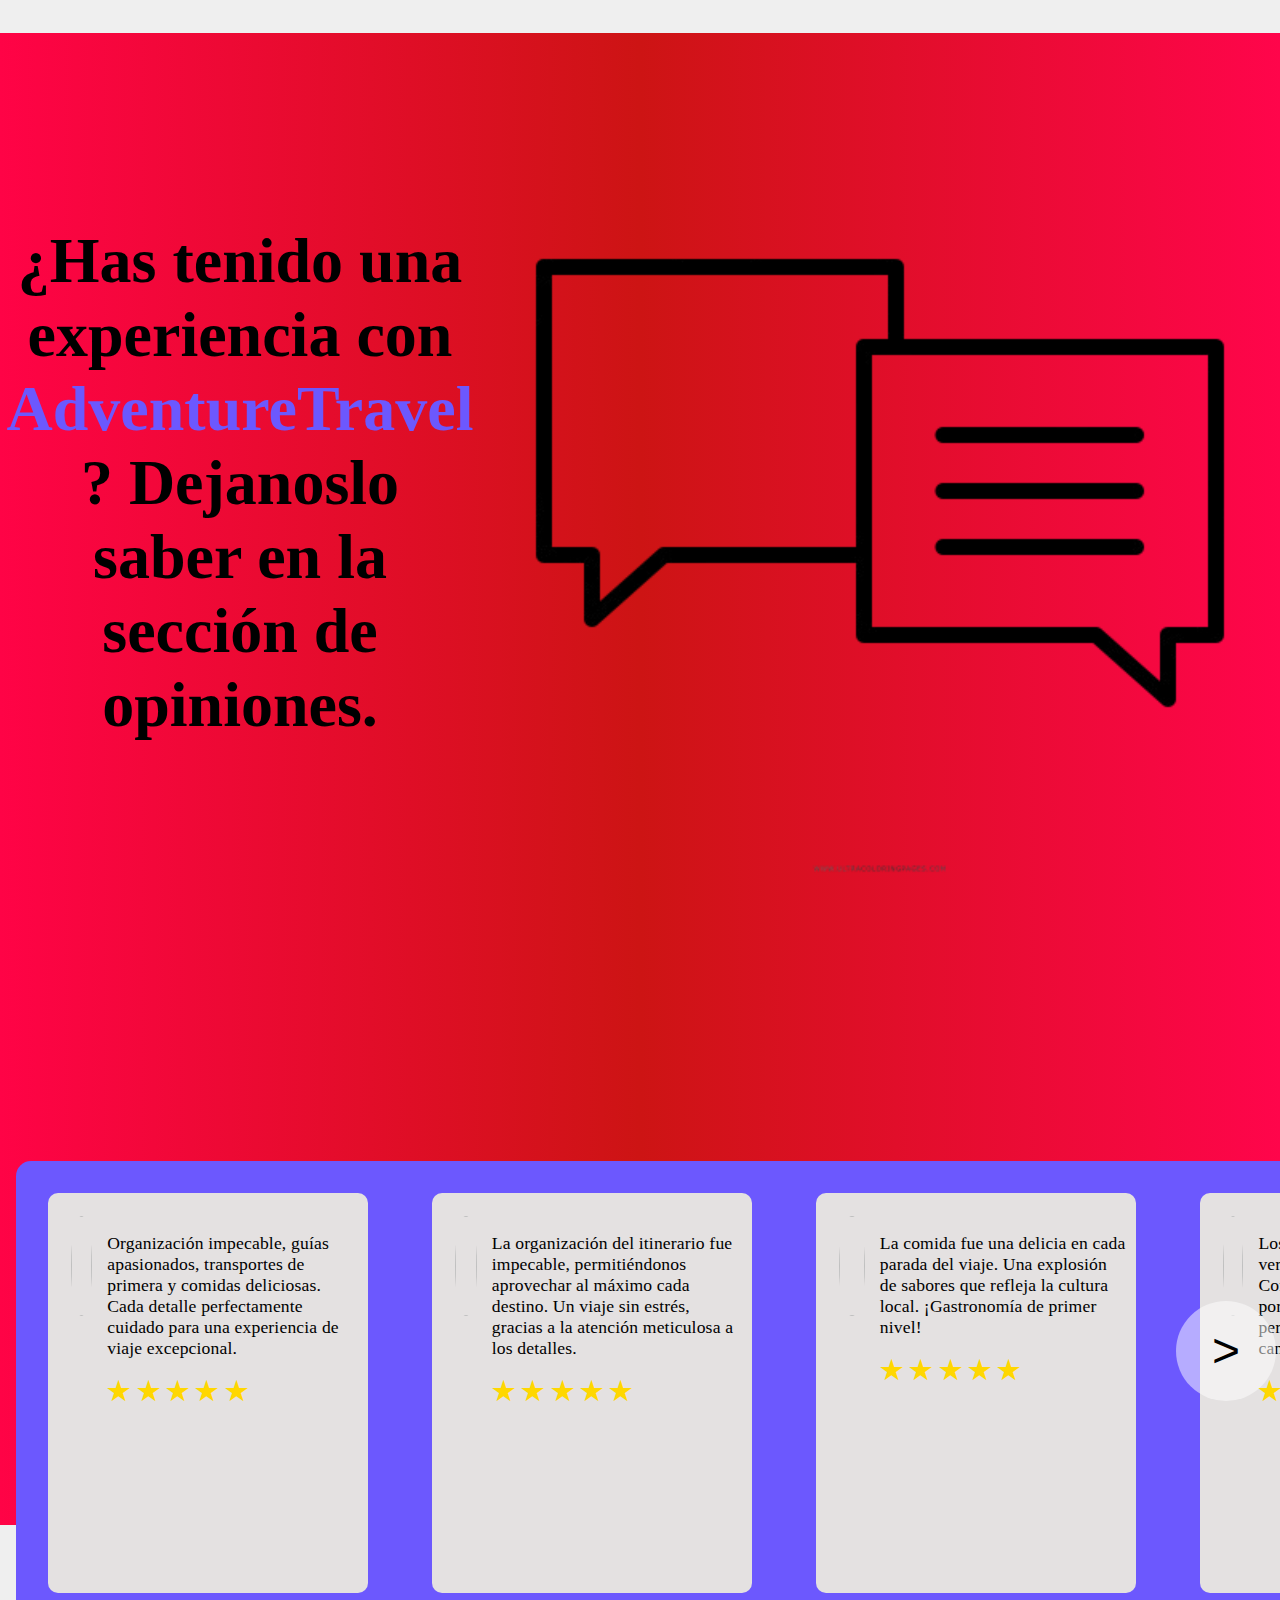
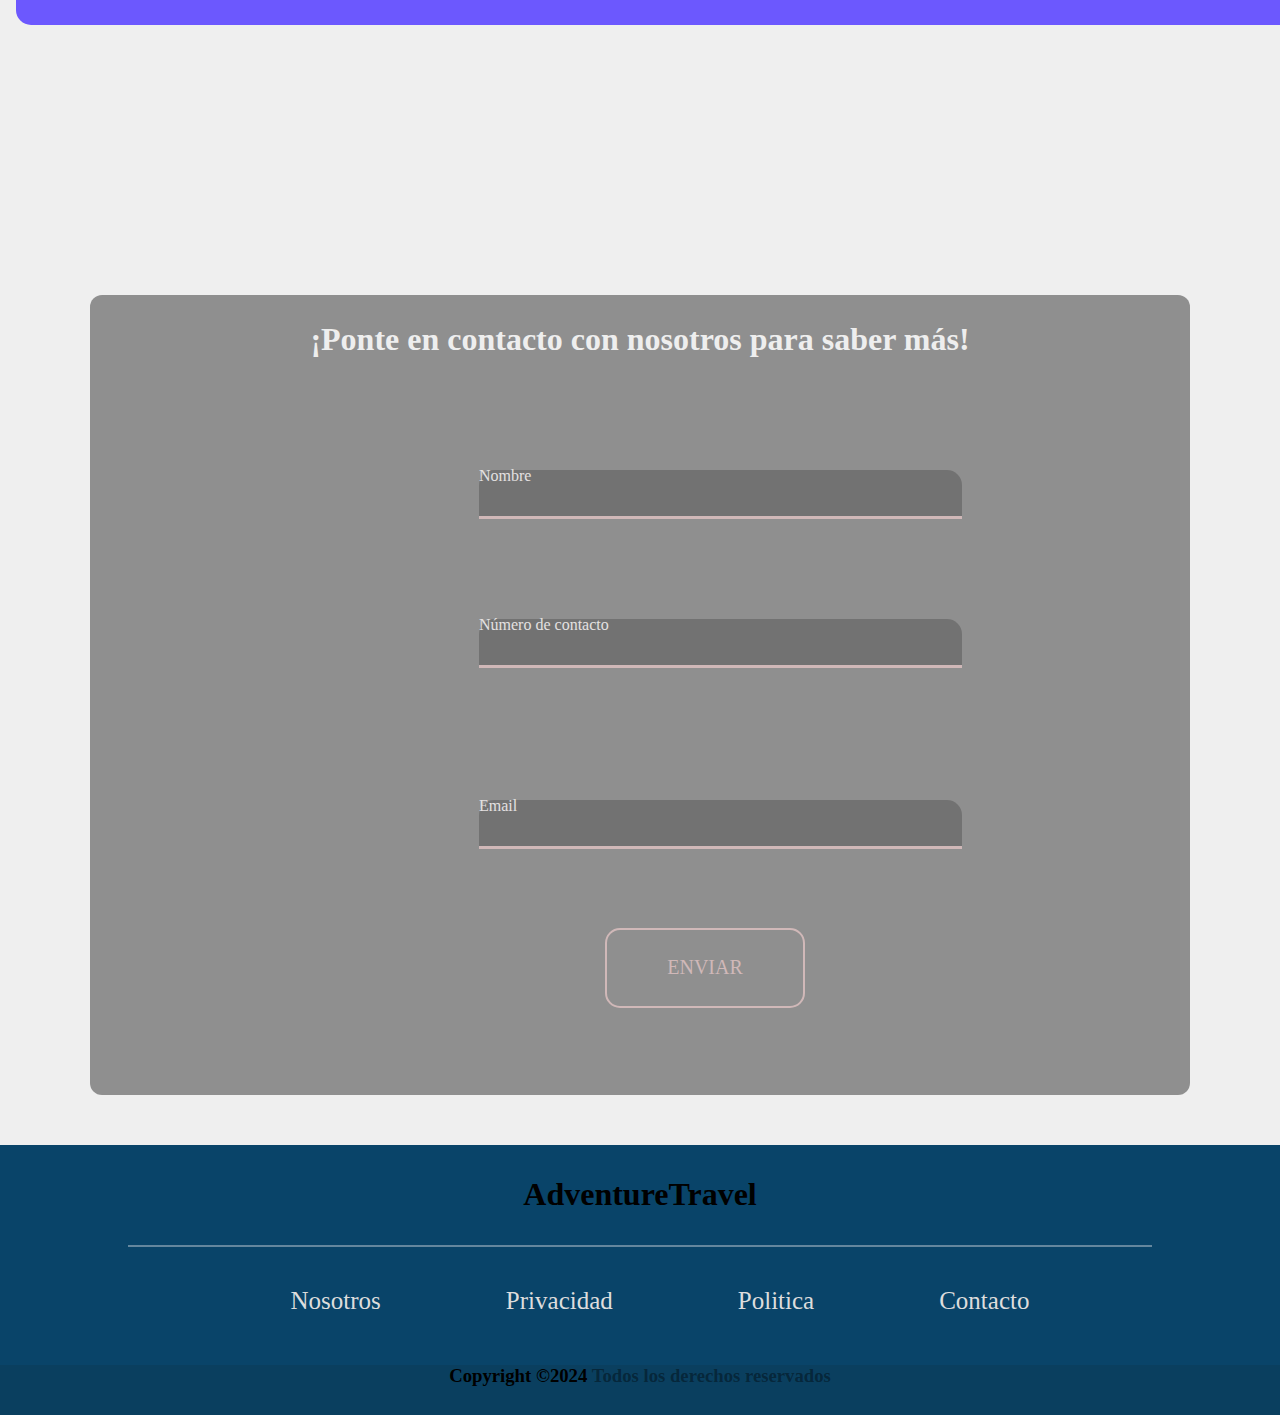
==== commit 7f139773: "AdventureTravel" ====
--- a/index.html
+++ b/index.html
@@ -195,7 +195,7 @@
         
             </div>
             <div id="offers-tarjeta">
-                <div class="tarjeta1">
+                <div class="tarjeta">
                     <h2 class="tarjeta-title"></h2>
                     <h2 class="offers-city">Milán, Roma, Venecia, Turín y Verona</h2>
                     <div id="info-tarjeta">
@@ -212,7 +212,7 @@
 
 
                 </div>
-                <div class="tarjeta2">
+                <div class="tarjeta">
                     <div id="tarjeta-bestprice">
                         <h2 class="tarjeta-title"></h2>
                         <img src="/images/bst-price-gold.png">
@@ -230,7 +230,7 @@
                     </div>
                 </div>
 
-                <div class="tarjeta3">
+                <div class="tarjeta">
                     <h2 class="tarjeta-title"></h2>
                     <h2 class="offers-city">Miami, Buenos Aires, Cancún y Río de Janeiro</h2>
                     <div id="info-tarjeta">
--- a/css/style.css
+++ b/css/style.css
@@ -444,8 +444,7 @@
 }
 
 
-#offers-tarjeta .tarjeta1,
-#offers-tarjeta .tarjeta3{
+#offers-tarjeta .tarjeta{
     background-color: #e4e1e1;
     border: solid 1px #e4e1e1;
     border-radius: 10px;
@@ -457,22 +456,6 @@
     justify-content: center;
     cursor:pointer;
     transition: all ease-out .5s
-}
-
-
-#offers-tarjeta .tarjeta2{
-    background-color: #e4e1e1 ;
-    border: solid 1px #e4e1e1;
-    border-radius: 10px;
-    height: 815px;
-    width: 530px;
-    display: flex;
-    flex-direction: column;
-    justify-content: center;
-    margin: auto;
-    cursor:pointer;
-    transition: all ease-in-out .5s
-
 }
 
 #offers-tarjeta .tarjeta-title {
@@ -540,9 +523,7 @@
     font-size: 3em
 }
 
-#offers-tarjeta .tarjeta1:hover,
-#offers-tarjeta .tarjeta2:hover,
-#offers-tarjeta .tarjeta3:hover {
+#offers-tarjeta .tarjeta:hover {
     border: solid 2px #101942;
     transform: scale(1.03)
 }
@@ -1012,18 +993,11 @@
         font-size: 2em !important;
         }
 
-    #offers-tarjeta .tarjeta1,
-    #offers-tarjeta .tarjeta3 {
+    #offers-tarjeta .tarjeta {
         height: 650px !important;
         width: 90% !important;
         margin-bottom: 100px;
         overflow: hidden
-    }
-
-    #offers-tarjeta .tarjeta2 {
-        height: 650px !important;
-        width: 90% !important;
-        margin-bottom: 100px
     }
 
     #tarjeta-bestprice img {
@@ -1212,9 +1186,7 @@
             flex-direction: column
         }
 
-        #offers-tarjeta .tarjeta1,
-        #offers-tarjeta .tarjeta2,
-        #offers-tarjeta .tarjeta3{ 
+        #offers-tarjeta .tarjeta{ 
         margin-bottom: 80px;
         width: 80%;
         }
@@ -1512,9 +1484,7 @@
         flex-direction: column;
     }
     
-    #offers-tarjeta .tarjeta1,
-    #offers-tarjeta .tarjeta2,
-    #offers-tarjeta .tarjeta3{ 
+    #offers-tarjeta .tarjeta{ 
     width: 60%;
     height: 700px;
     margin-bottom: 80px;
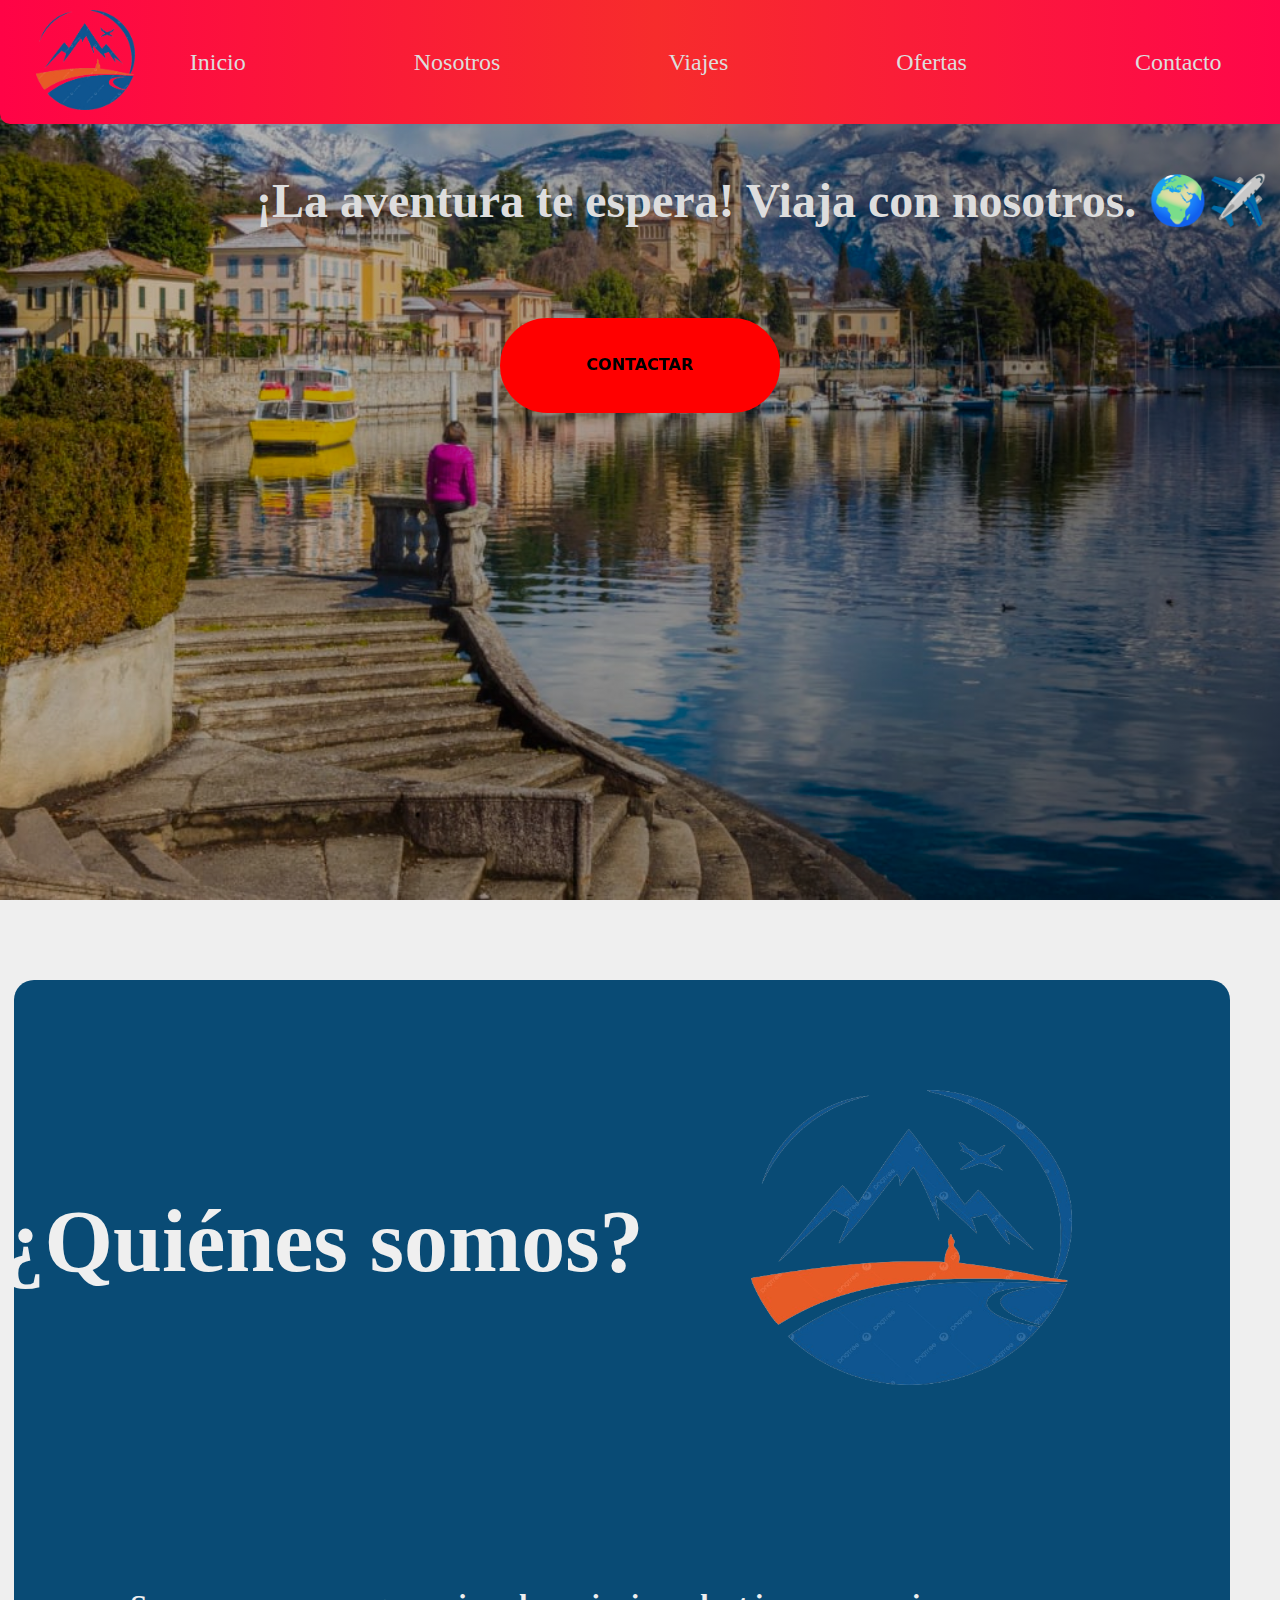
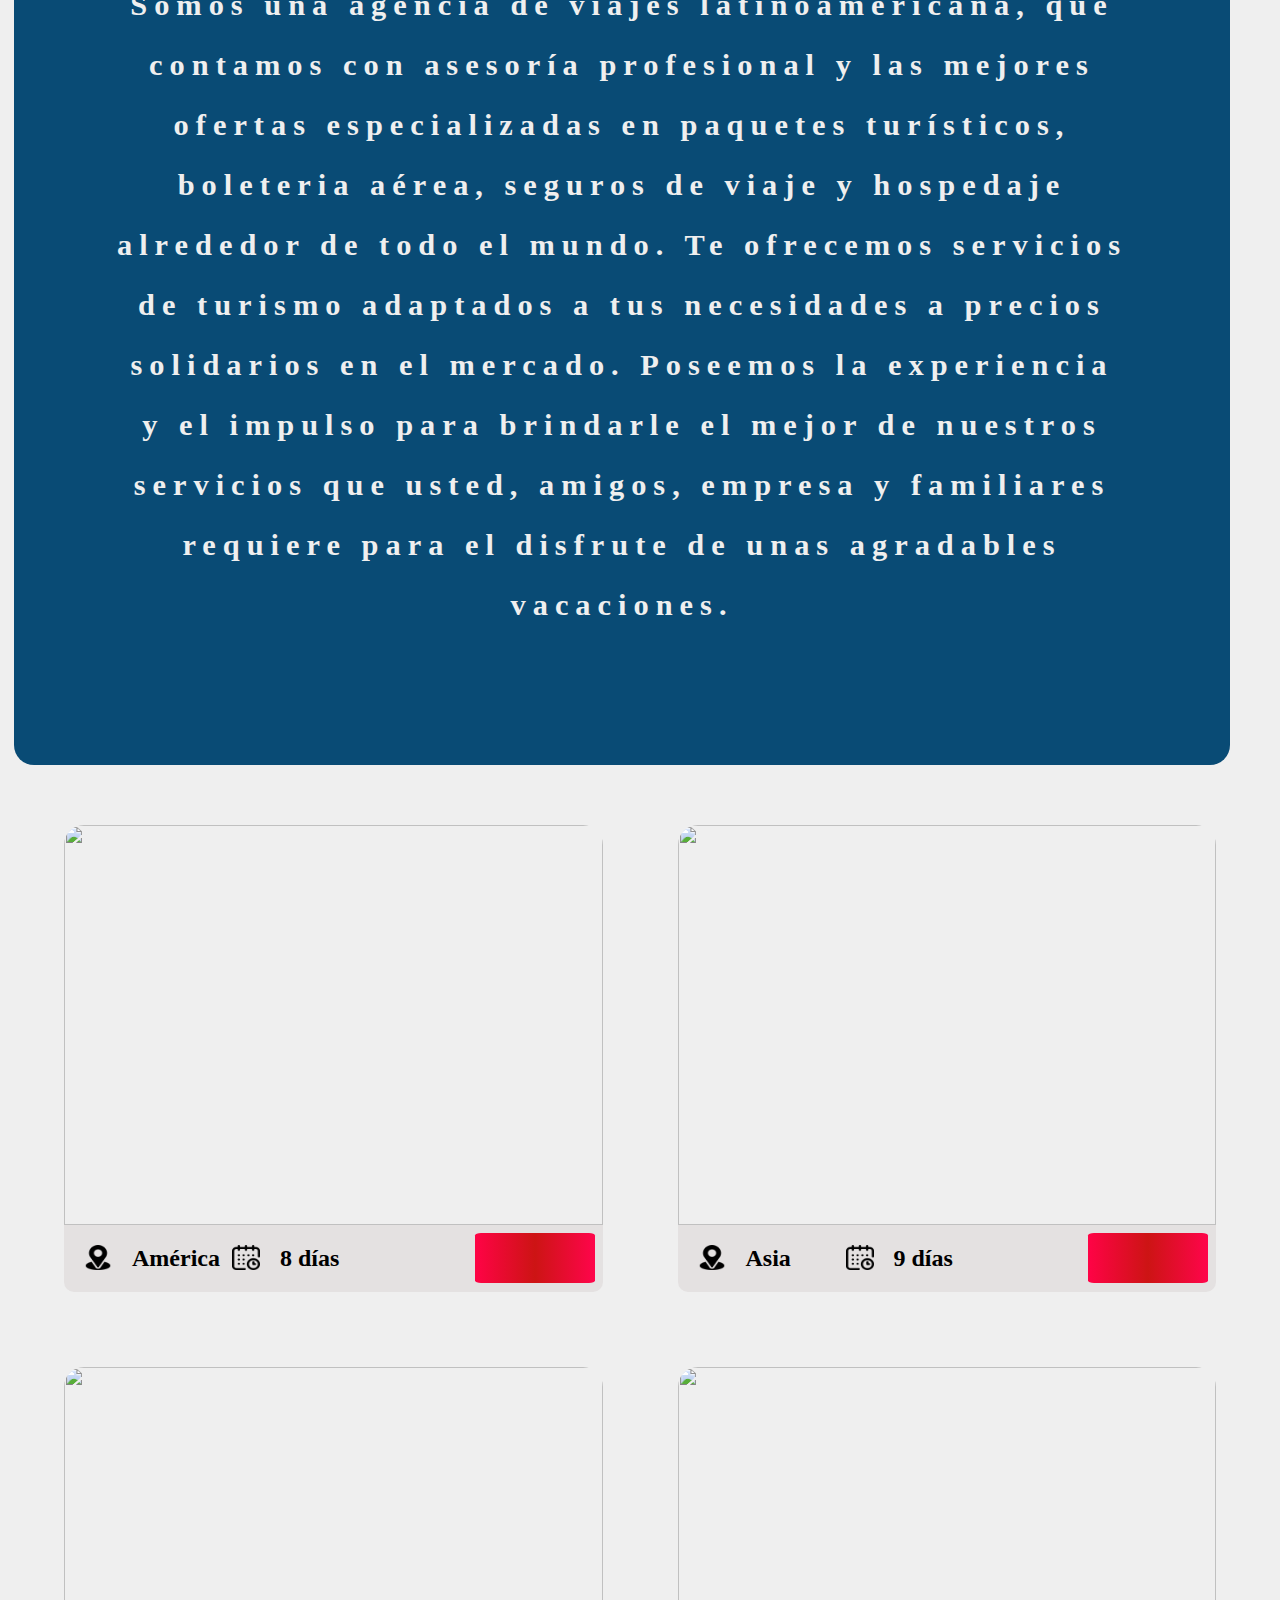
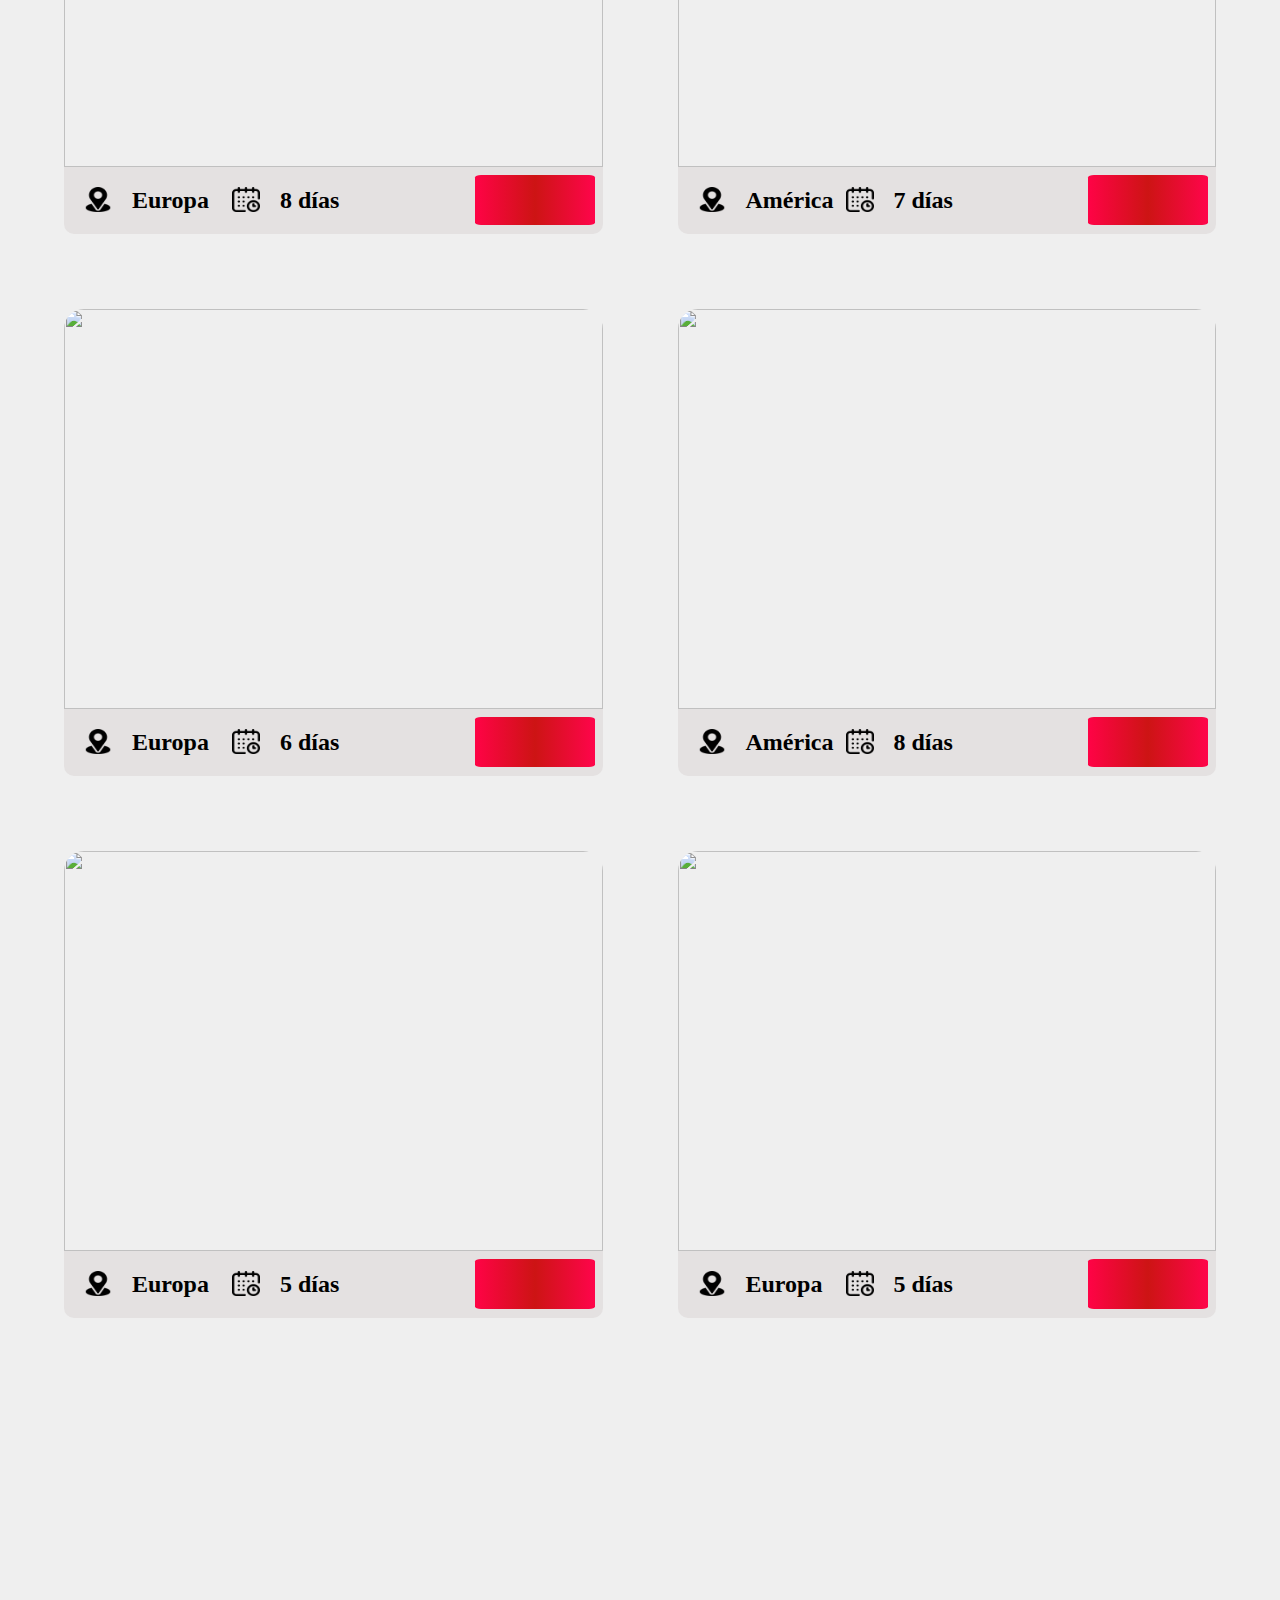
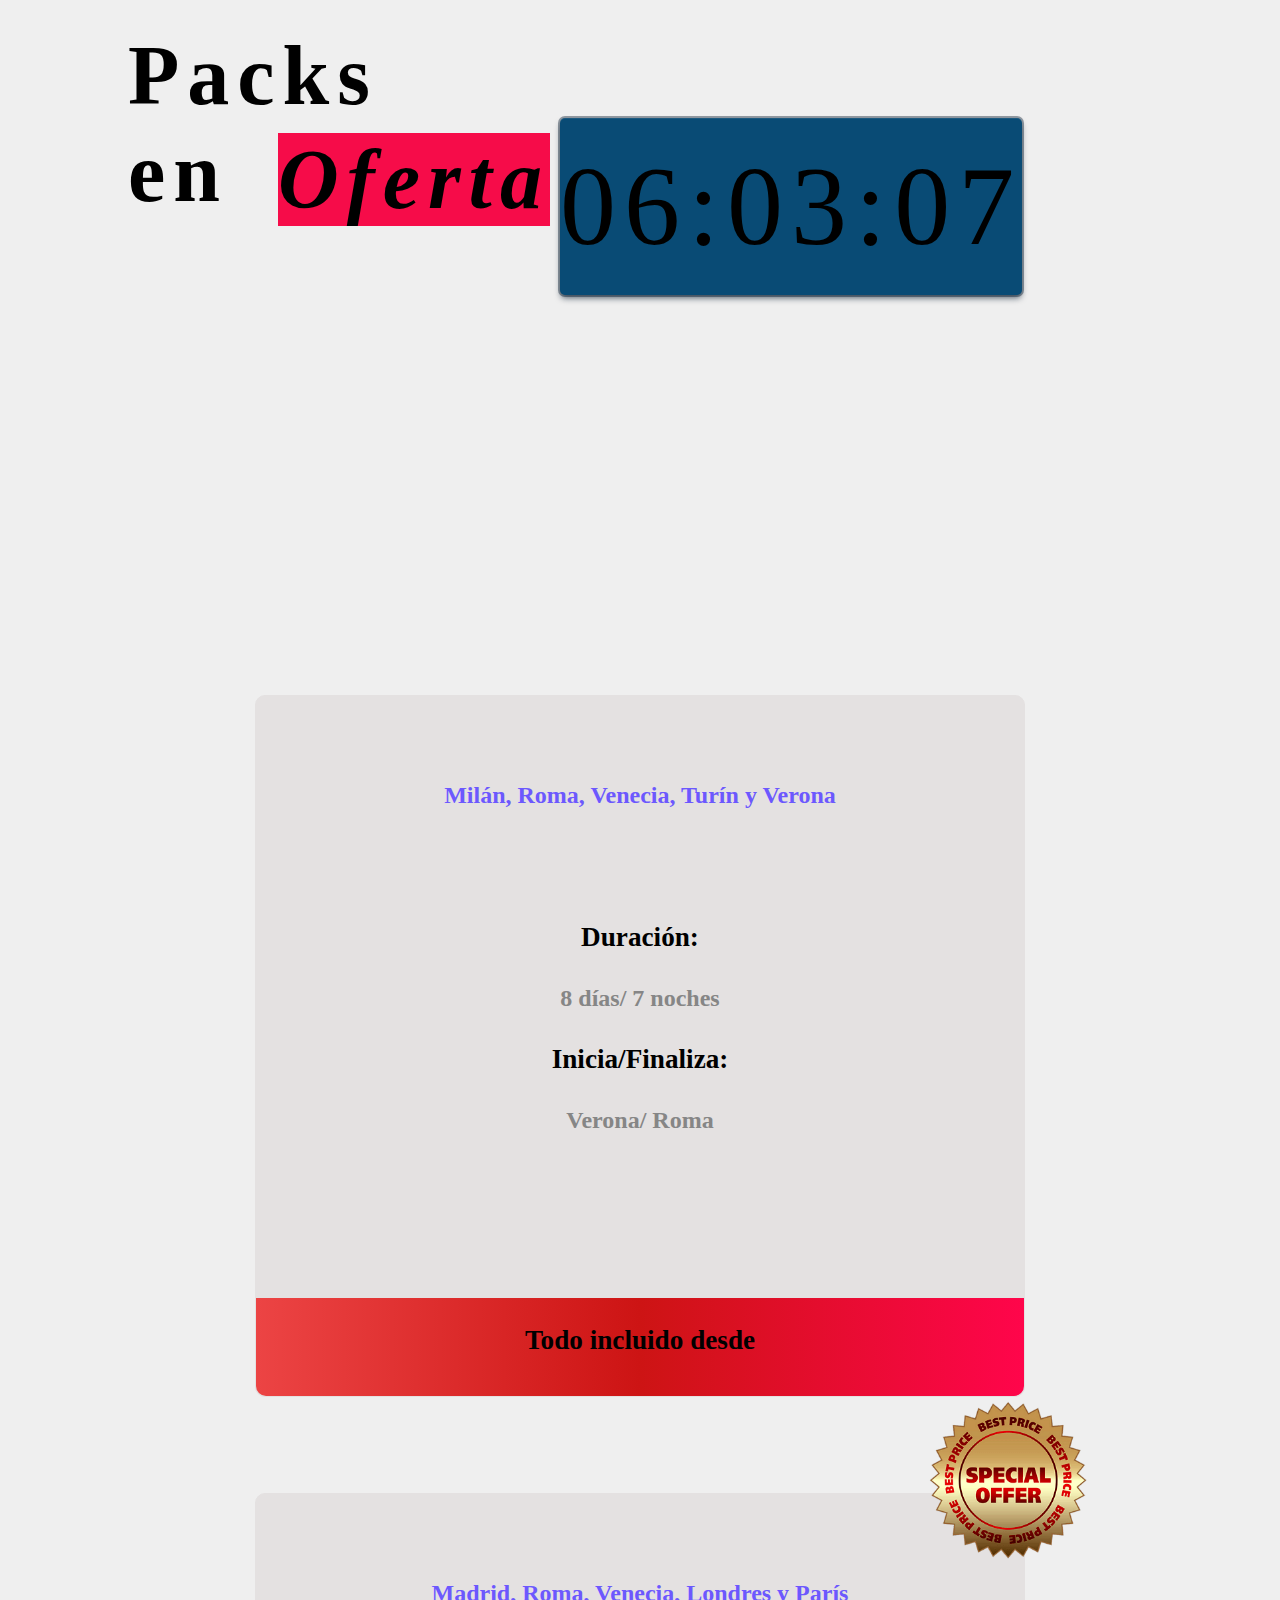
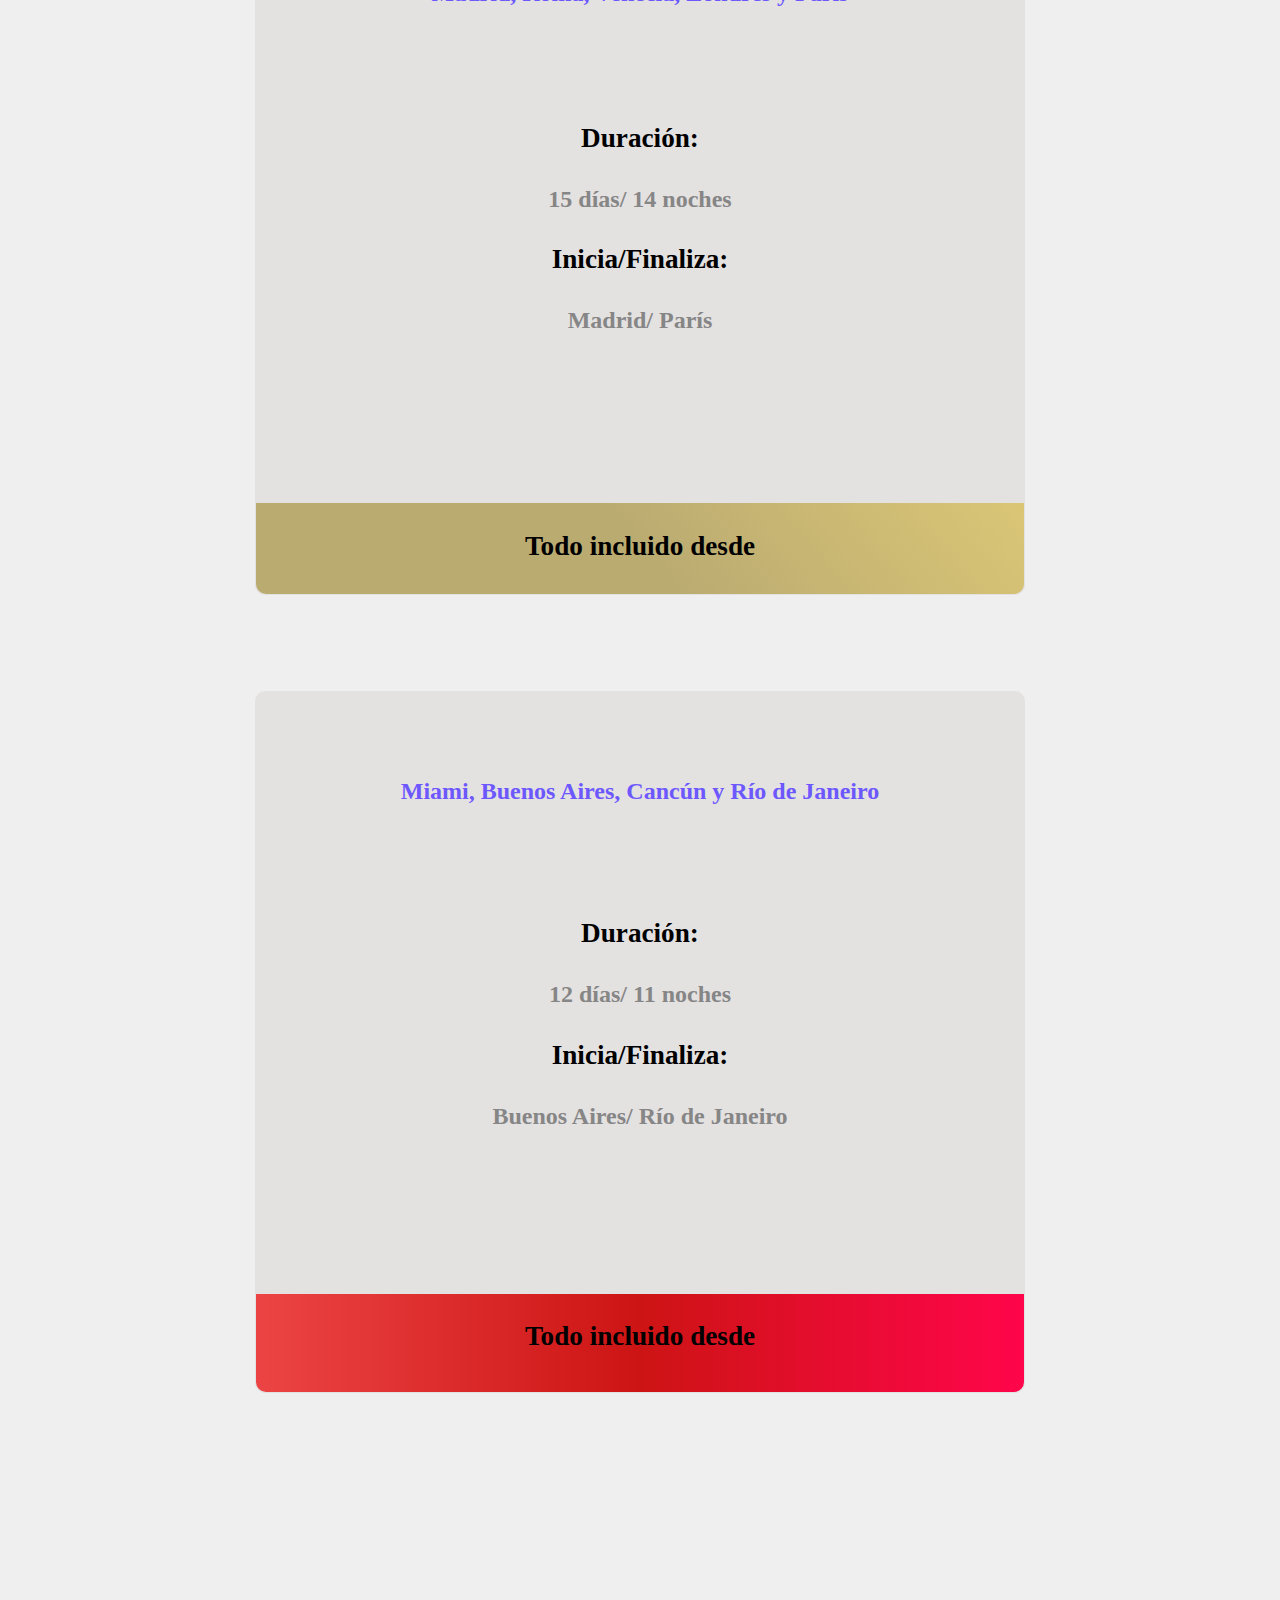
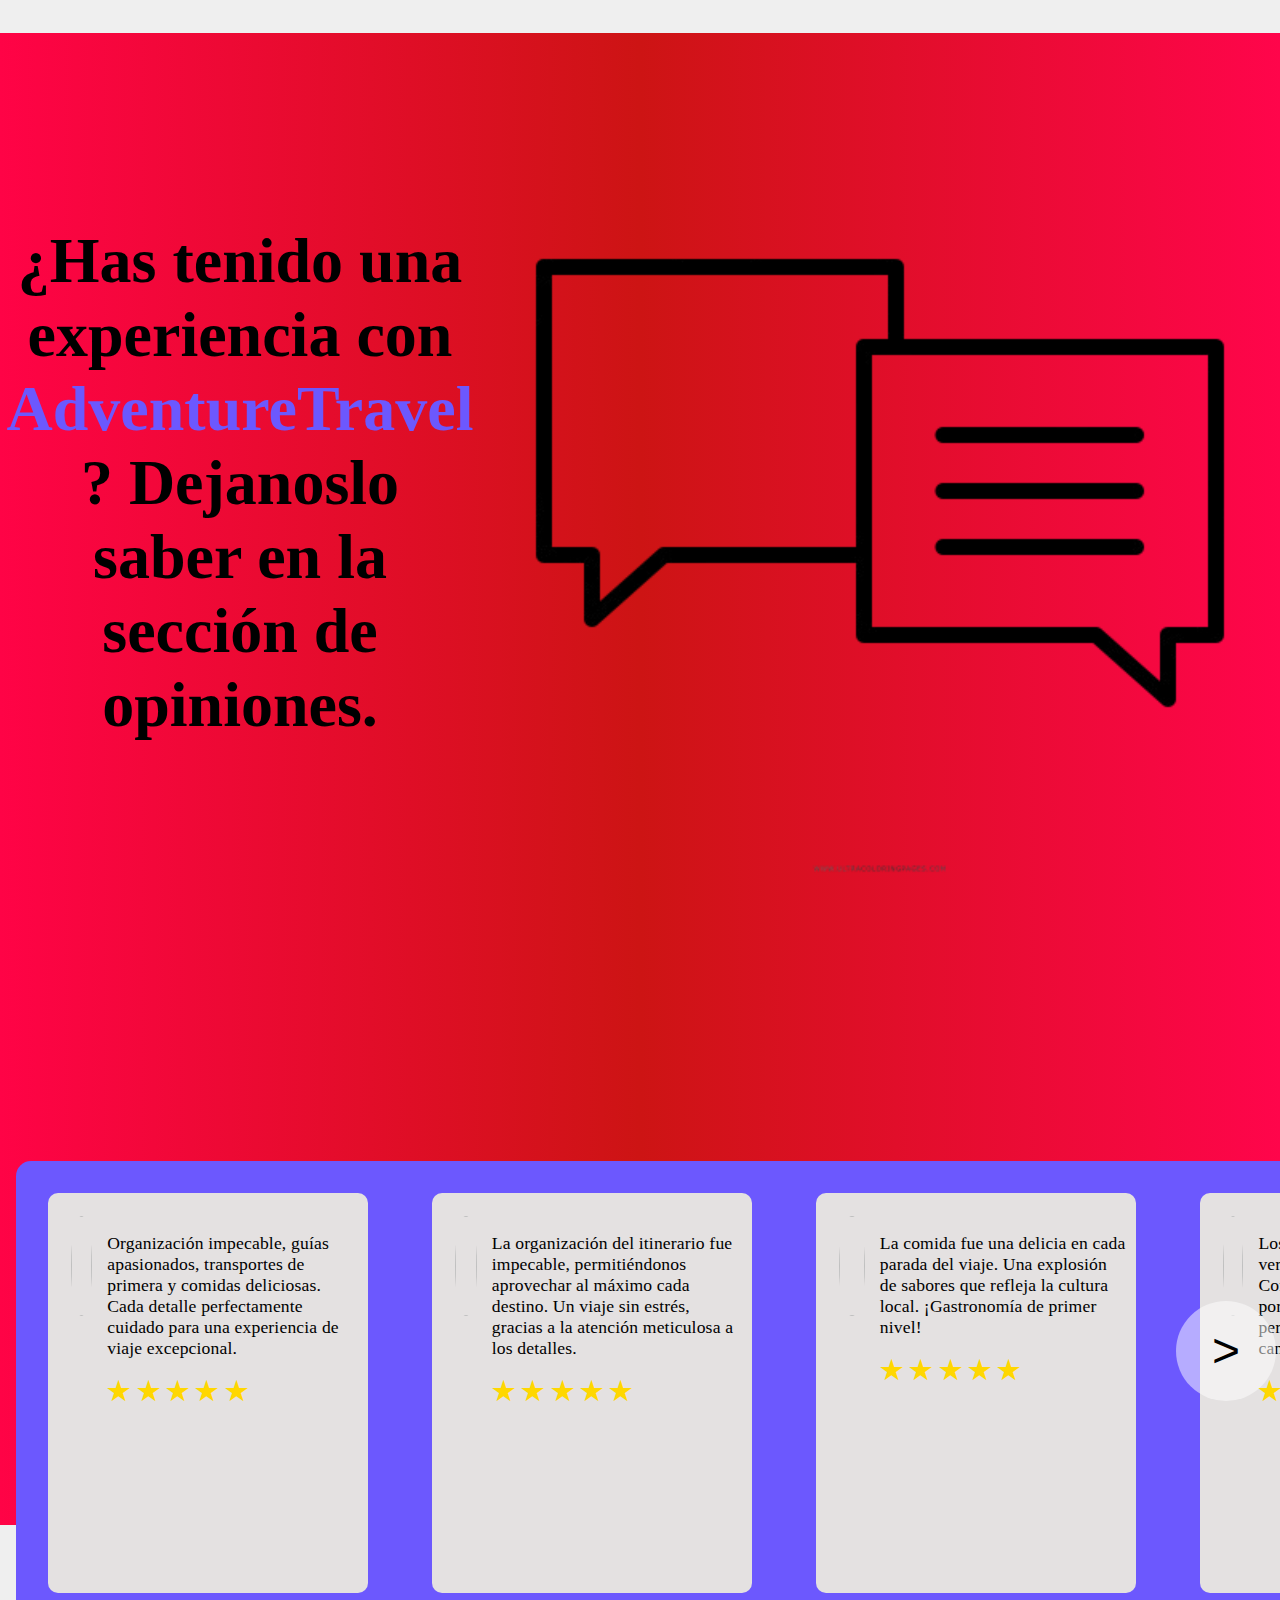
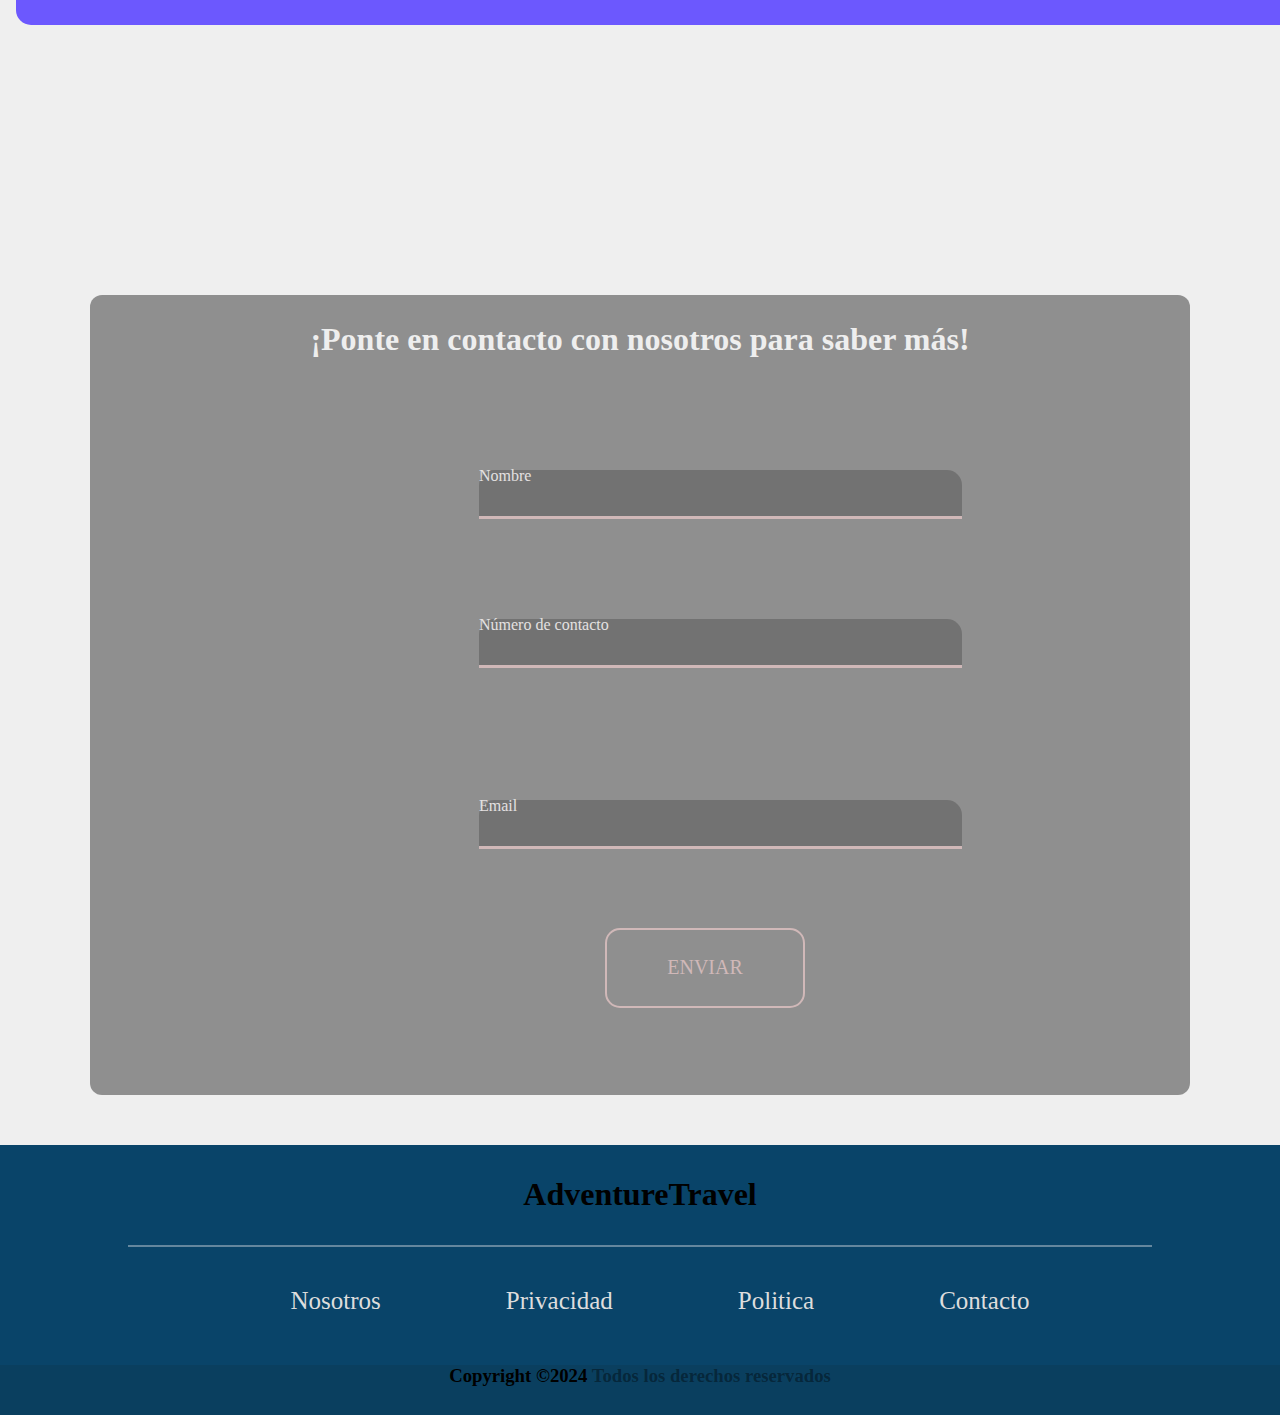
==== commit 1891dacf: "AdventureTravel" ====
--- a/index.html
+++ b/index.html
@@ -332,6 +332,10 @@
             </article>
 
             <article class="contactt">
+                <div class="email-sent">Gracias por contactarte con nosotros, <br>
+                a la brevedad se comunicarán con usted.
+                <button class="email-sent-ok">Aceptar</button>
+                </div>
                 <div id="contact">
                     <h2>¡Ponte en contacto con nosotros para saber más!</h2>
                 <div id="namesur">
@@ -382,6 +386,7 @@
     <script lenguaje = "javascript" src="jscode/pay.js" type="module"></script>
     <script lenguaje = "javascript" src="jscode/keys.js" type="module"></script>
     <script lenguaje = "javascript" type="text/javascript" src="jscode/script.js"></script>
+    <script lenguaje = "javascript" type="text/javascript" src="jscode/mail.js"></script>
     <script src="https://ajax.googleapis.com/ajax/libs/jquery/3.5.1/jquery.min.js"></script>
     <script>
         $(document).ready(function(){
--- a/css/style.css
+++ b/css/style.css
@@ -638,6 +638,29 @@
     display: flex;
     justify-content: center;
     align-items: center
+   }
+
+   .email-sent {
+    height: 70%;
+    width: 50%;
+    display: none;
+    align-items: center;
+    justify-content: center;
+    flex-direction: column;
+    text-align: center;
+    border-radius: 10px;
+    font-size: 1.5em;
+    background-color: red;
+
+   }
+
+   .email-sent-ok {
+    margin-top: 100px;
+    width: 170px;
+    height: 70px;
+    border-radius: 8px;
+    font-size: .8em;
+    cursor: pointer;
    }
 
    #contact {
@@ -997,14 +1020,14 @@
         height: 650px !important;
         width: 90% !important;
         margin-bottom: 100px;
-        overflow: hidden
+        overflow: visible ;
     }
 
     #tarjeta-bestprice img {
         width: 30%;
         height: 150px;
         right: -30px;
-        top: -65px
+        top: -65px;
     }
 
     #opinion{
@@ -1188,7 +1211,7 @@
 
         #offers-tarjeta .tarjeta{ 
         margin-bottom: 80px;
-        width: 80%;
+        width: 80% !important;
         }
 
         .tarjeta-title {
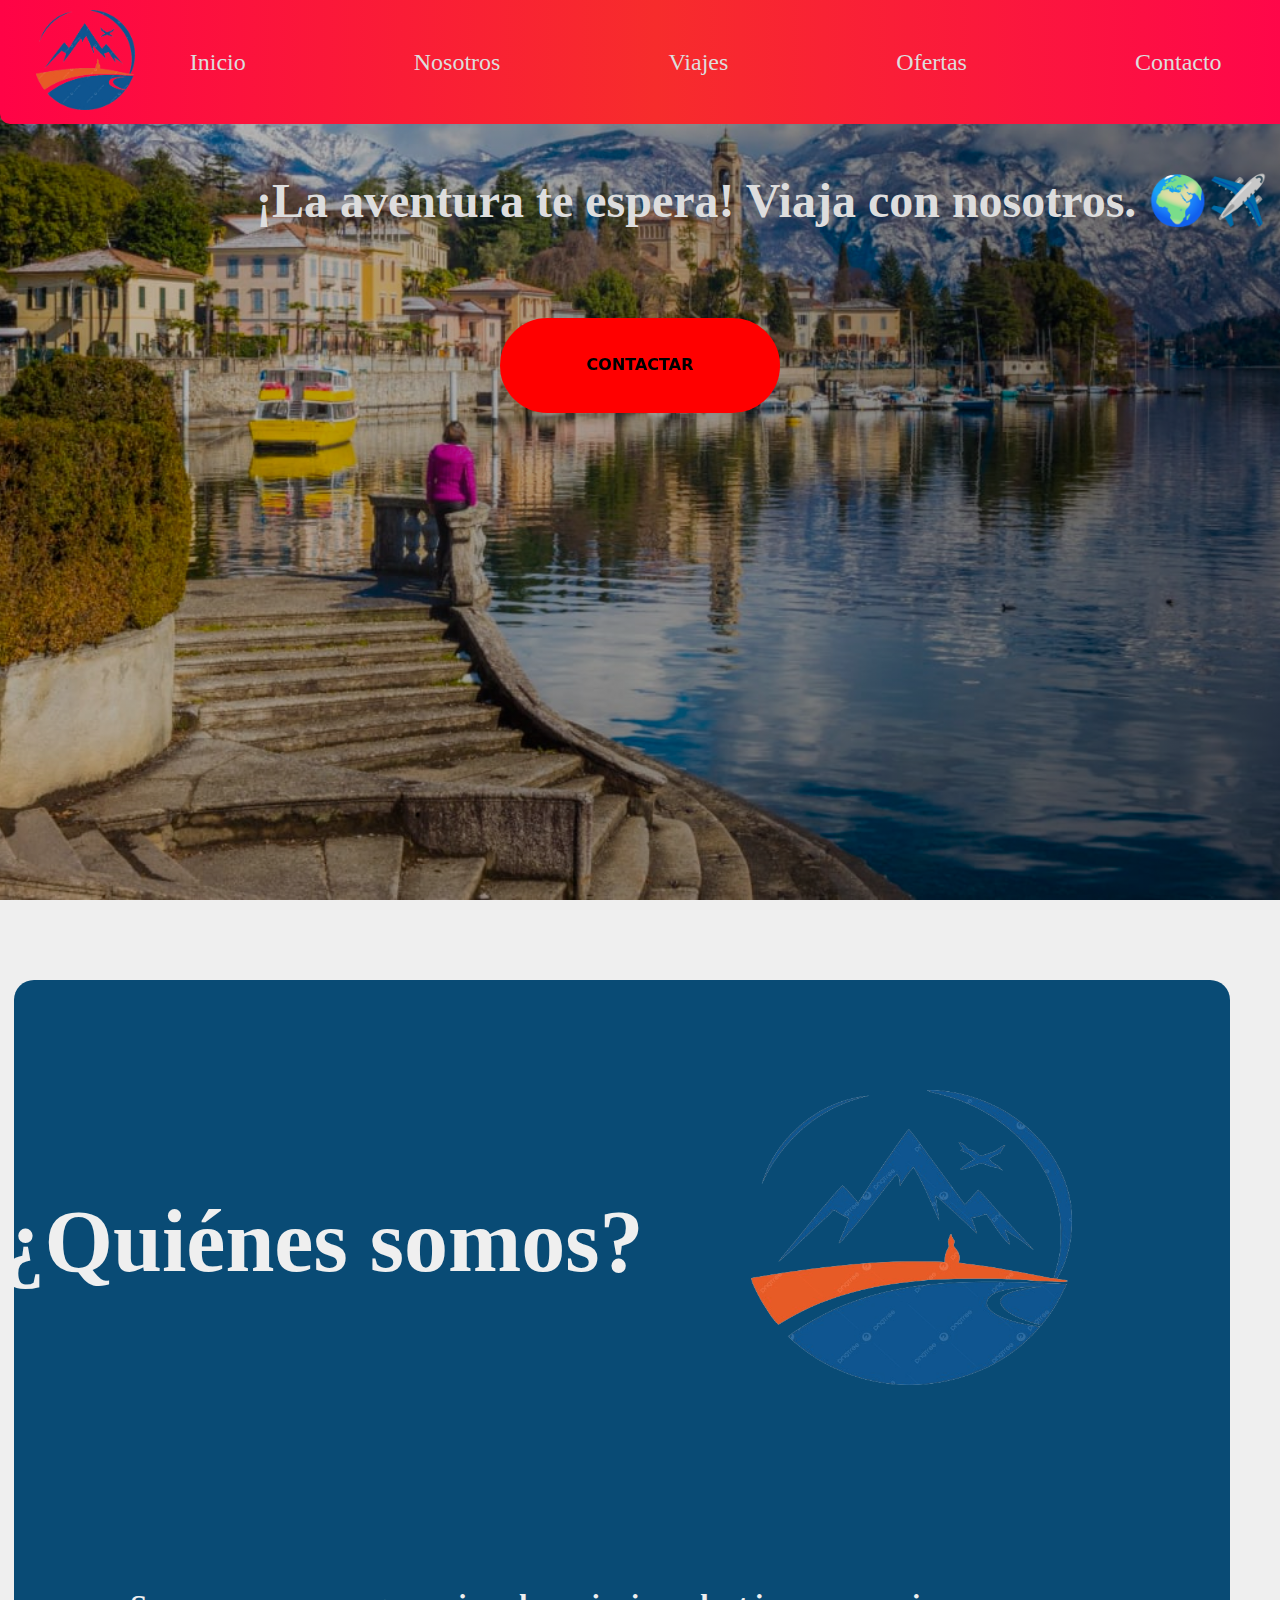
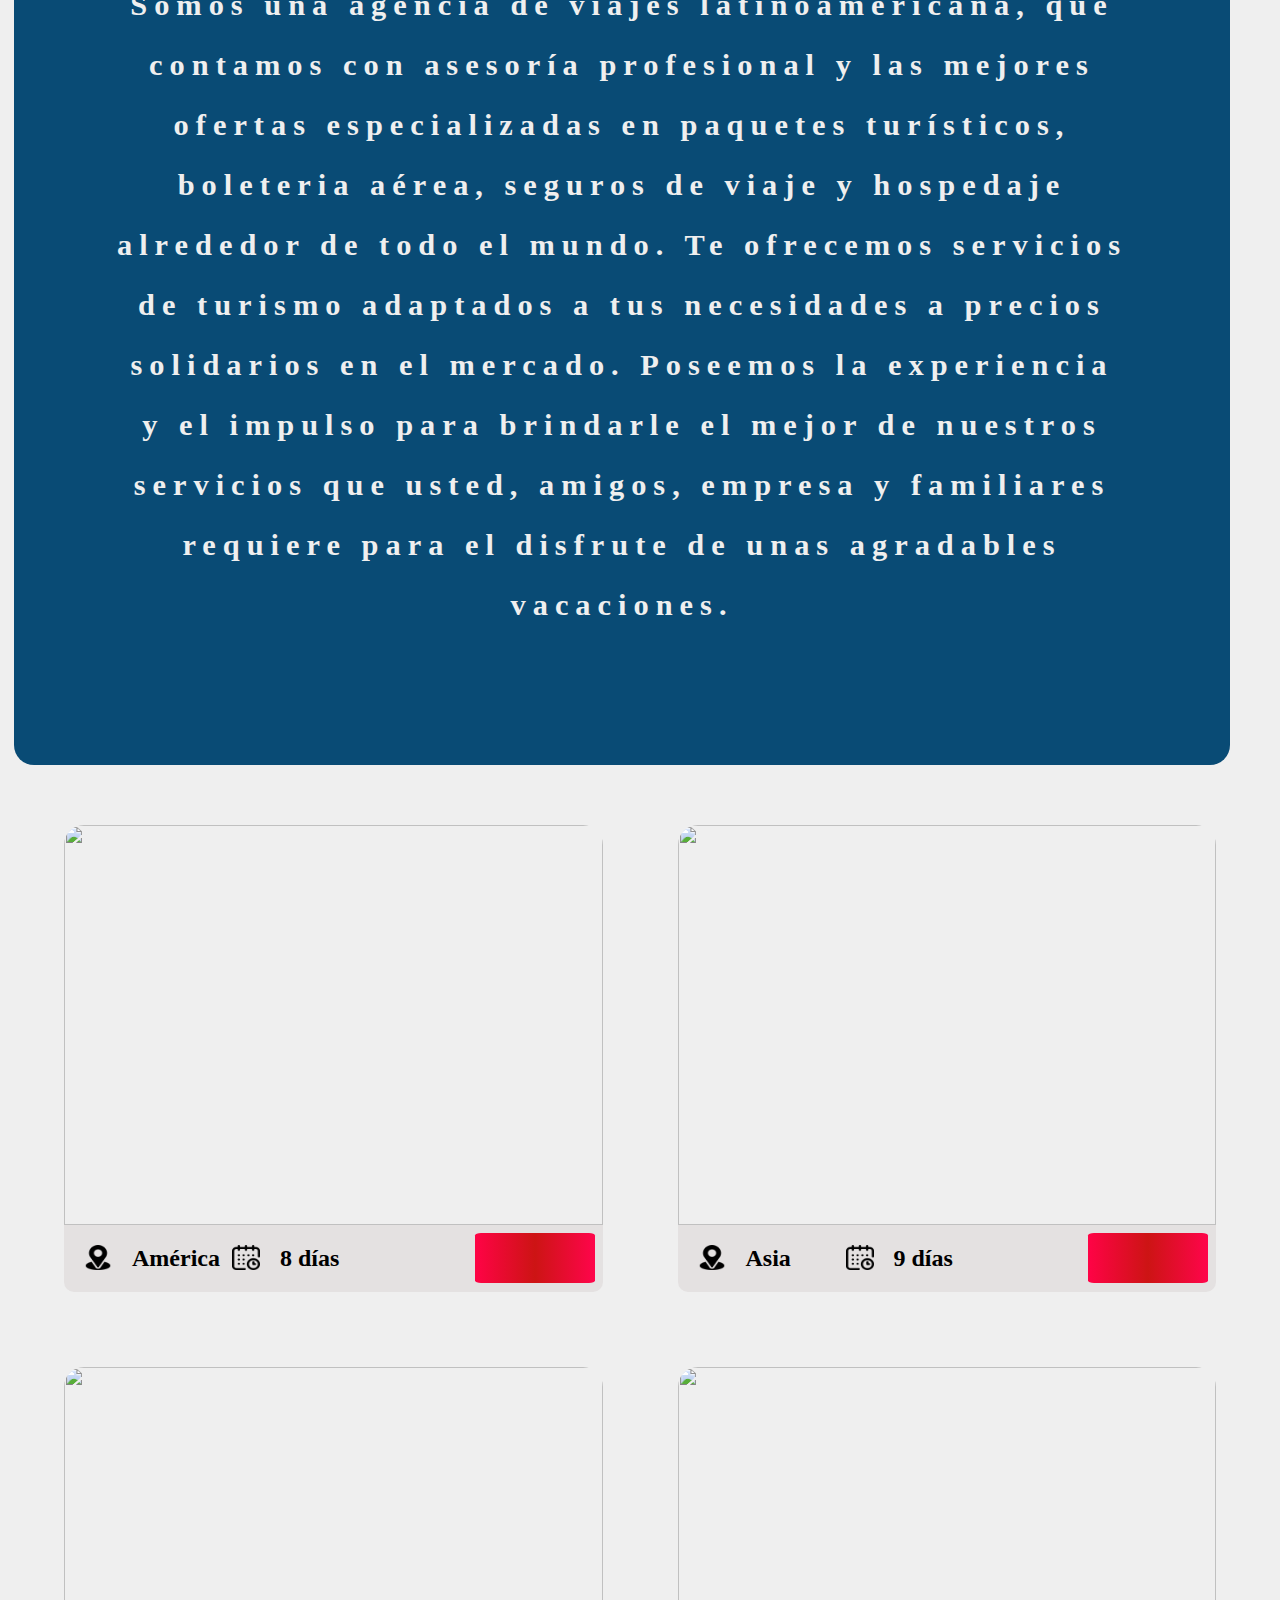
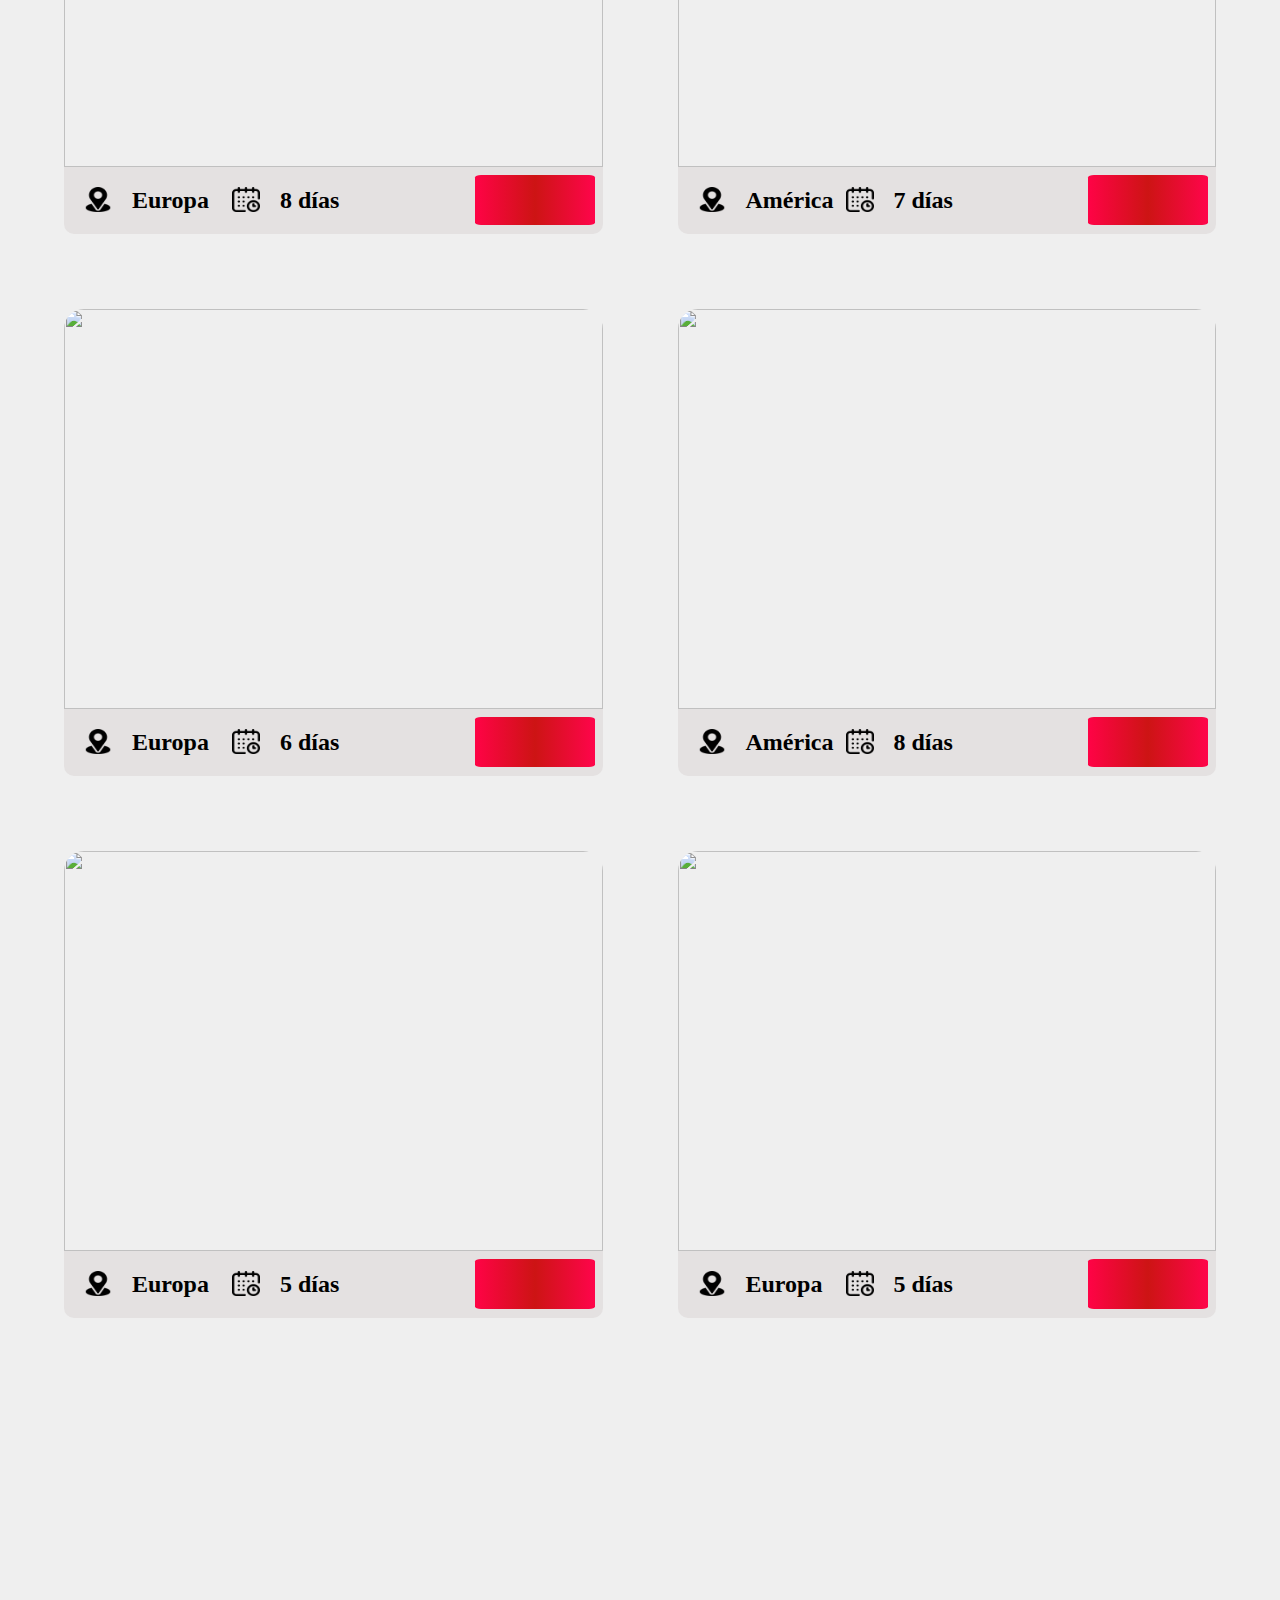
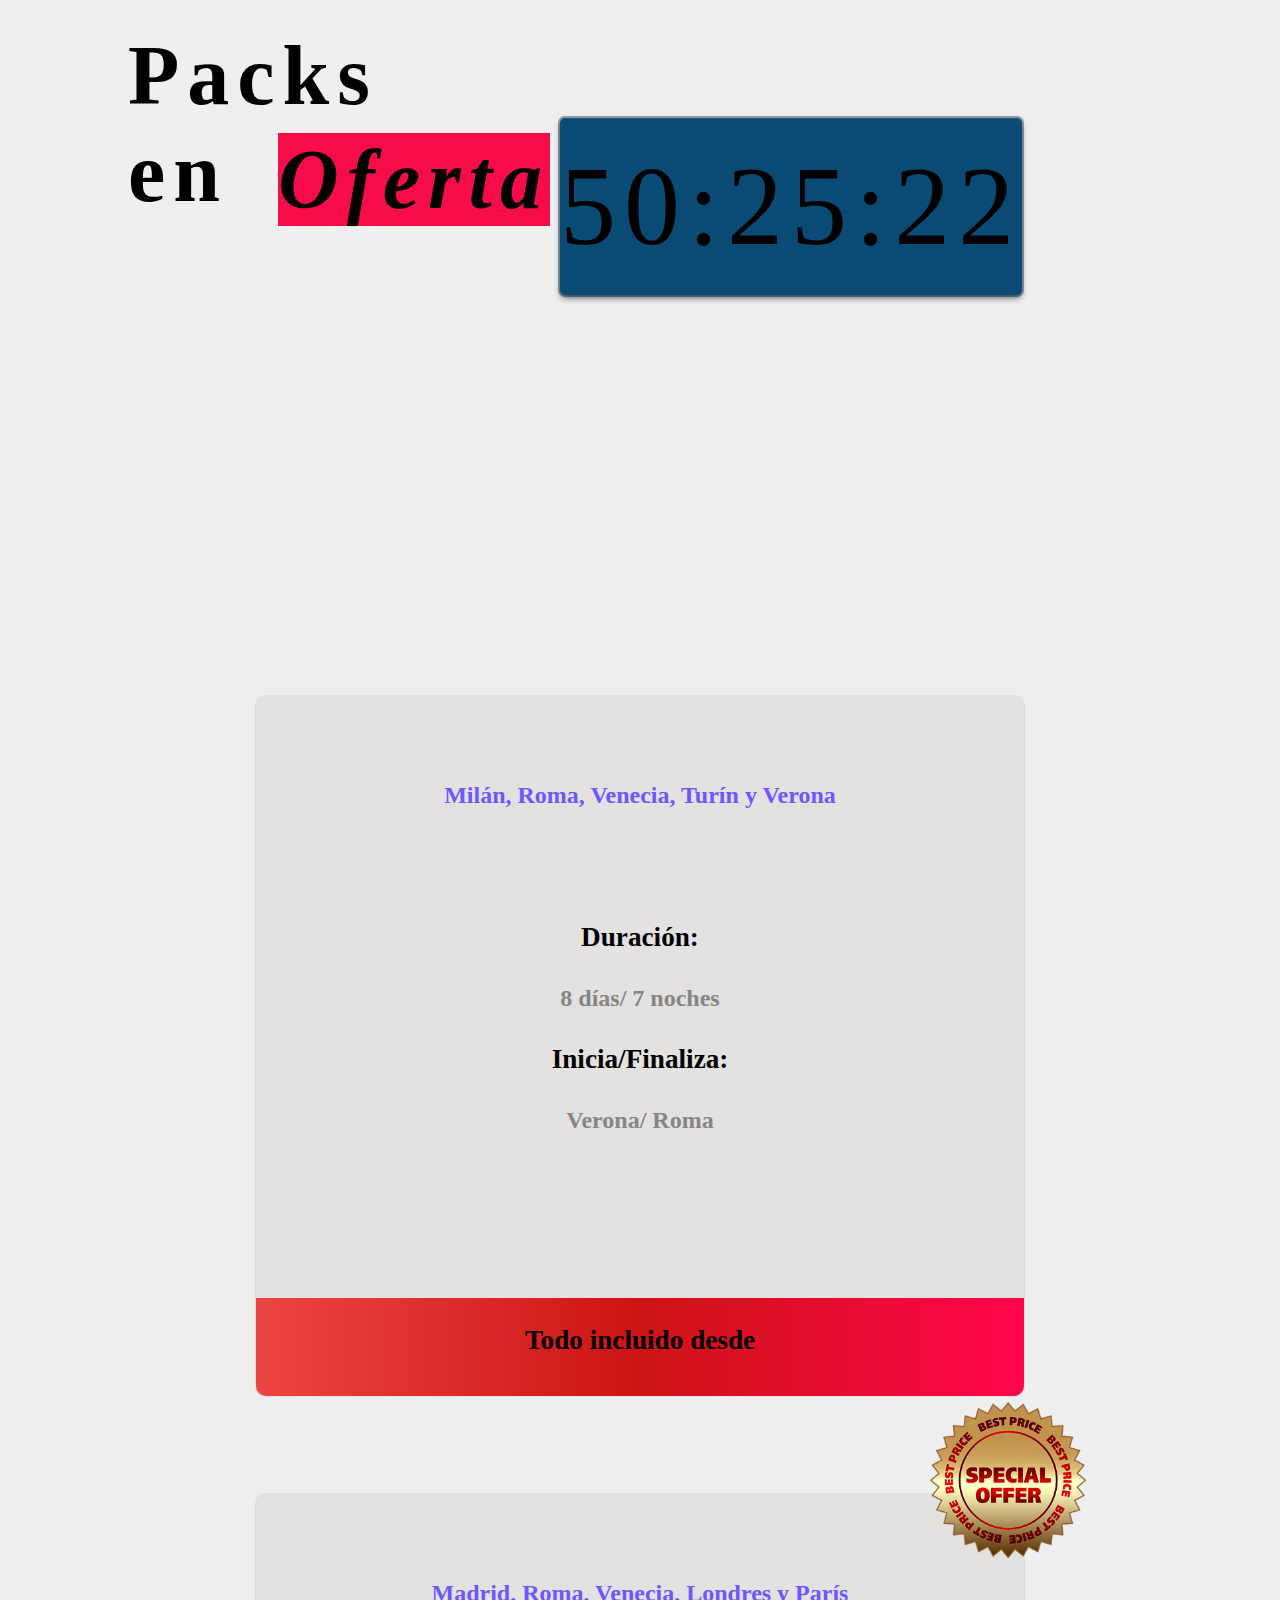
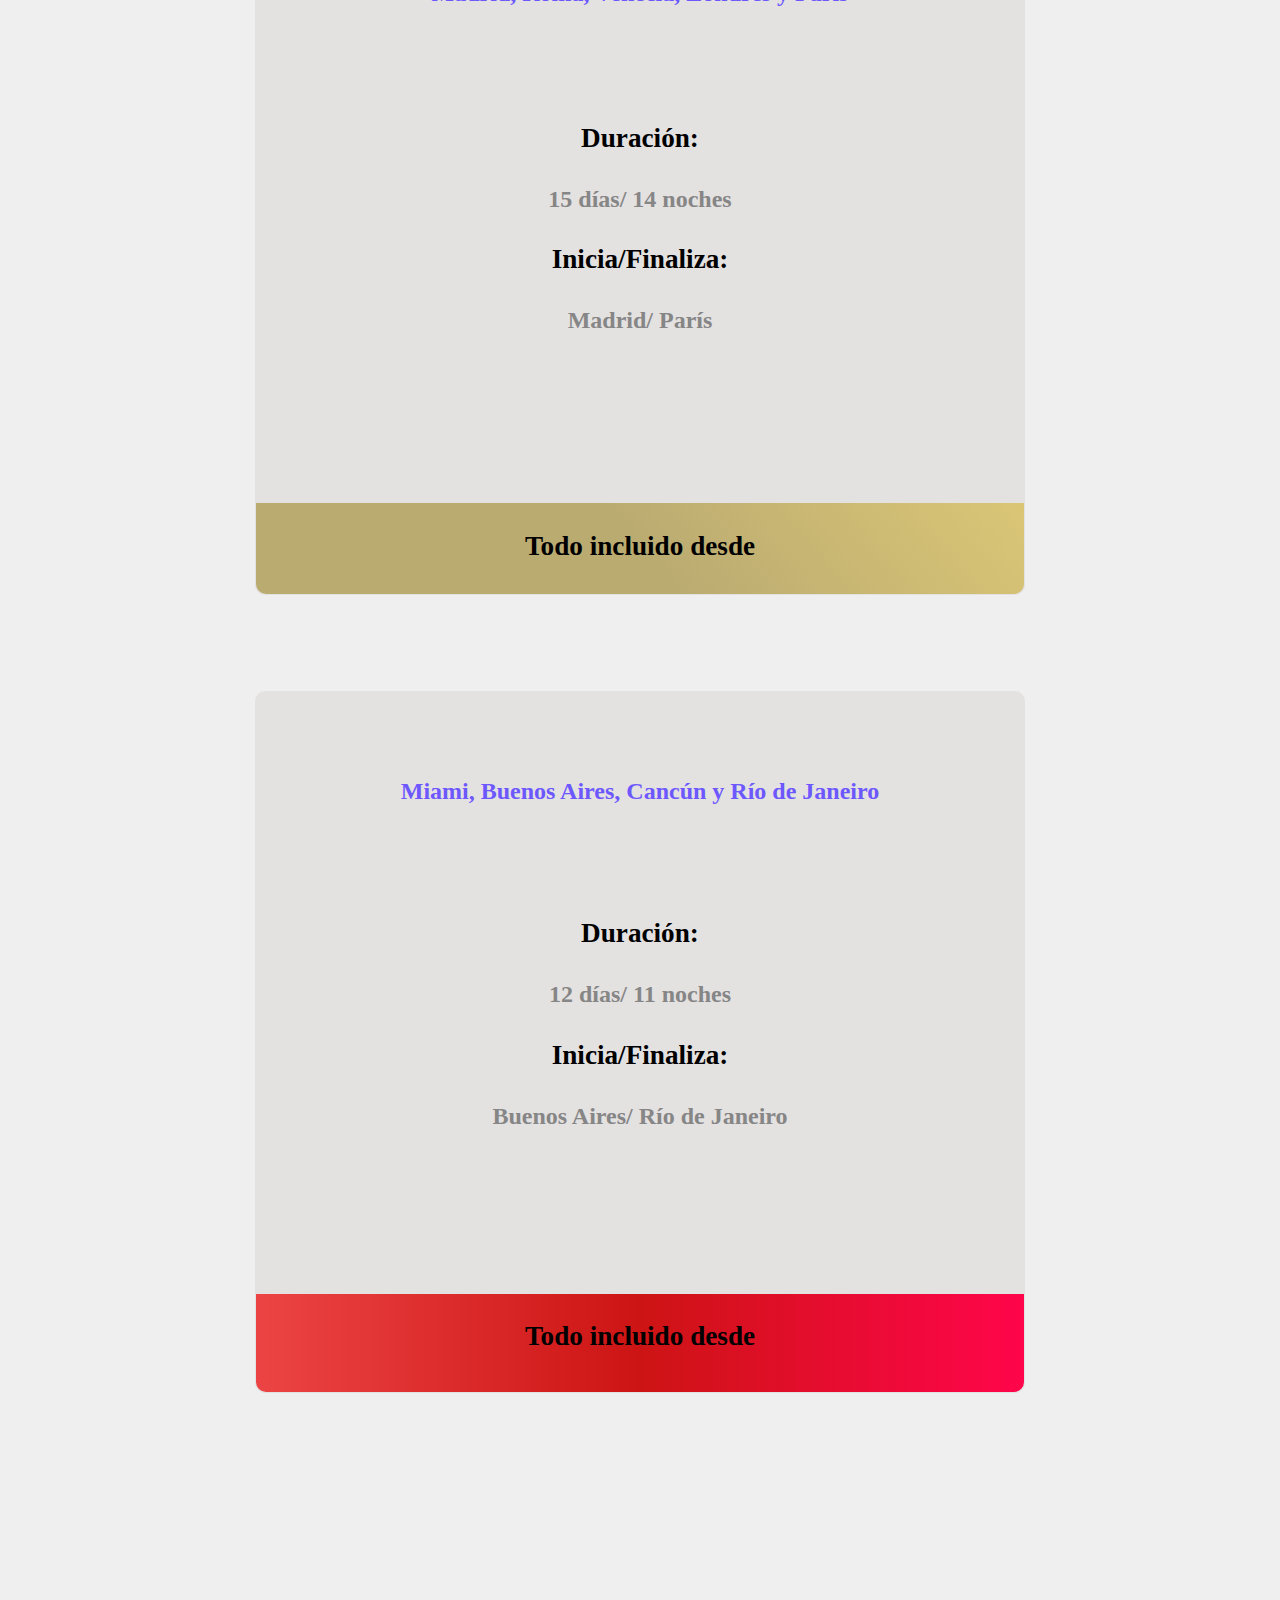
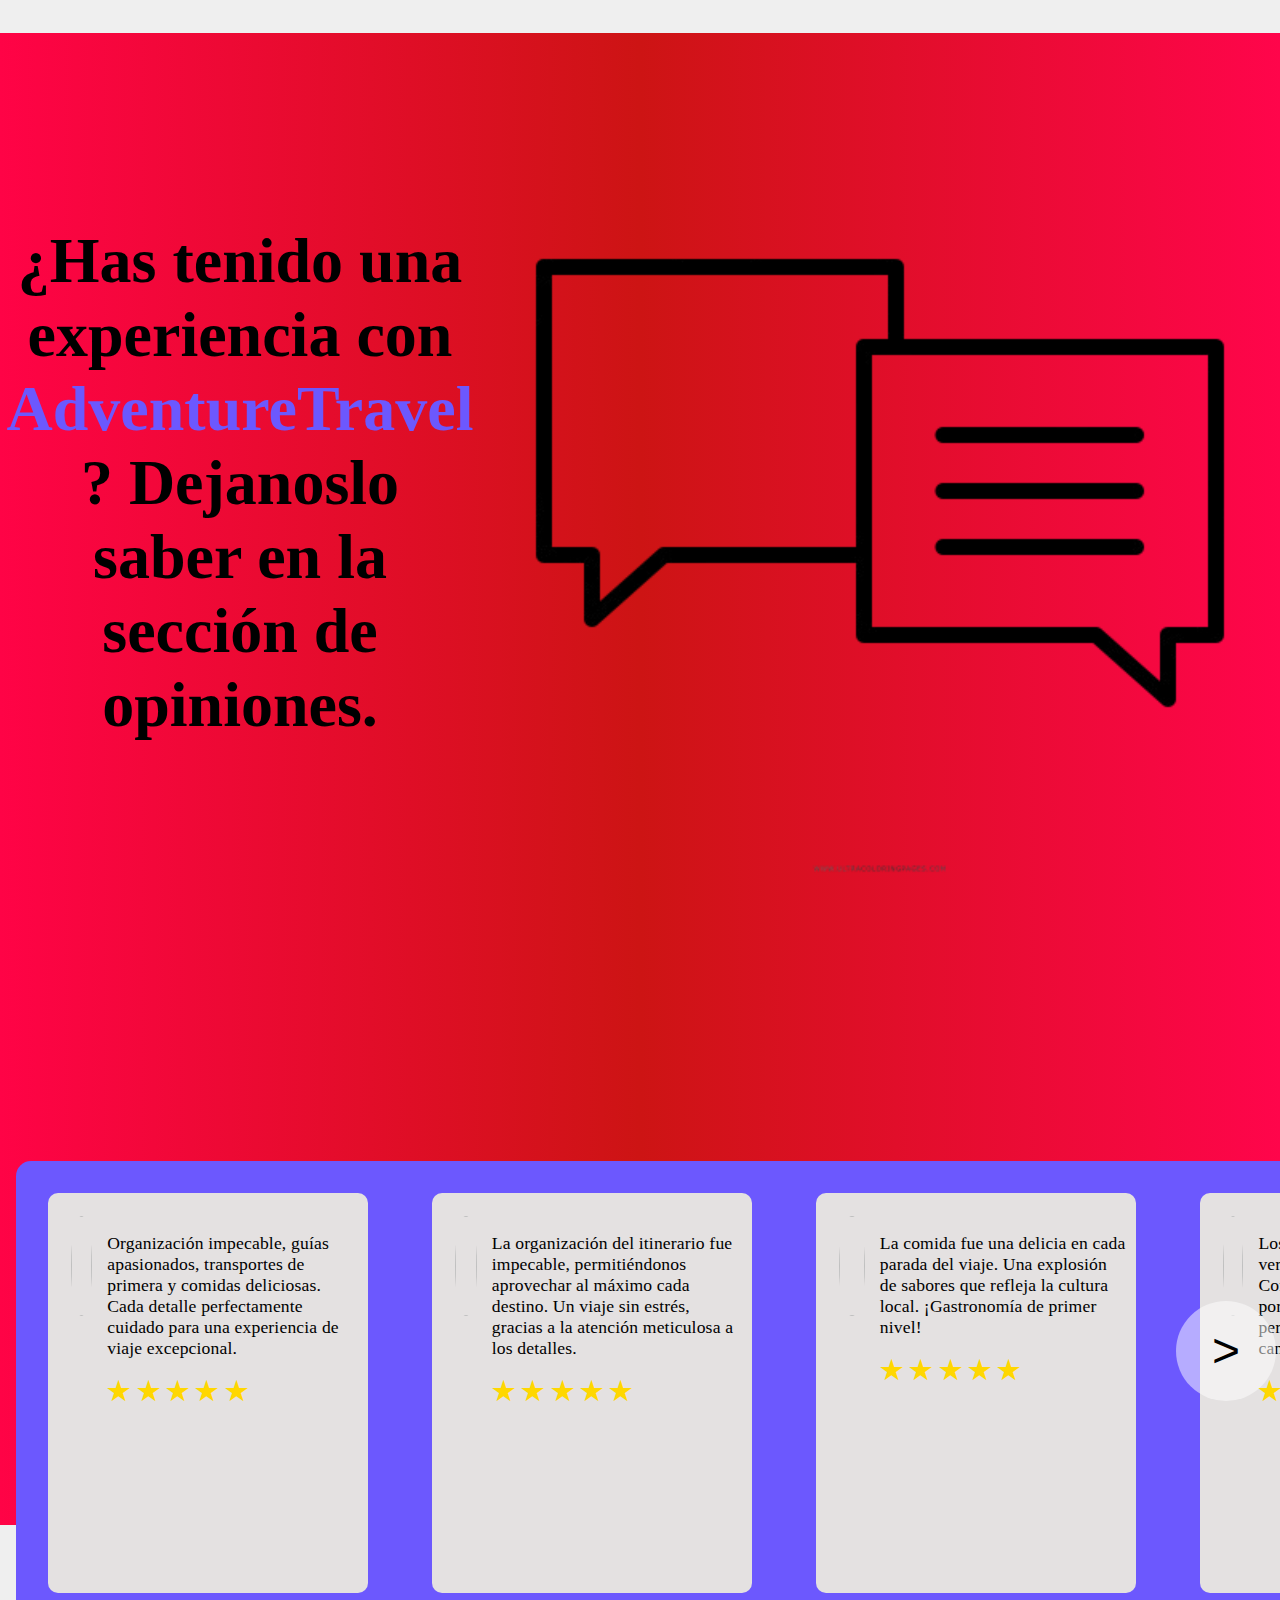
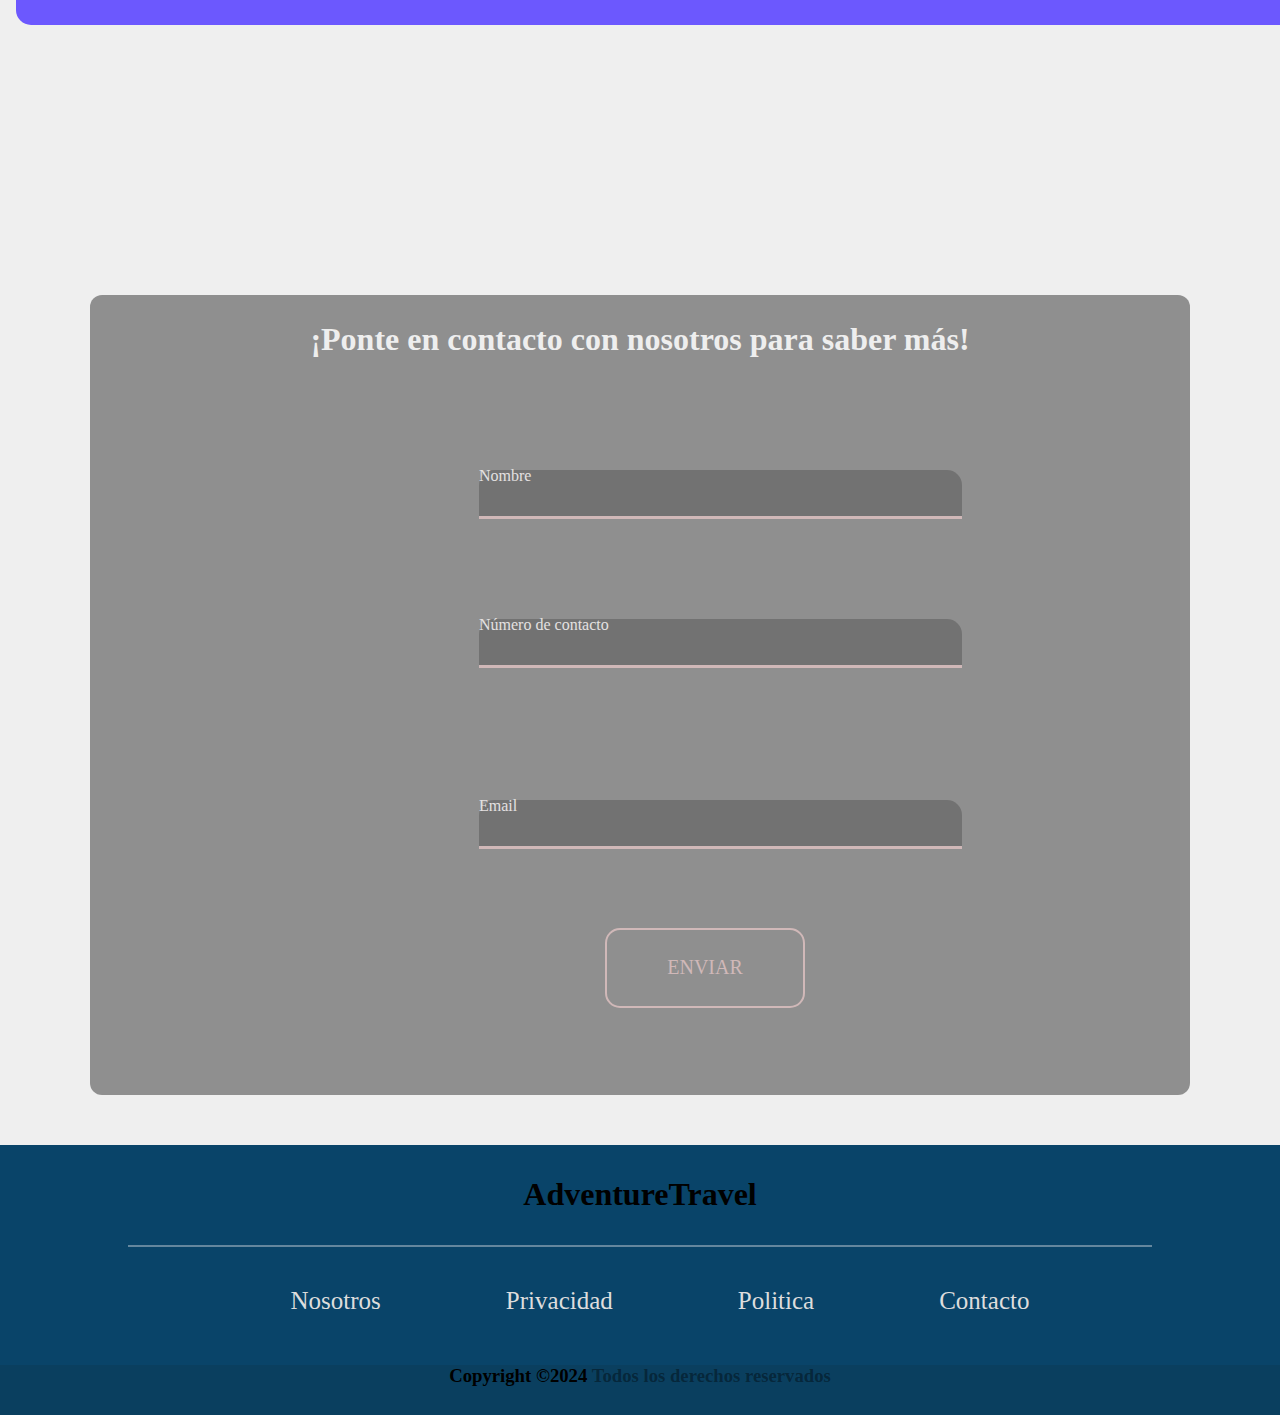
==== commit 4ef7b1bb: "AdventureTravel" ====
--- a/index.html
+++ b/index.html
@@ -332,10 +332,15 @@
             </article>
 
             <article class="contactt">
-                <div class="email-sent">Gracias por contactarte con nosotros, <br>
-                a la brevedad se comunicarán con usted.
-                <button class="email-sent-ok">Aceptar</button>
-                </div>
+                <div class="email-sent">
+                    <div class="img-bgr-green"><img class="icon-email-ok" src="images/icon-email-ok.gif">
+                    </div>
+                    <div class="content-email">
+                        Gracias por contactarte con nosotros, <br>
+                        a la brevedad se comunicarán con usted.
+                 <button class="email-sent-ok">Aceptar</button>
+                </div>
+                    </div>
                 <div id="contact">
                     <h2>¡Ponte en contacto con nosotros para saber más!</h2>
                 <div id="namesur">
--- a/css/style.css
+++ b/css/style.css
@@ -637,7 +637,7 @@
     margin: 20rem auto 0 auto;
     display: flex;
     justify-content: center;
-    align-items: center
+    align-items: center;
    }
 
    .email-sent {
@@ -650,12 +650,34 @@
     text-align: center;
     border-radius: 10px;
     font-size: 1.5em;
-    background-color: red;
-
-   }
-
+    background-color: #f8f1f1;
+    z-index: -1 ;
+   }
+
+   .img-bgr-green {
+    position: relative;
+    top: 0;
+    margin-bottom: 40px;
+    width: 100%;
+    height: 60%;
+    display: flex;
+    justify-content: center;
+    align-items: center;
+    background-color: #6ab46a;
+   }
+
+   .img-bgr-green img {
+    height: 40%;
+    border-radius: 50%;
+   }
+
+   .content-email{
+    display: flex;
+    flex-direction: column;
+    align-items: center;
+   }
    .email-sent-ok {
-    margin-top: 100px;
+    margin-top: 70px;
     width: 170px;
     height: 70px;
     border-radius: 8px;
@@ -664,16 +686,29 @@
    }
 
    #contact {
-    position: relative;
-    display: flex;
+    display: flex;
+    position: relative;
     flex-direction: column;
     gap: 2rem;
     margin: 300px auto;
     height: 800px;
     width: 1100px;
     border-radius: 12px;
-    background-color: rgba(0, 0, 0, 0.4)
-   }
+    background-color: rgba(0, 0, 0, 0.4);
+    z-index: 0
+   }
+
+   .hidden {
+    display: none;
+    opacity: 0;
+    transition: opacity 0.5s ease-in-out; /* Transición de 0.5 segundos */
+  }
+
+  .visible {
+    display: flex;
+    opacity: 1;
+    transition: opacity 0.5s ease-in-out; /* Asegura que la transición se mantenga en el estado visible */
+  }
 
    #contact h2 {
     text-align: center;
@@ -932,7 +967,6 @@
        border-radius: 0;
        margin: auto;
        overflow: hidden
-       
     }
 
     #aboutUs #aboutUsContainer img {
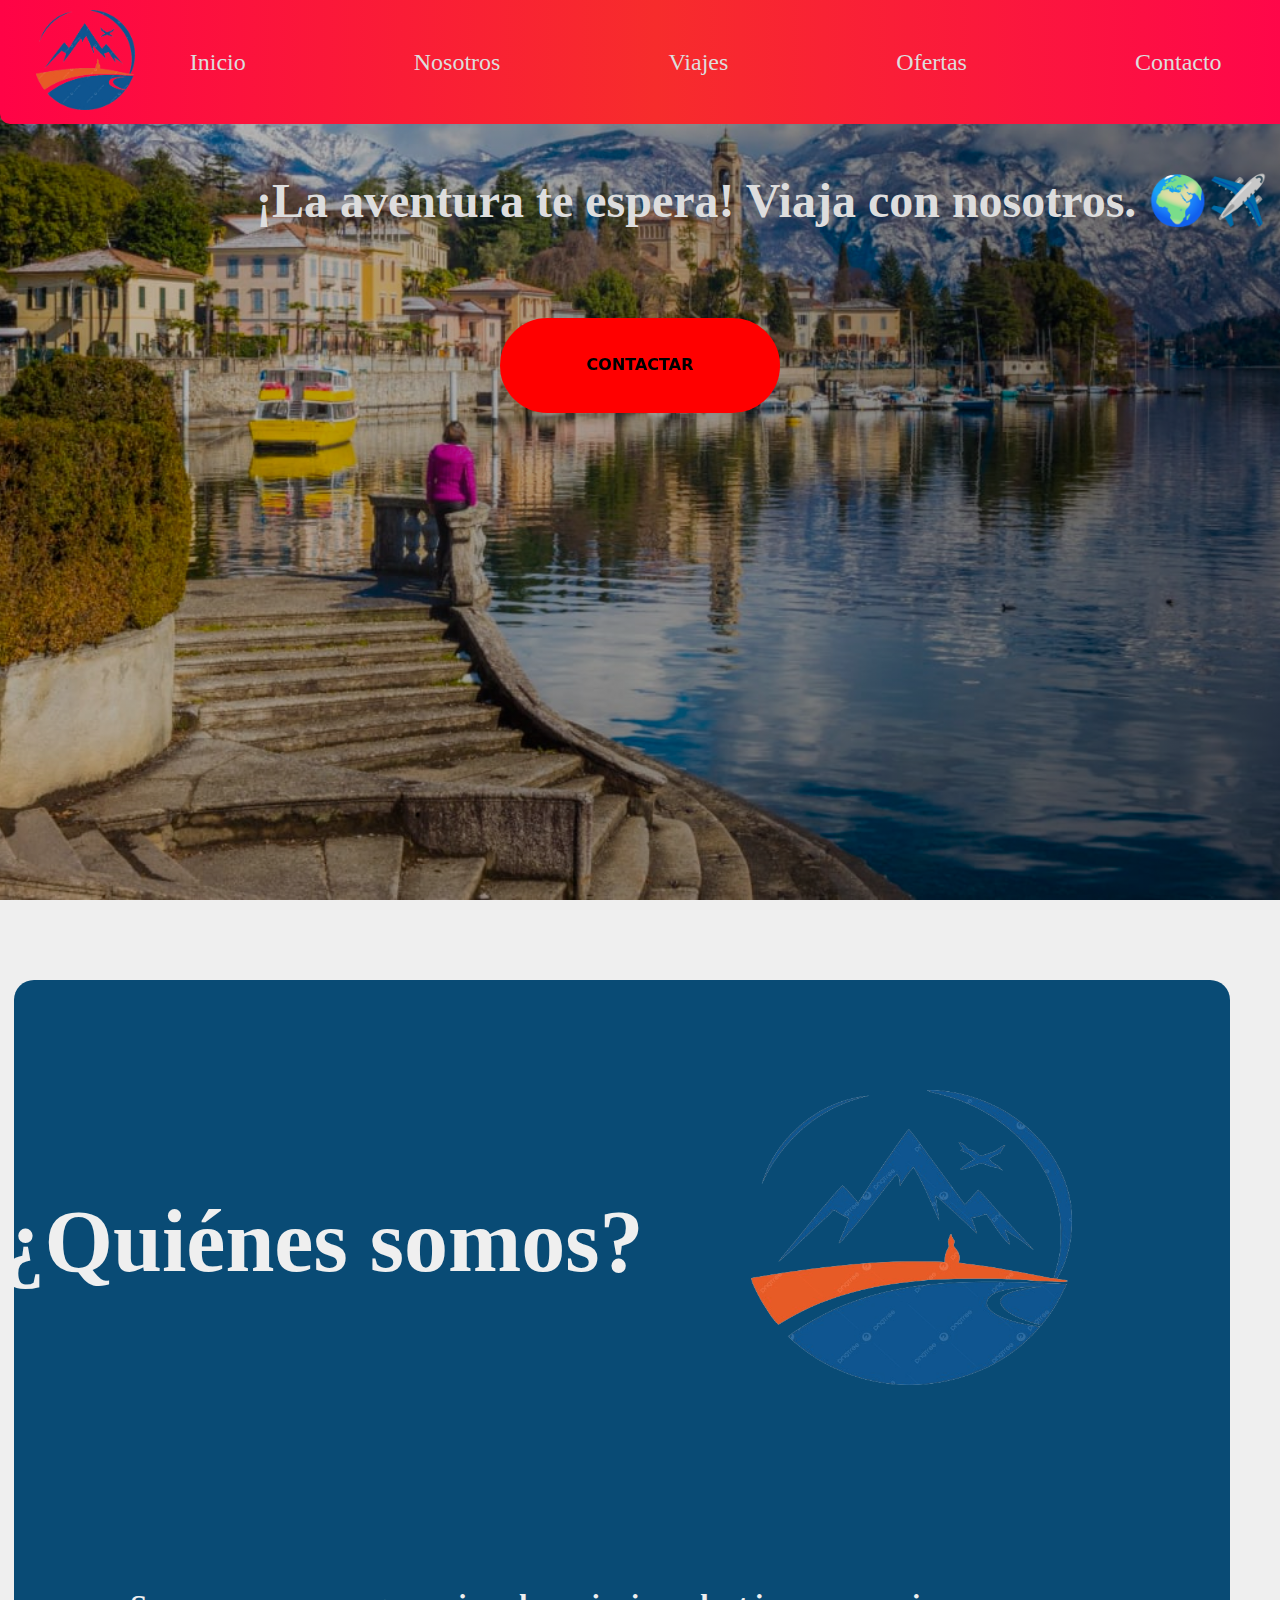
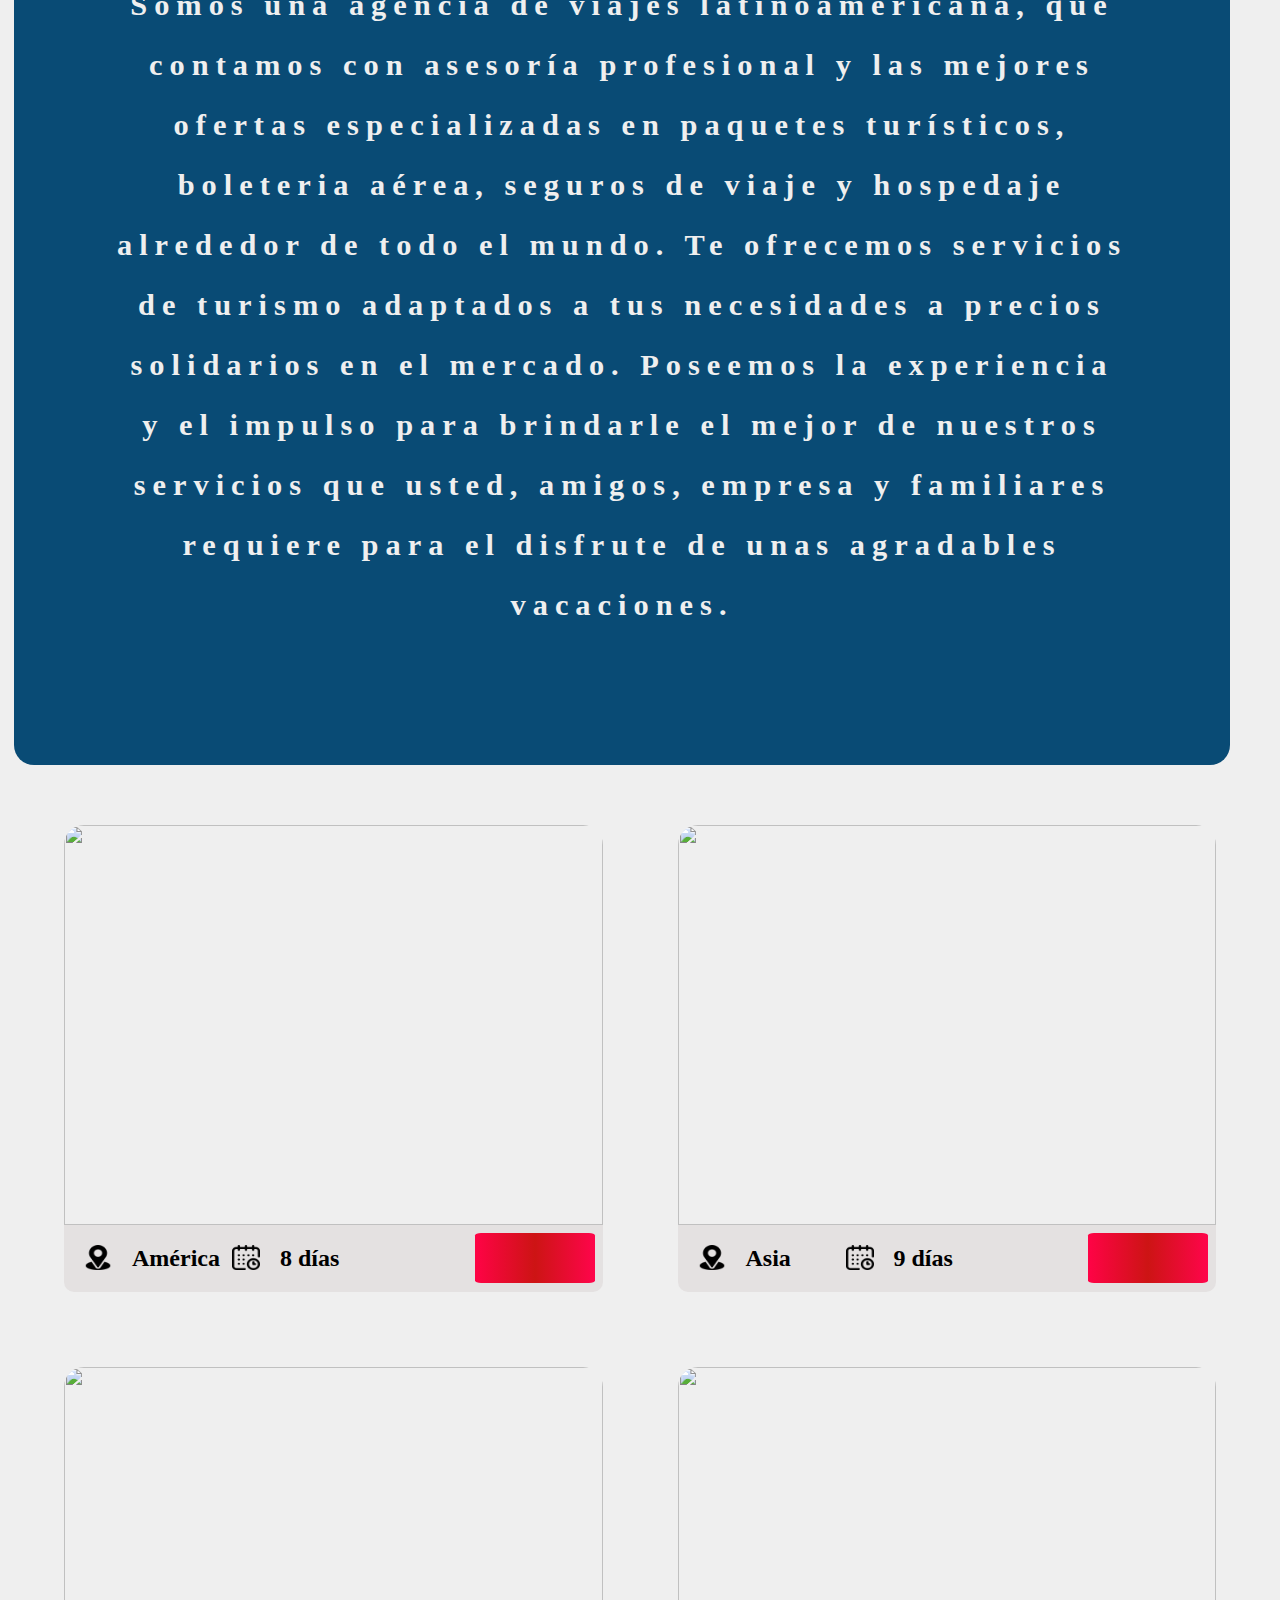
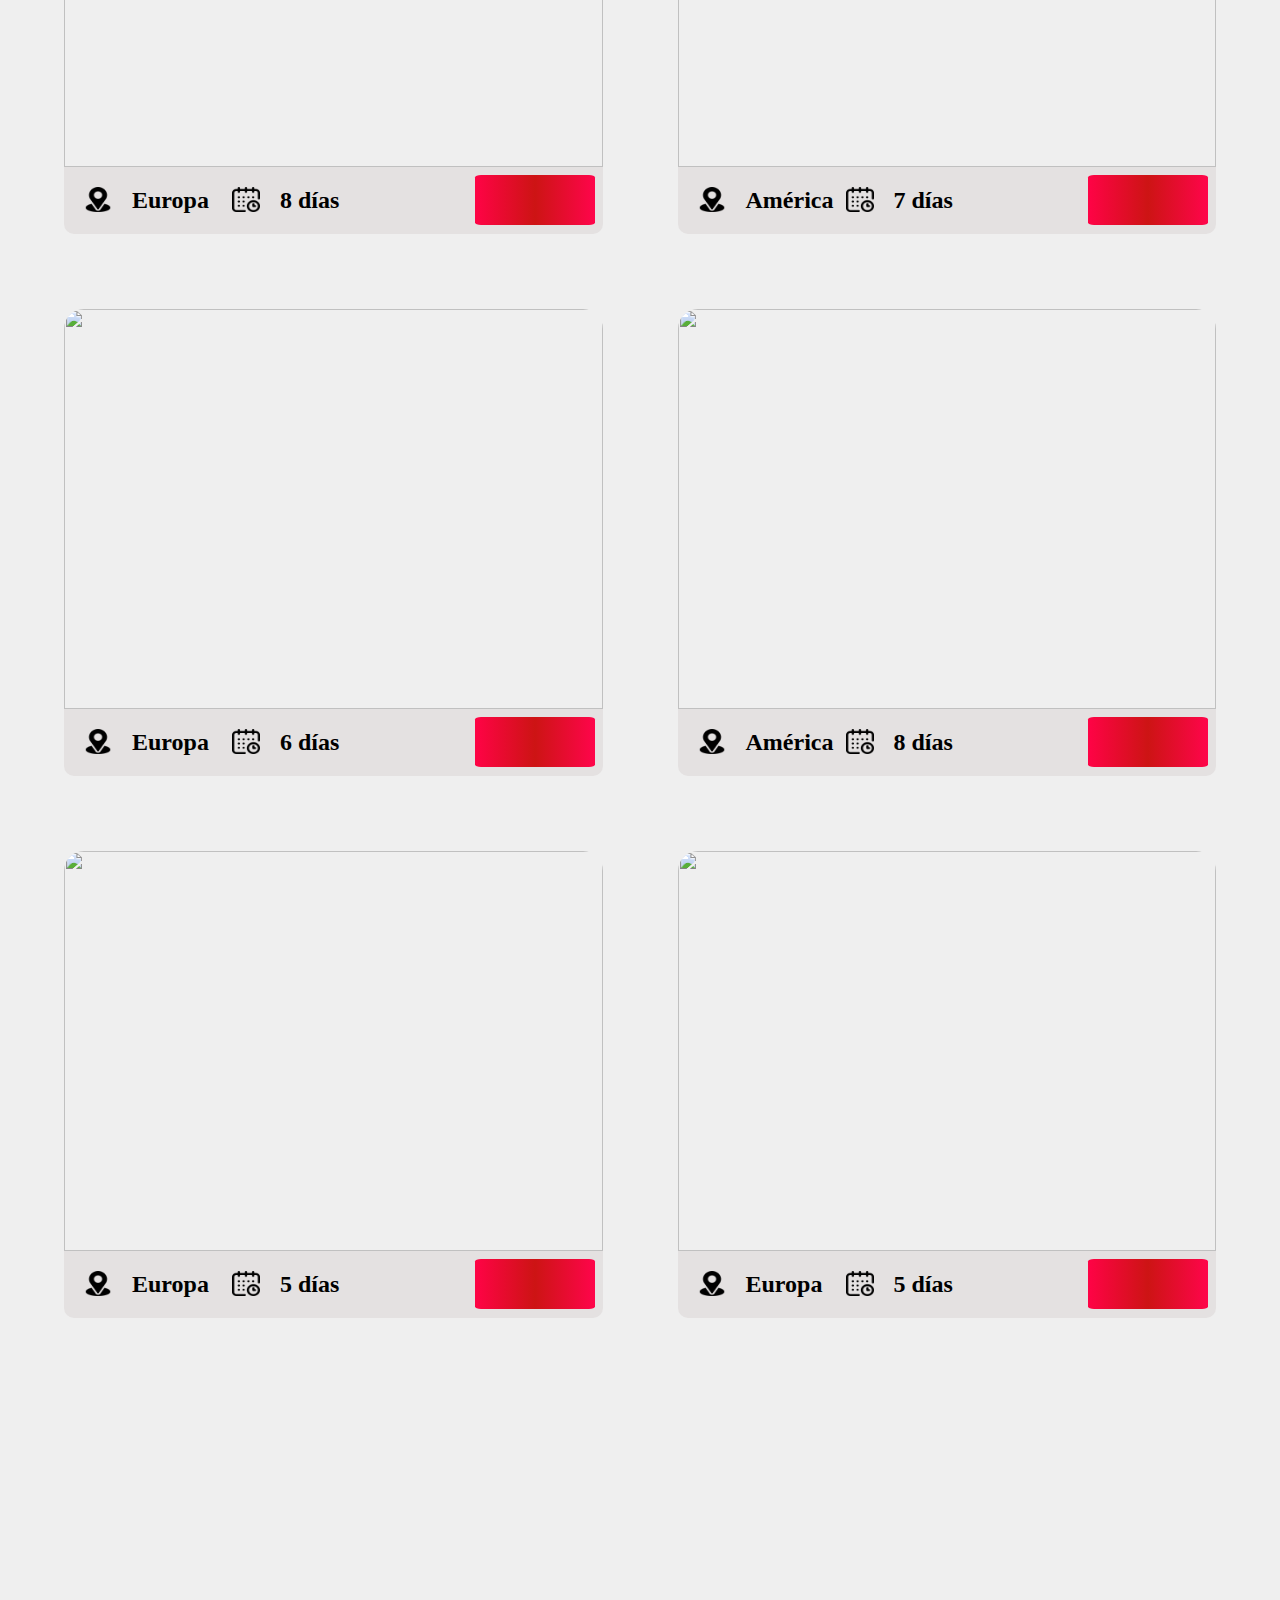
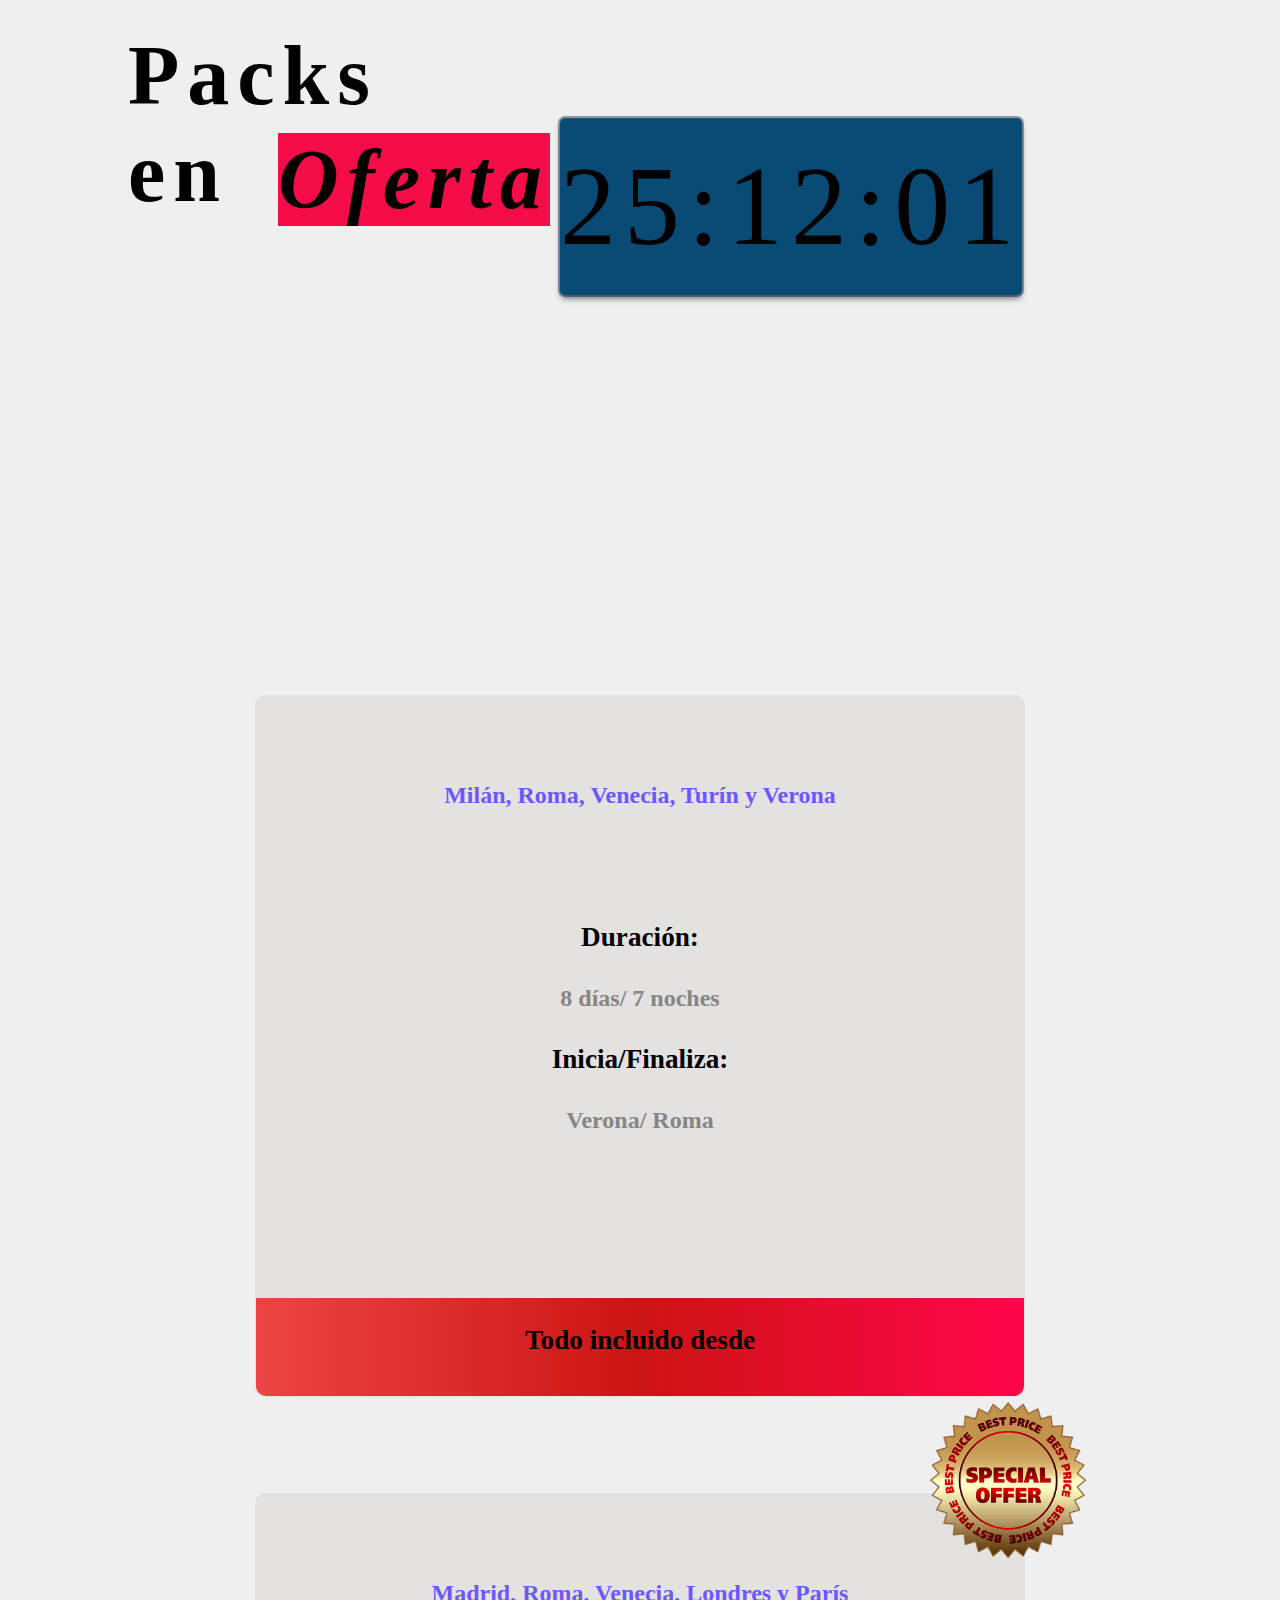
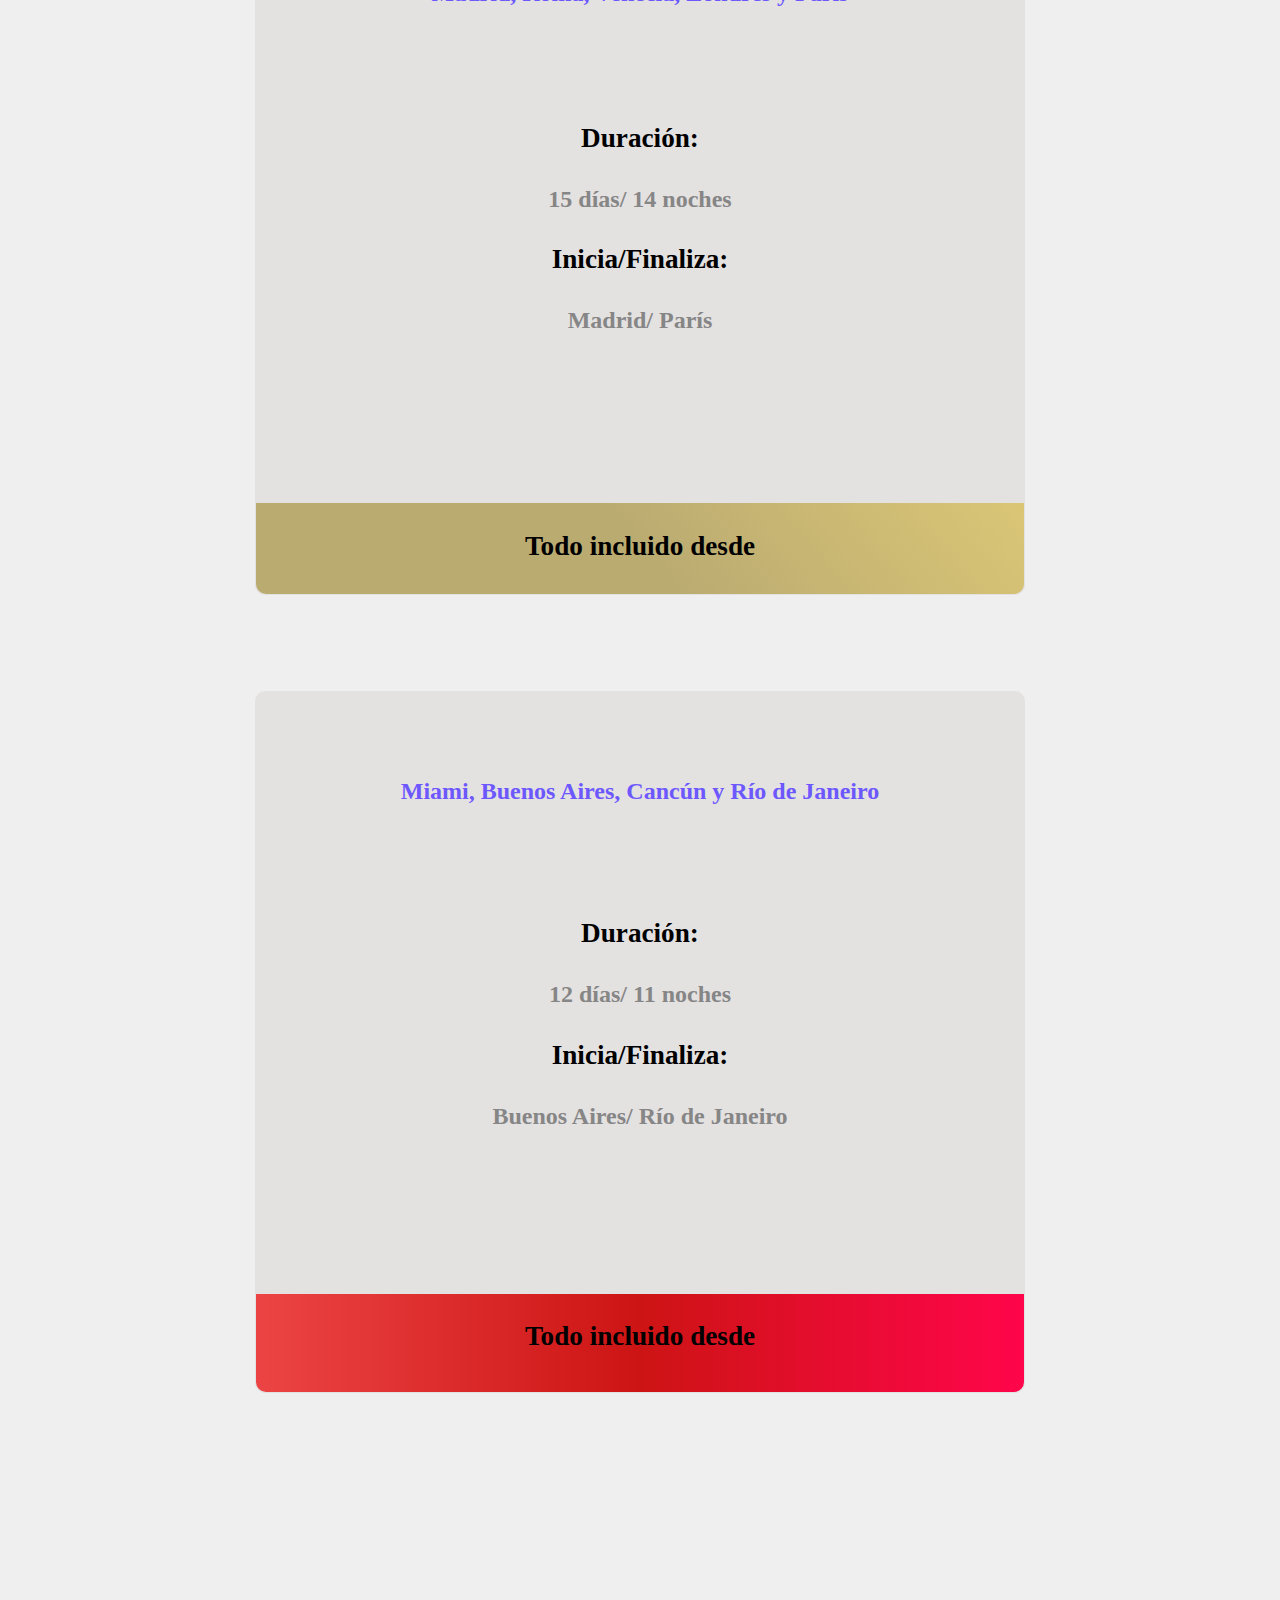
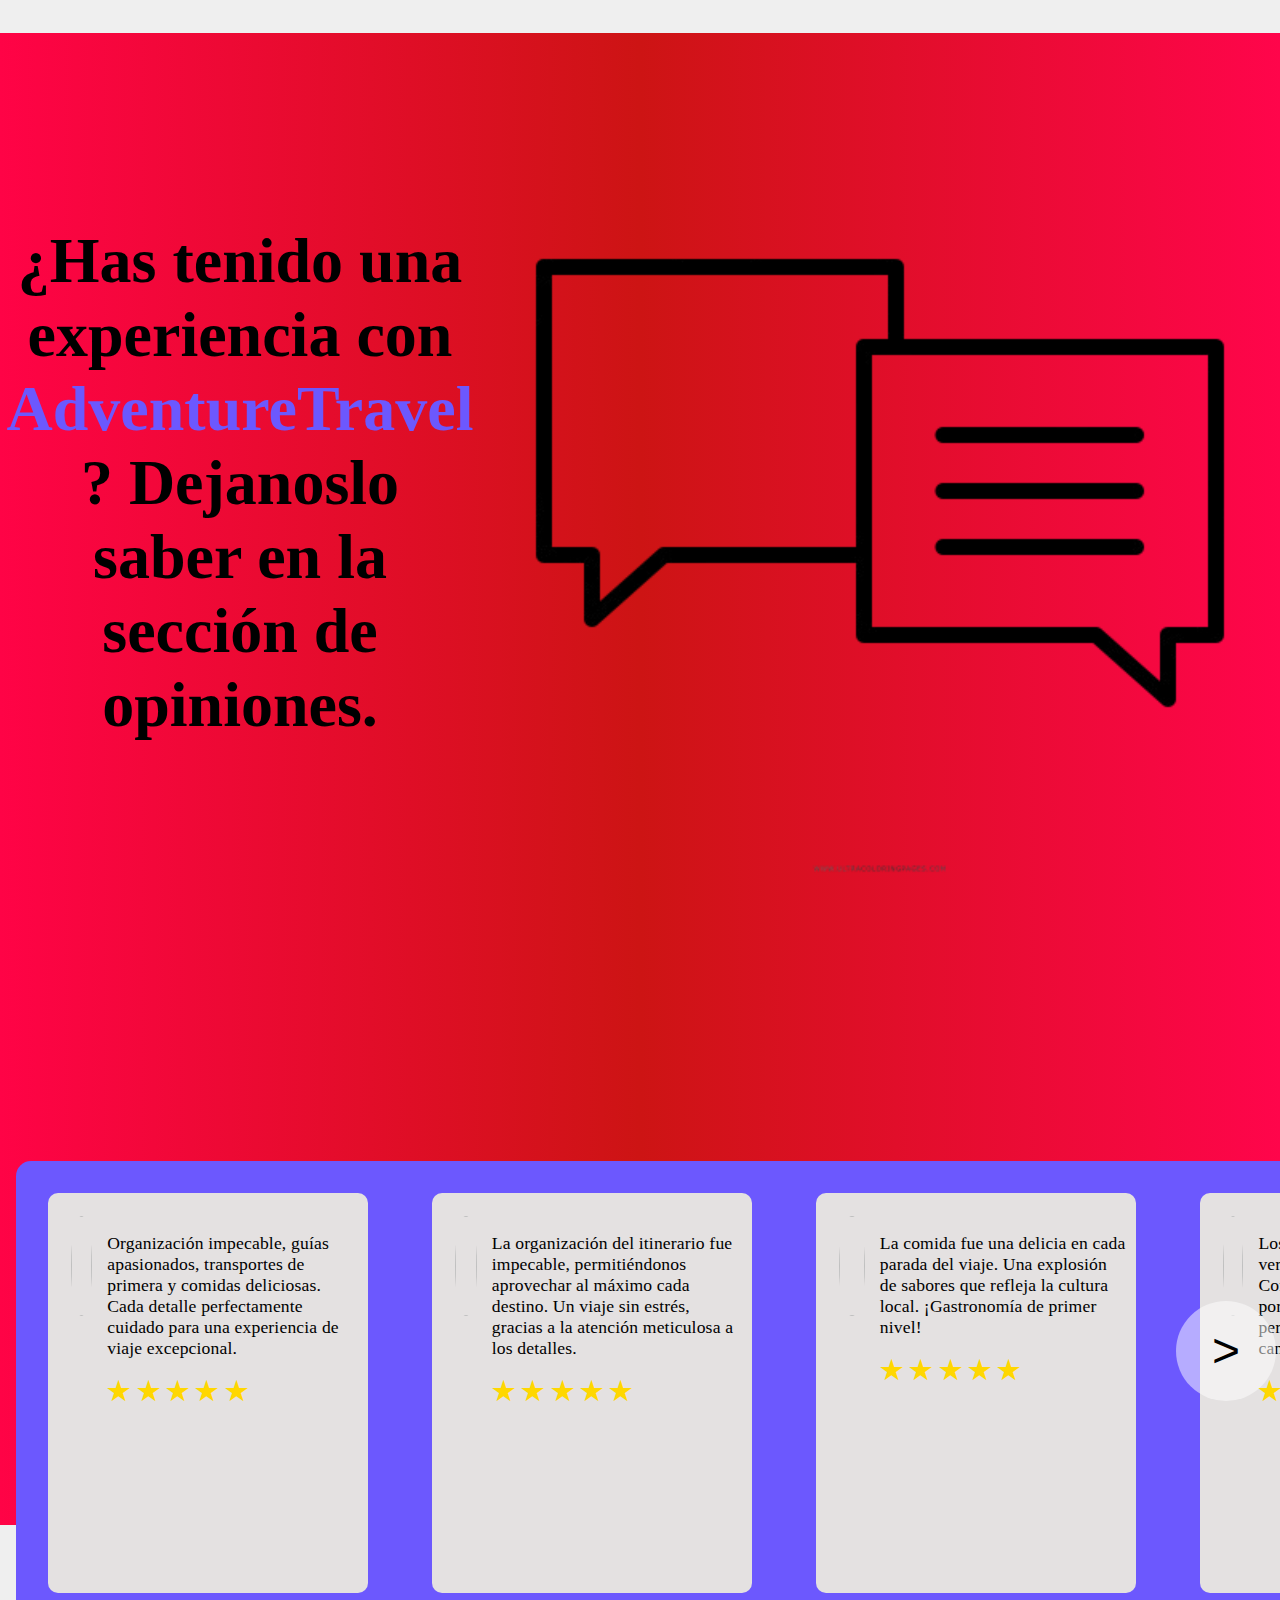
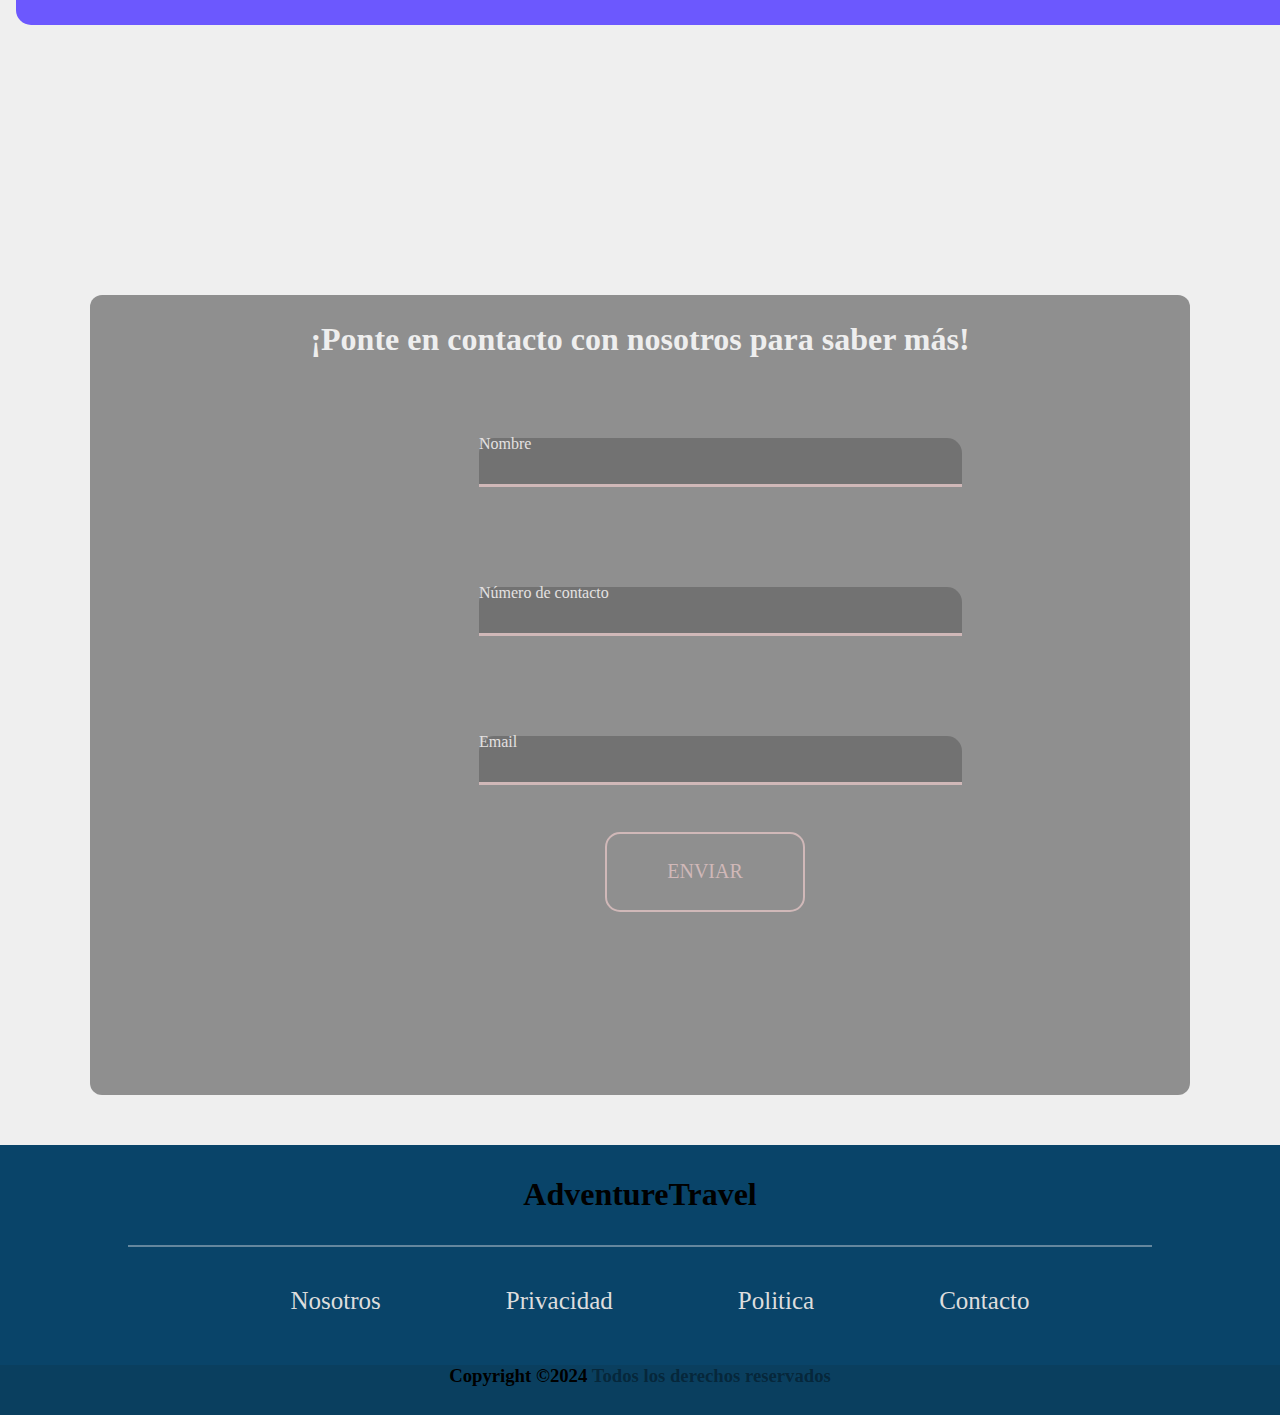
==== commit a0582210: "AdventureTravel" ====
--- a/index.html
+++ b/index.html
@@ -336,7 +336,7 @@
                     <div class="img-bgr-green"><img class="icon-email-ok" src="images/icon-email-ok.gif">
                     </div>
                     <div class="content-email">
-                        Gracias por contactarte con nosotros, <br>
+                        Gracias por contactarte con nosotros,
                         a la brevedad se comunicarán con usted.
                  <button class="email-sent-ok">Aceptar</button>
                 </div>
--- a/css/style.css
+++ b/css/style.css
@@ -640,56 +640,10 @@
     align-items: center;
    }
 
-   .email-sent {
-    height: 70%;
-    width: 50%;
-    display: none;
-    align-items: center;
-    justify-content: center;
+   #contact {
+    display: flex;
+    position: relative;
     flex-direction: column;
-    text-align: center;
-    border-radius: 10px;
-    font-size: 1.5em;
-    background-color: #f8f1f1;
-    z-index: -1 ;
-   }
-
-   .img-bgr-green {
-    position: relative;
-    top: 0;
-    margin-bottom: 40px;
-    width: 100%;
-    height: 60%;
-    display: flex;
-    justify-content: center;
-    align-items: center;
-    background-color: #6ab46a;
-   }
-
-   .img-bgr-green img {
-    height: 40%;
-    border-radius: 50%;
-   }
-
-   .content-email{
-    display: flex;
-    flex-direction: column;
-    align-items: center;
-   }
-   .email-sent-ok {
-    margin-top: 70px;
-    width: 170px;
-    height: 70px;
-    border-radius: 8px;
-    font-size: .8em;
-    cursor: pointer;
-   }
-
-   #contact {
-    display: flex;
-    position: relative;
-    flex-direction: column;
-    gap: 2rem;
     margin: 300px auto;
     height: 800px;
     width: 1100px;
@@ -697,18 +651,6 @@
     background-color: rgba(0, 0, 0, 0.4);
     z-index: 0
    }
-
-   .hidden {
-    display: none;
-    opacity: 0;
-    transition: opacity 0.5s ease-in-out; /* Transición de 0.5 segundos */
-  }
-
-  .visible {
-    display: flex;
-    opacity: 1;
-    transition: opacity 0.5s ease-in-out; /* Asegura que la transición se mantenga en el estado visible */
-  }
 
    #contact h2 {
     text-align: center;
@@ -839,6 +781,89 @@
     border: 2px solid #f72c2c
    }
    
+   .email-sent {
+    height: 70%;
+    width: 50%;
+    display: none;
+    align-items: center;
+    justify-content: center;
+    flex-direction: column;
+    text-align: center;
+    border-radius: 10px;
+    background-color: #f8f1f1;
+    z-index: -1 ;
+   }
+
+   .img-bgr-green {
+    margin: 0;
+    width: 100%;
+    height: 60%;
+    border-radius: 10px 10px 0 0;
+    display: flex;
+    justify-content: center;
+    align-items: center;
+    background-color: #6ab46a;
+   }
+
+   .img-bgr-green img {
+    height: 40%;
+    border-radius: 50%;
+   }
+
+   .content-email{
+    display: flex;
+    flex-direction: column;
+    align-items: center;
+    font-size: 1.8em;
+    margin-top: 80px;
+   }
+
+   .email-sent-ok {
+    margin: 70px;
+    width: 170px;
+    height: 70px;
+    border-radius: 8px;
+    font-size: .8em;
+    cursor: pointer;
+    padding: 0.8em 1.8em;
+    border: 2px solid #1f1d1d;
+    border-radius: 15px;
+    position: relative;
+    overflow: hidden;
+    background-color: transparent;
+    text-align: center;
+    text-transform: uppercase;
+    font-size: 20px;
+    transition: .3s;
+    z-index: 1;
+    font-family: inherit;
+    color: #1d1c1c;
+    cursor: pointer
+   }
+   
+   .email-sent-ok:before {
+    content: '';
+    width: 0;
+    height: 300%;
+    position: absolute;
+    top: 50%;
+    left: 50%;
+    transform: translate(-50%, -50%) rotate(45deg);
+    background: #6ab46a;
+    transition: .5s ease;
+    display: block;
+    z-index: -1
+   }
+   
+   .email-sent-ok:hover::before {
+    width: 105%
+   }
+   
+   .email-sent-ok:hover {
+    color: #111;
+    border: 2px solid #d5d0d0
+   }
+
    footer {
     position: relative;
     background-color: #094469;
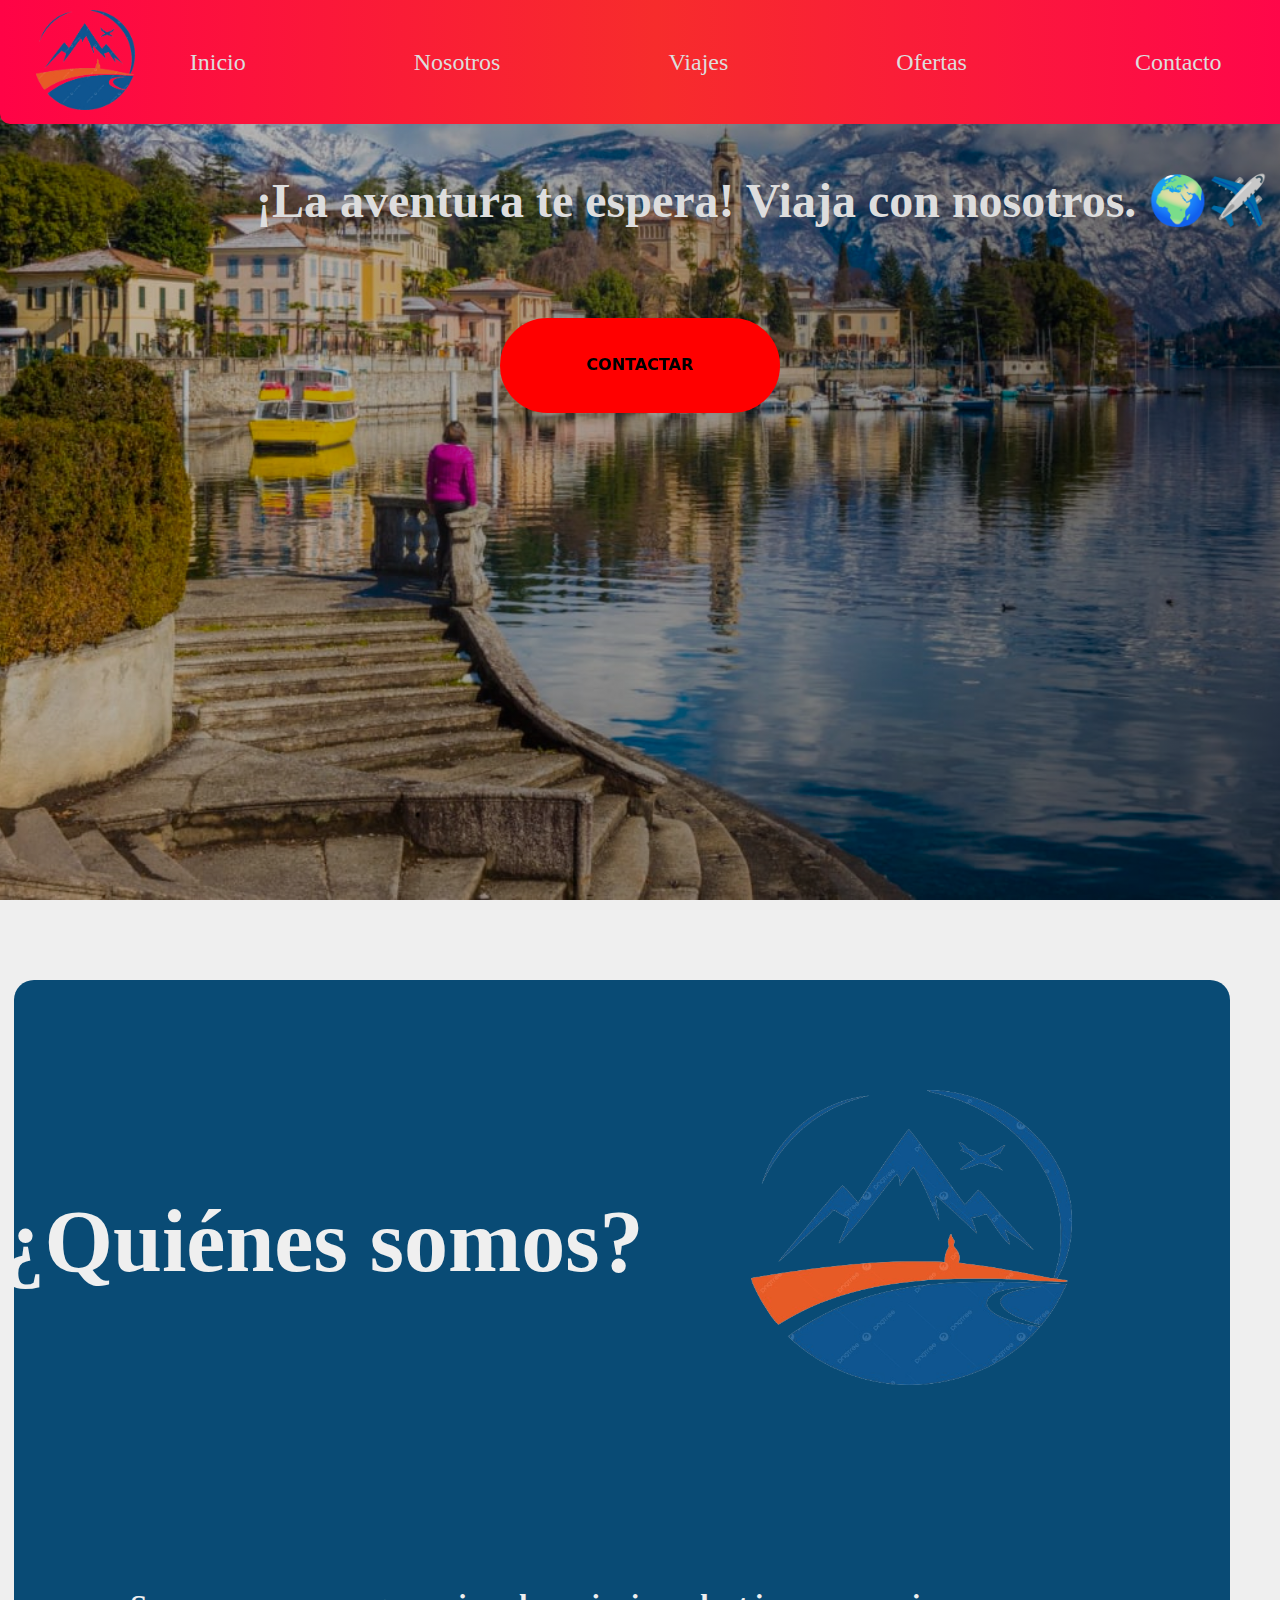
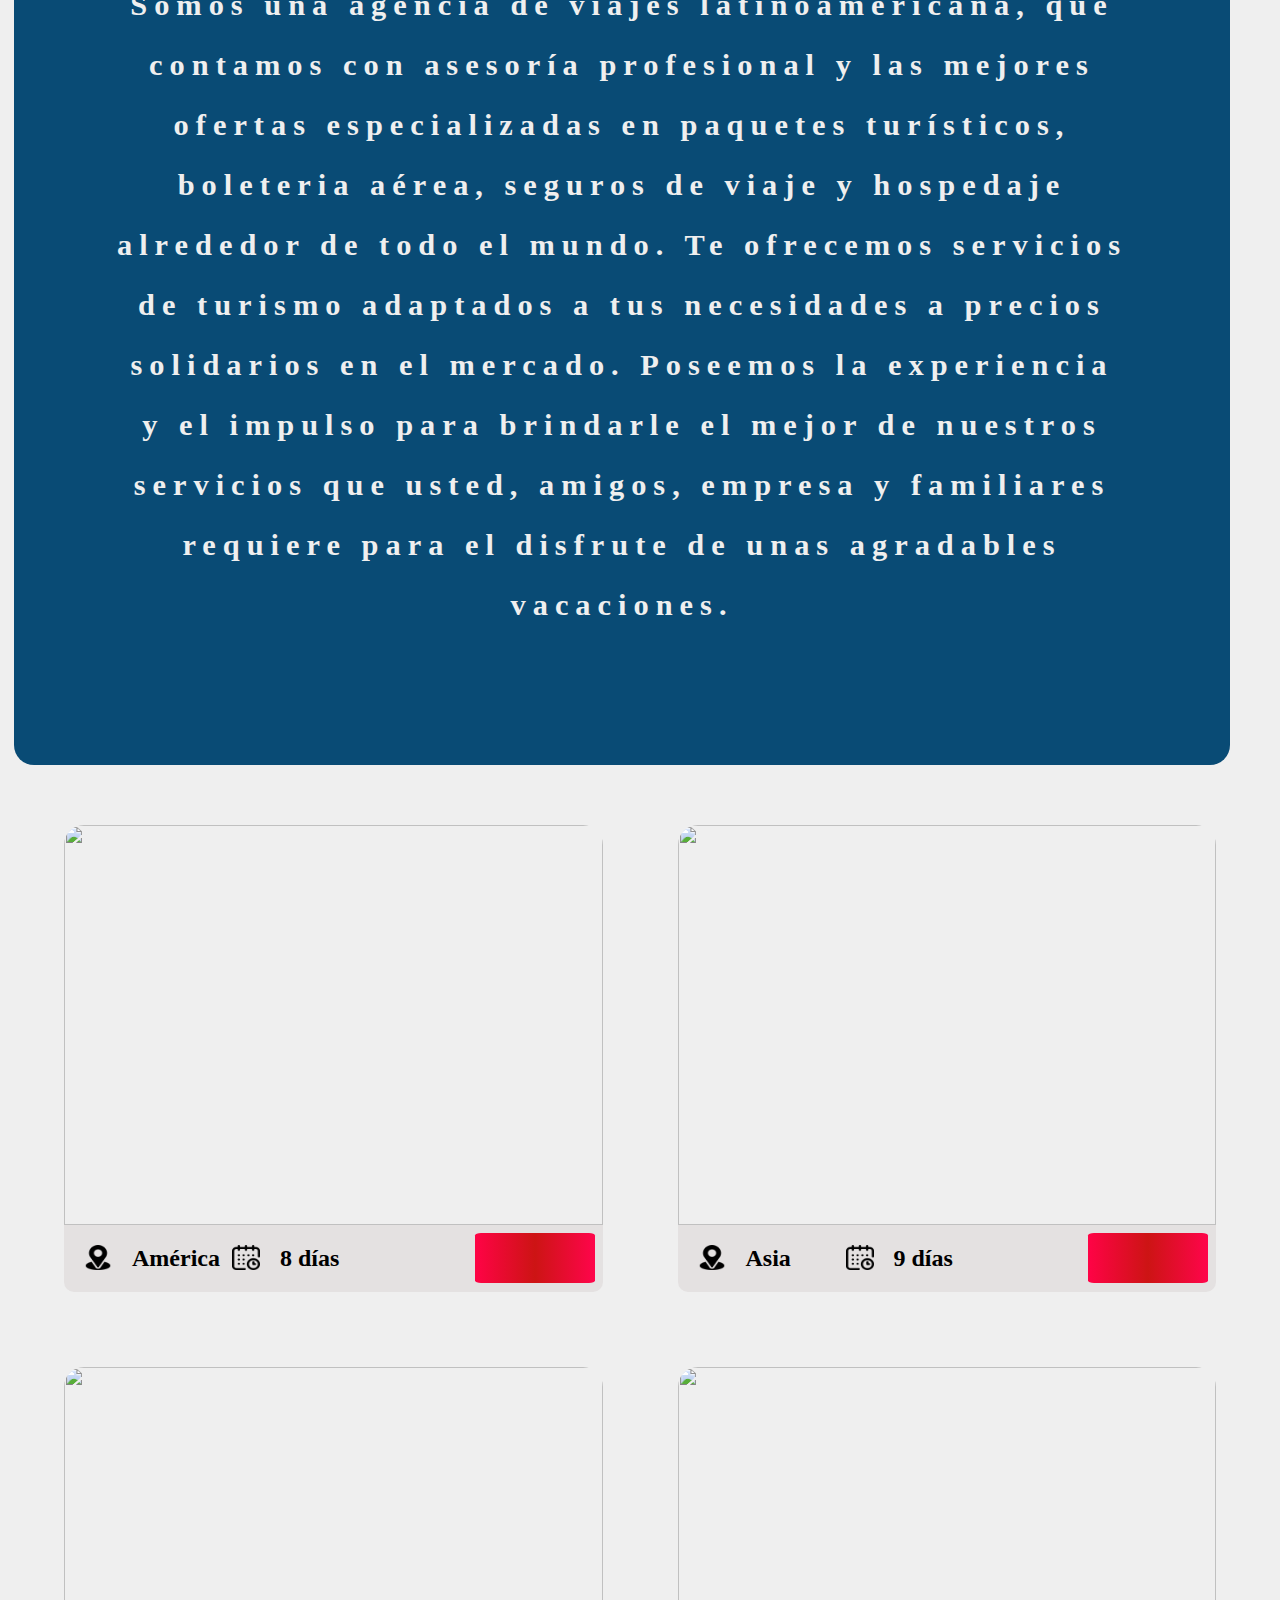
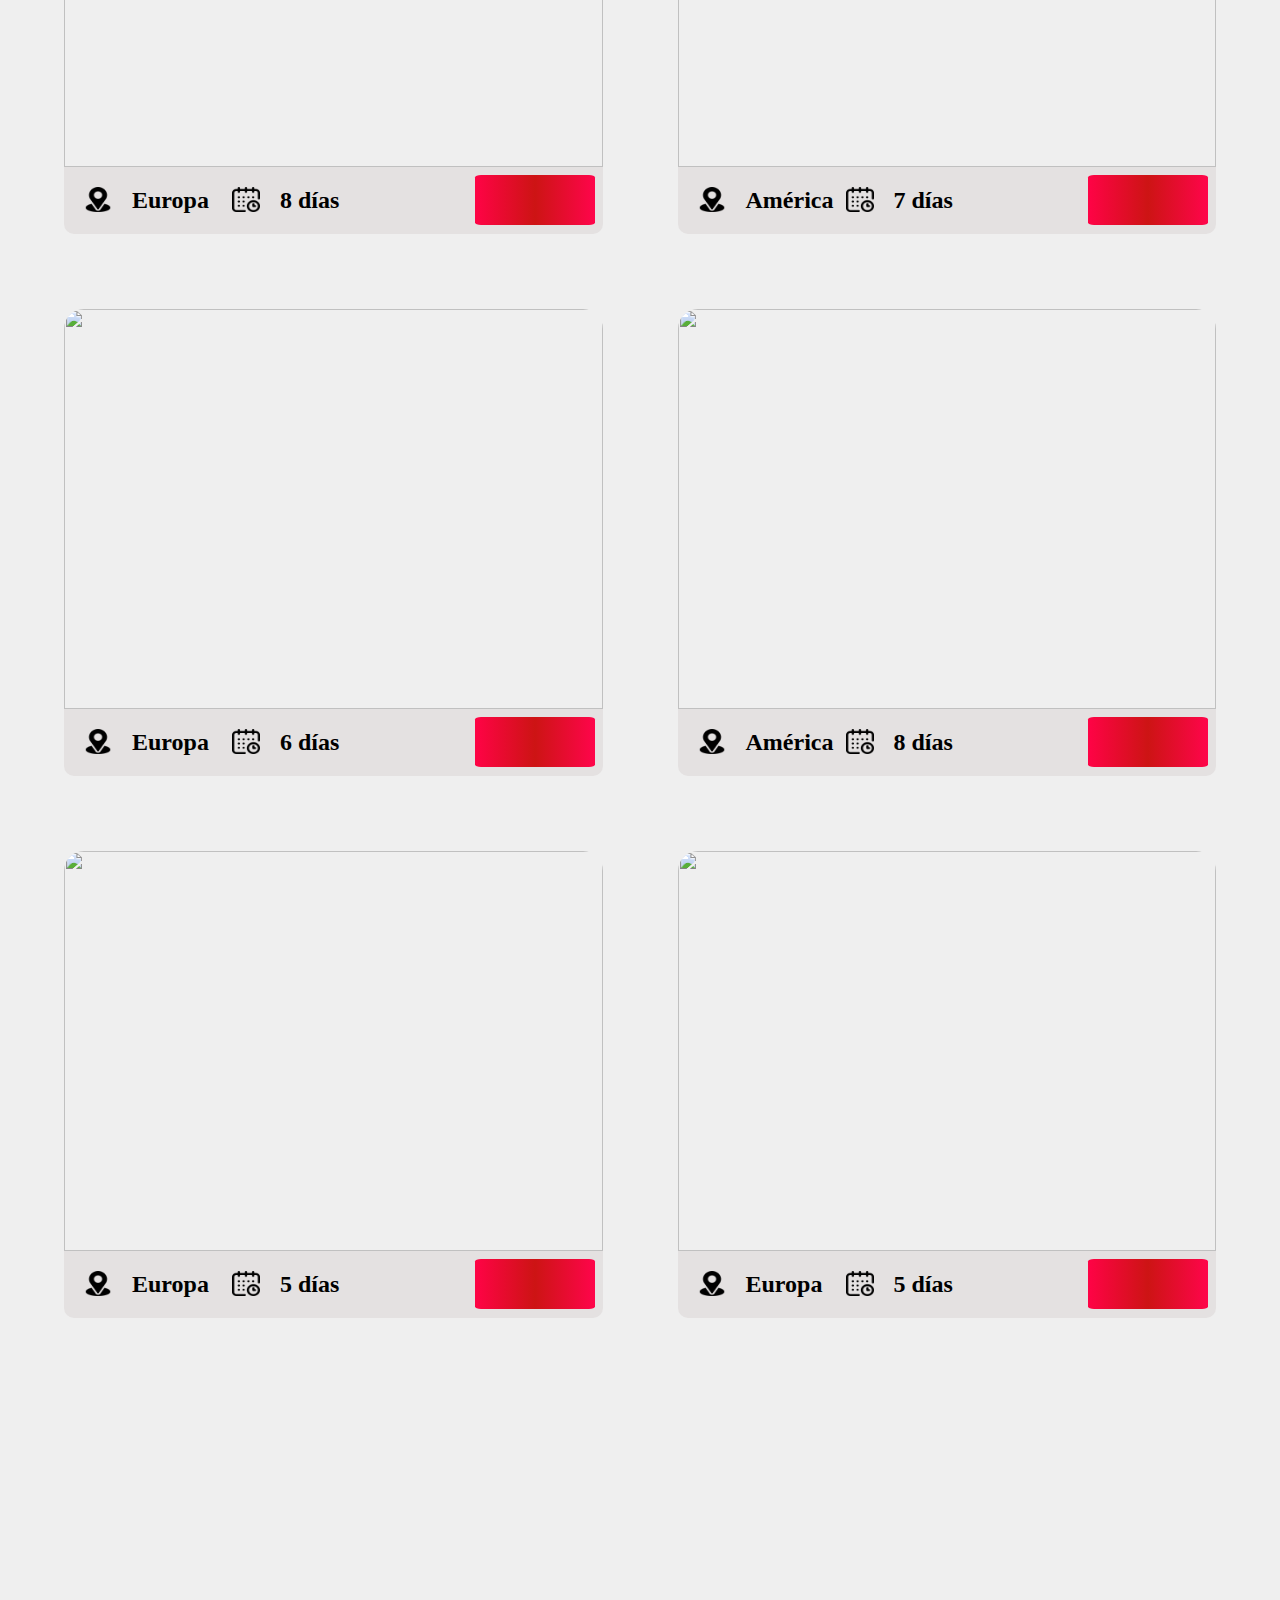
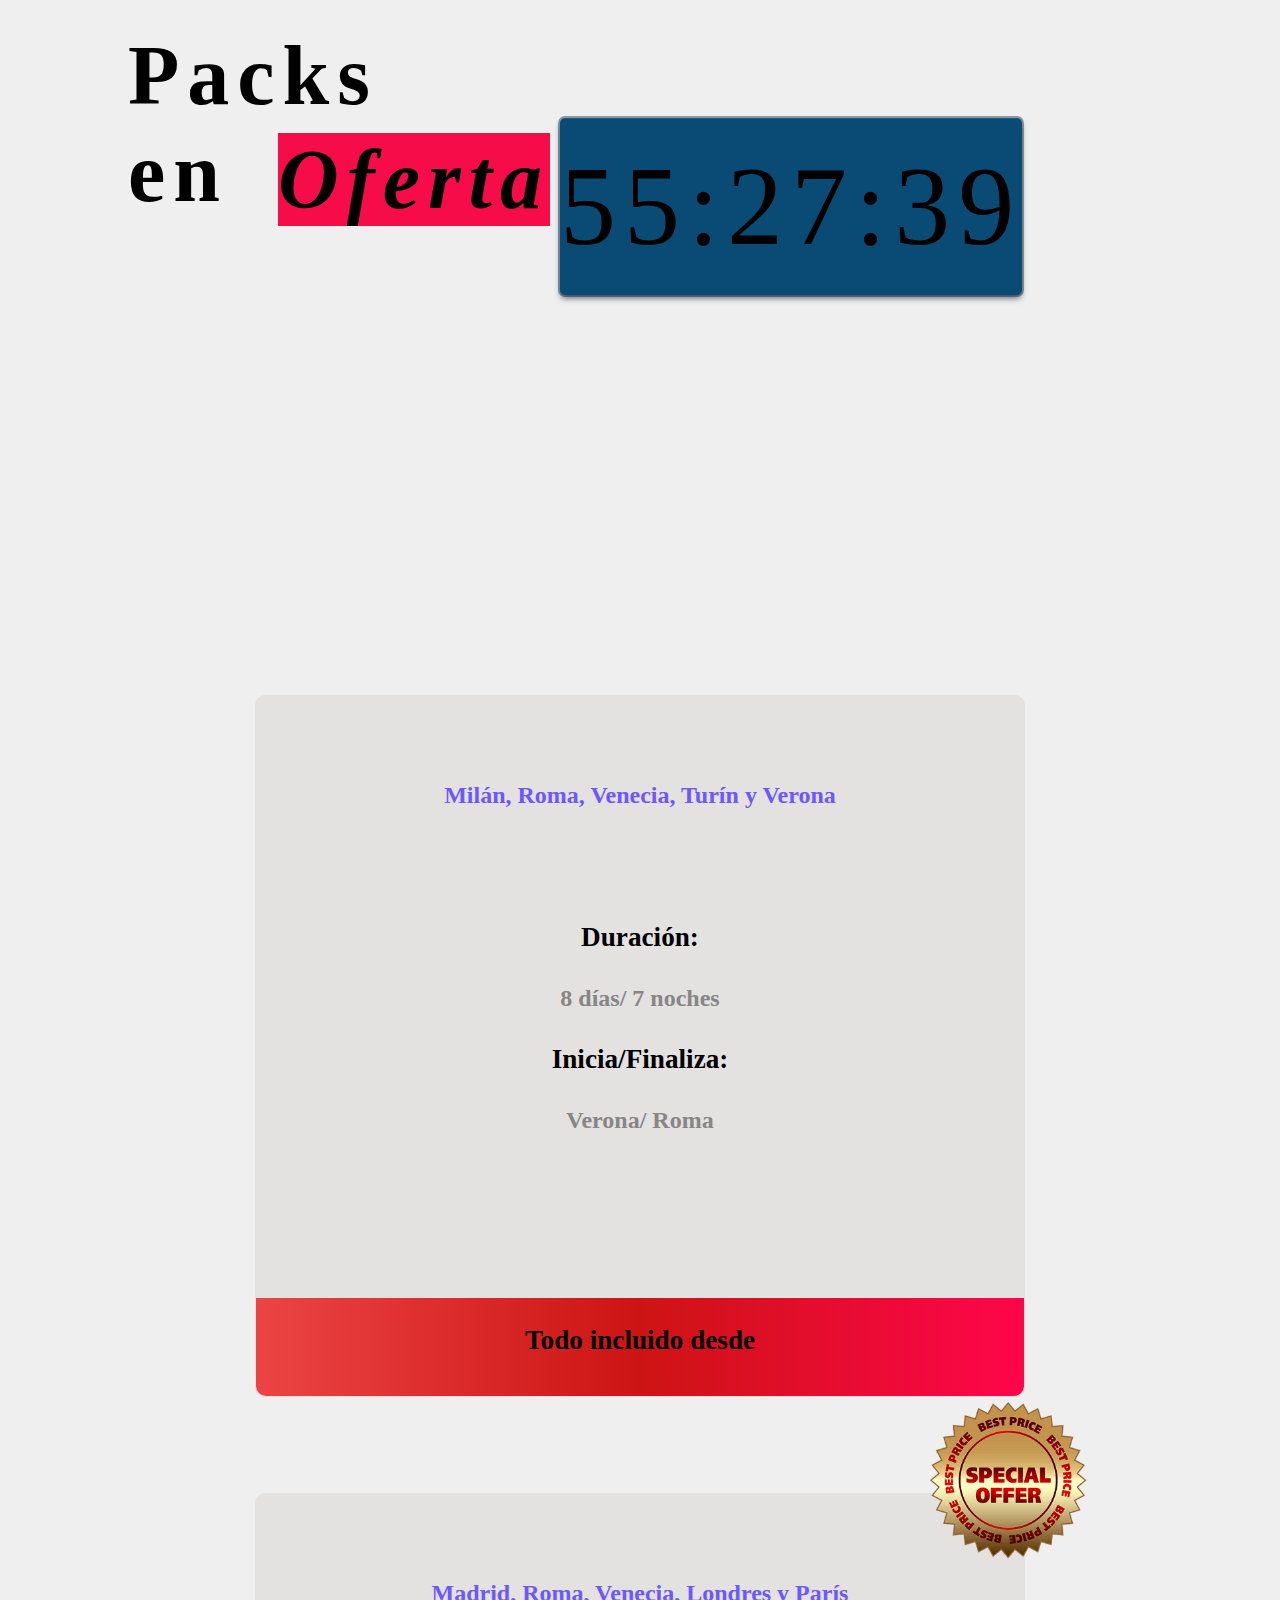
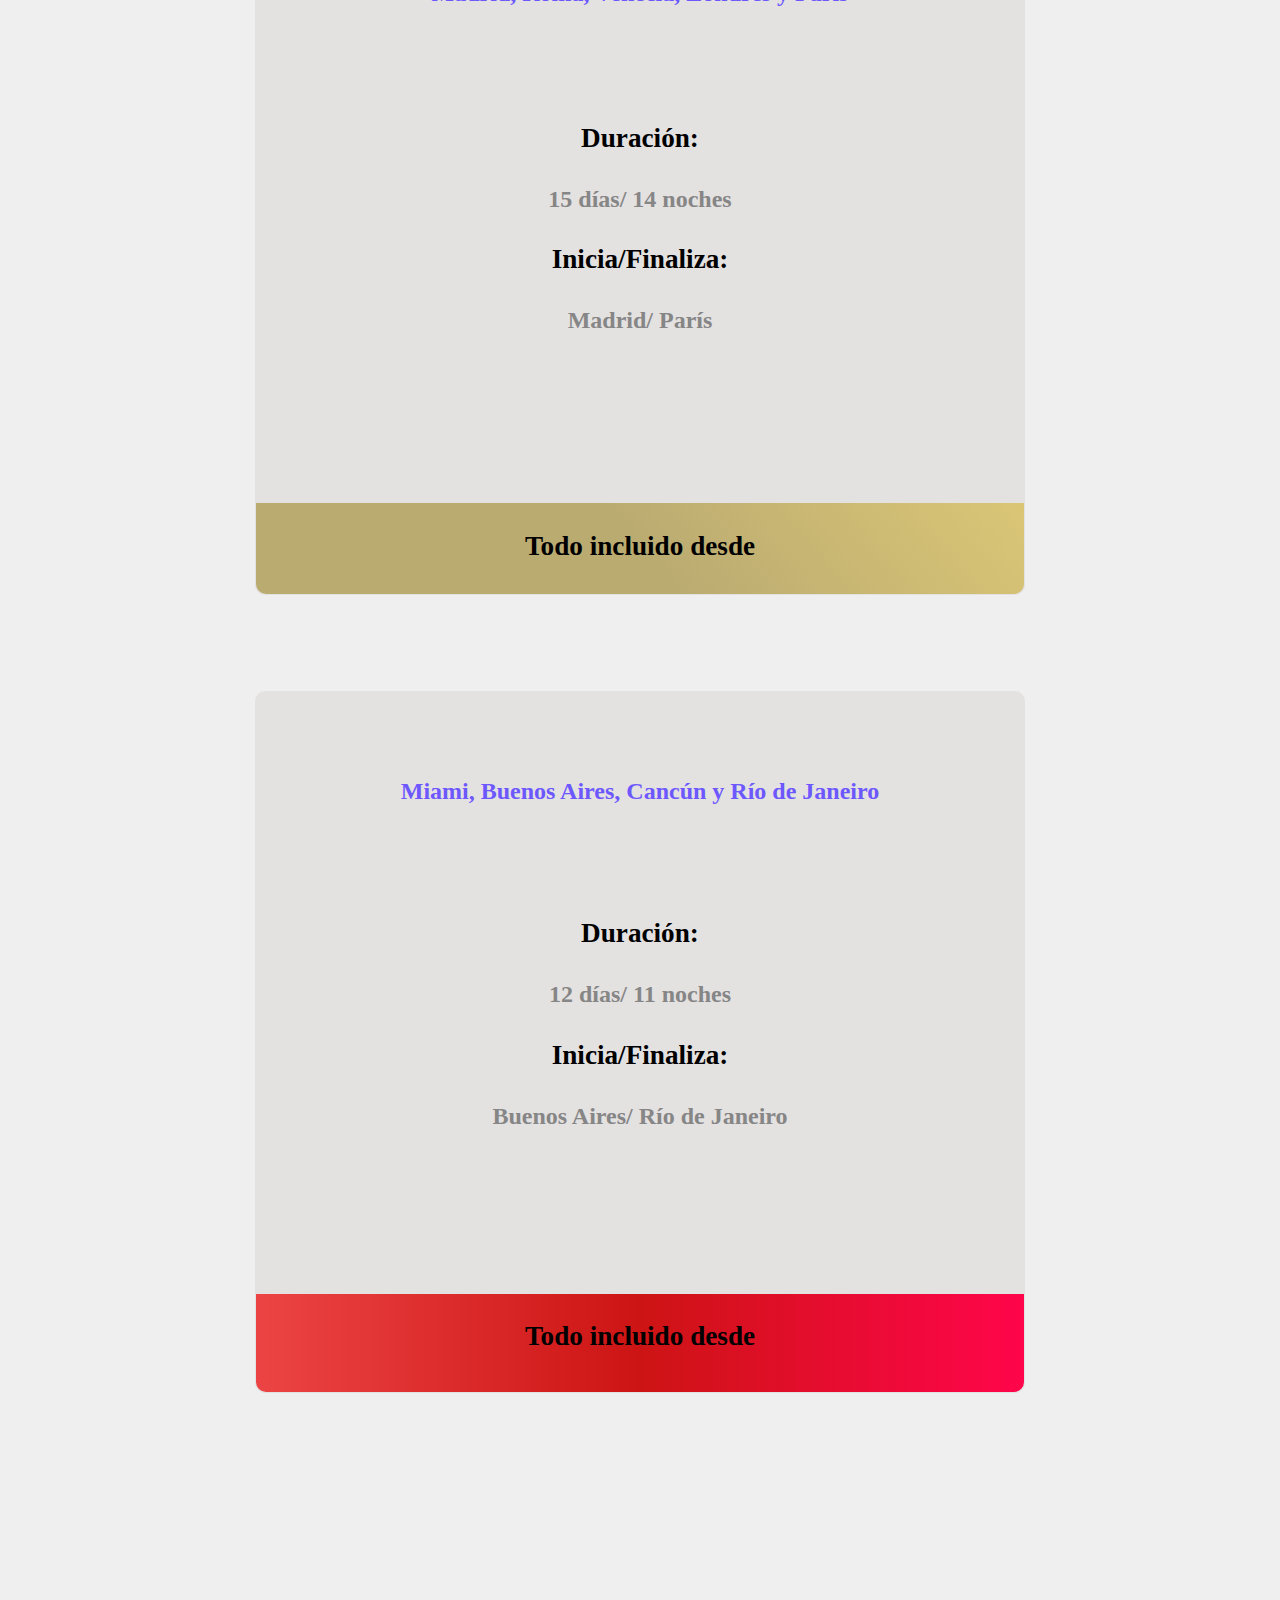
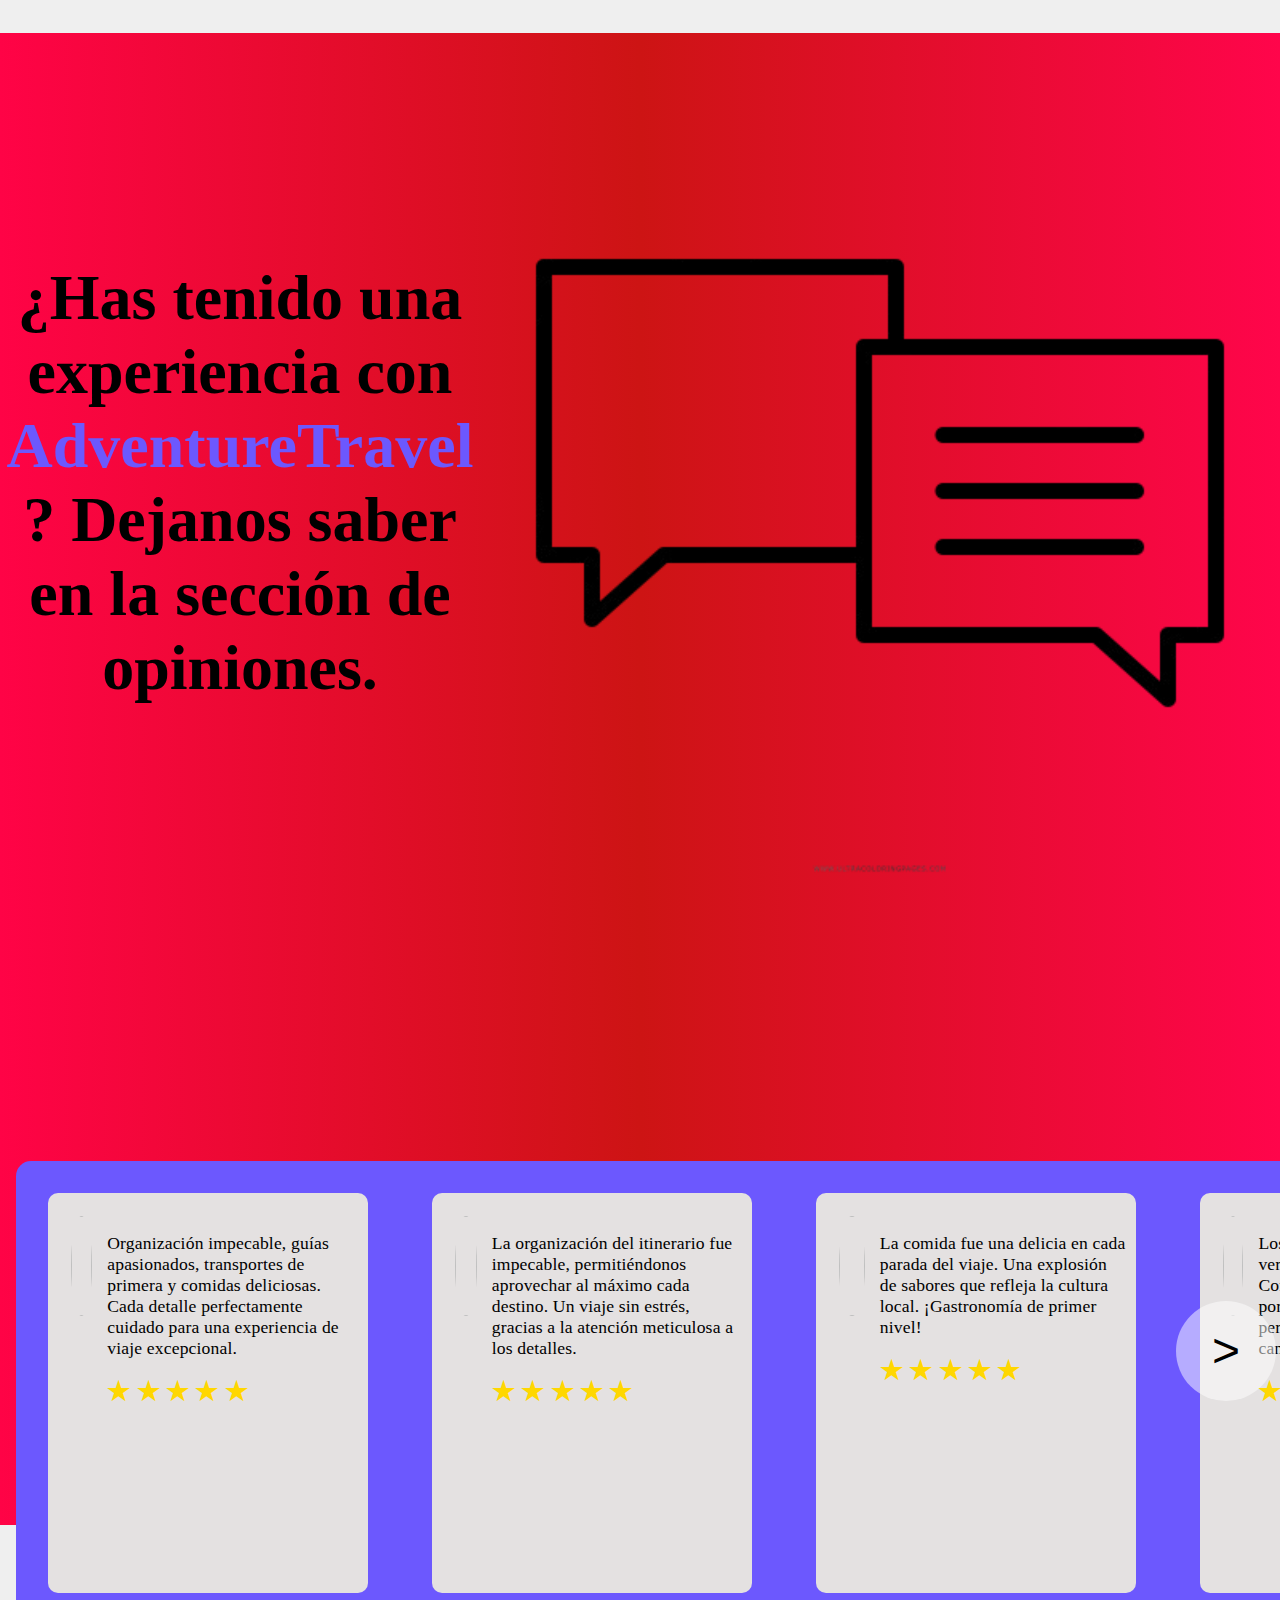
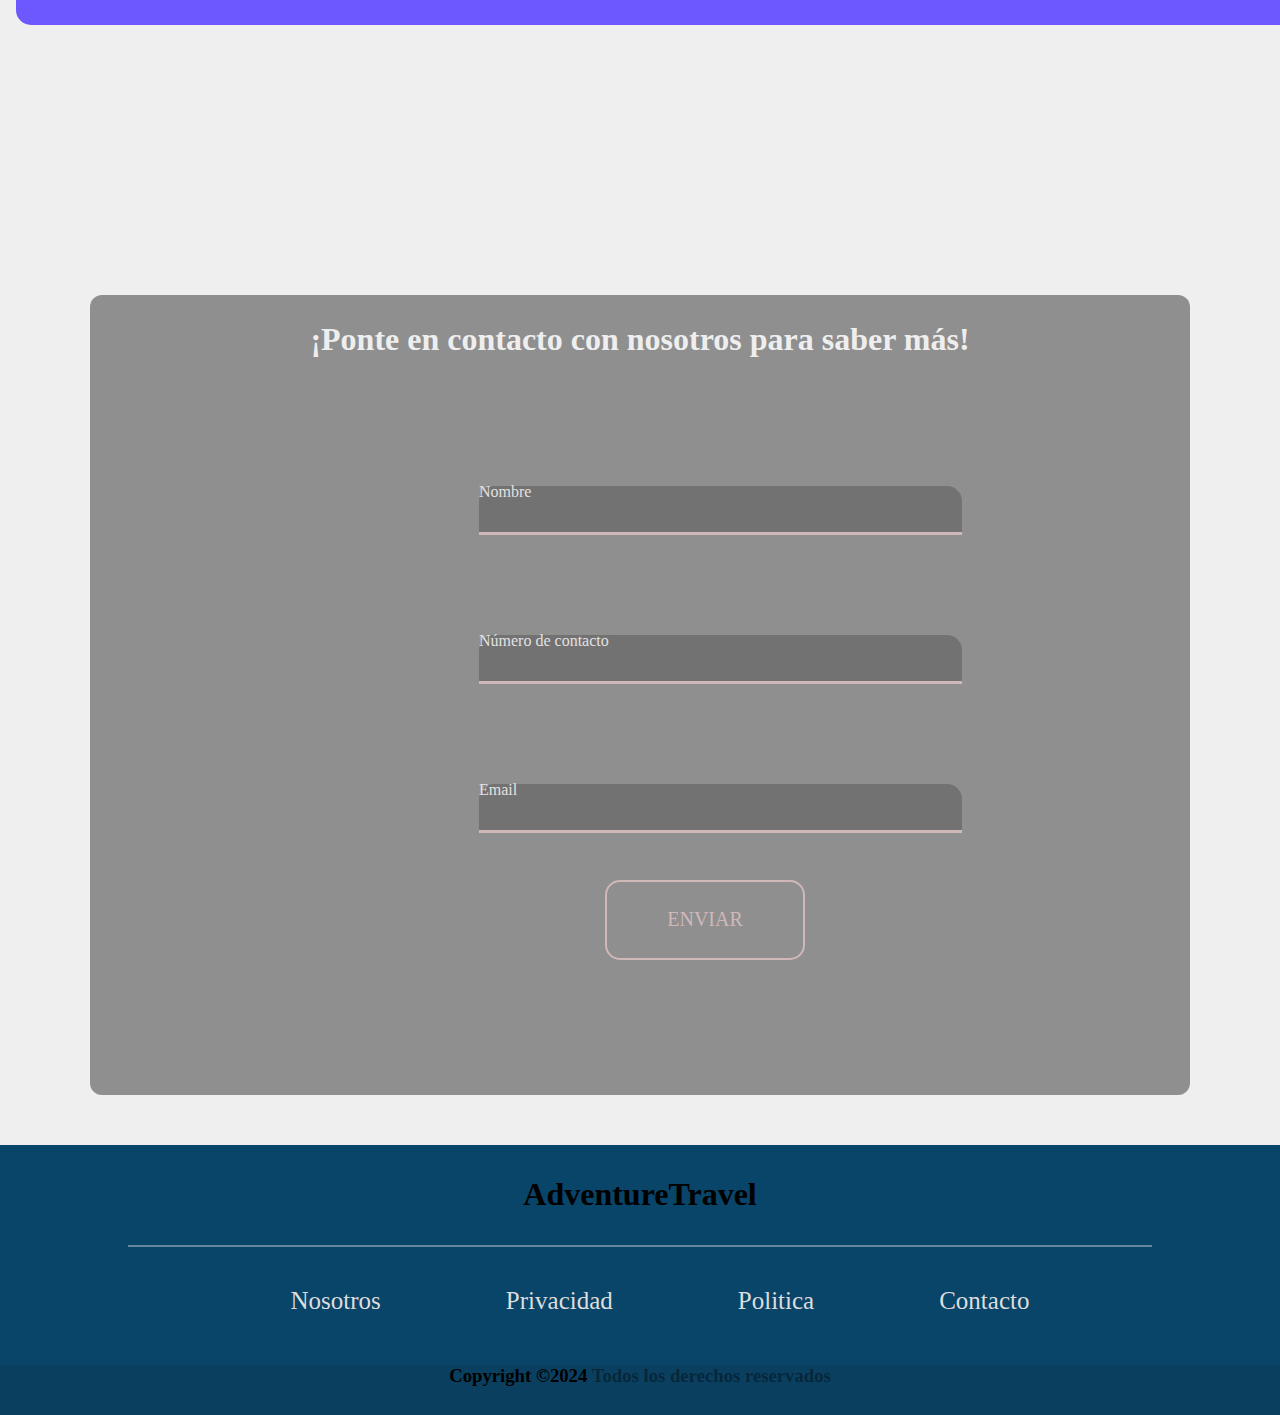
==== commit a4597836: "AdventreTravel" ====
--- a/index.html
+++ b/index.html
@@ -249,7 +249,7 @@
             <article>
                 <div id="opinion">
                     <h2> ¿Has tenido una experiencia con <span class="resaltado1">AdventureTravel</span> ? 
-                        Dejanoslo saber en la sección de opiniones.
+                        Dejanos saber en la sección de opiniones.
                     </h2>
                     <img src="images/pensamiento-removebg-preview.png" alt="">
                 </div>
@@ -344,6 +344,7 @@
                 <div id="contact">
                     <h2>¡Ponte en contacto con nosotros para saber más!</h2>
                 <div id="namesur">
+                    <p class="required"></p>
                     <div class="input-container">
                         <input type="text" id="input" required="">
                         <label for="input" class="label">Nombre</label>
--- a/css/style.css
+++ b/css/style.css
@@ -642,8 +642,8 @@
 
    #contact {
     display: flex;
-    position: relative;
     flex-direction: column;
+    position: relative;
     margin: 300px auto;
     height: 800px;
     width: 1100px;
@@ -660,7 +660,16 @@
 
    #namesur {
     display: flex;
-    flex-direction: column
+    flex-direction: column;
+   }
+   
+   
+   .required {
+    color: red;
+    text-align: center;
+    font-size: 1.5em;
+    transition: all 0.5s ease-in-out;
+
    }
 
    .input-container,
@@ -906,7 +915,8 @@
    }
 
    .list a:hover {
-    background-color: transparent
+    background-color: transparent;
+    color: #cac7c7;
    }
 
    .footer-fot{
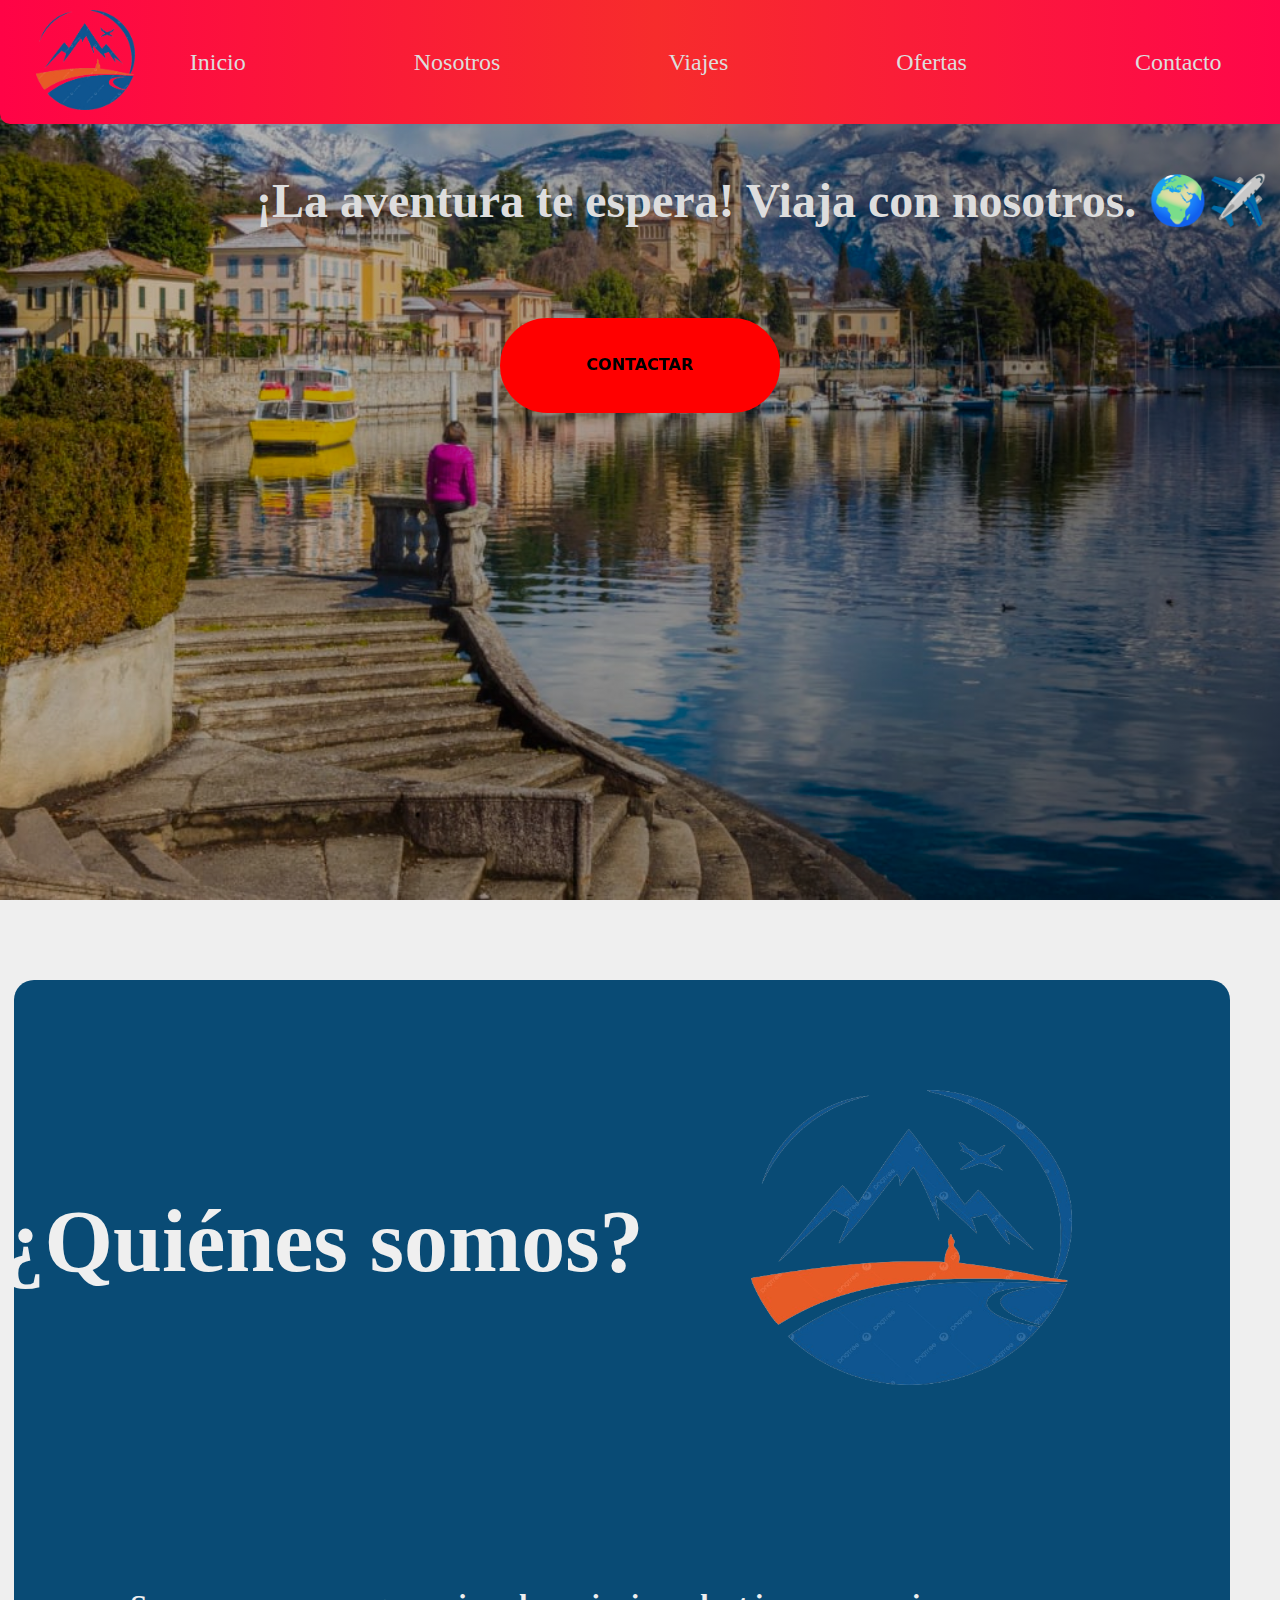
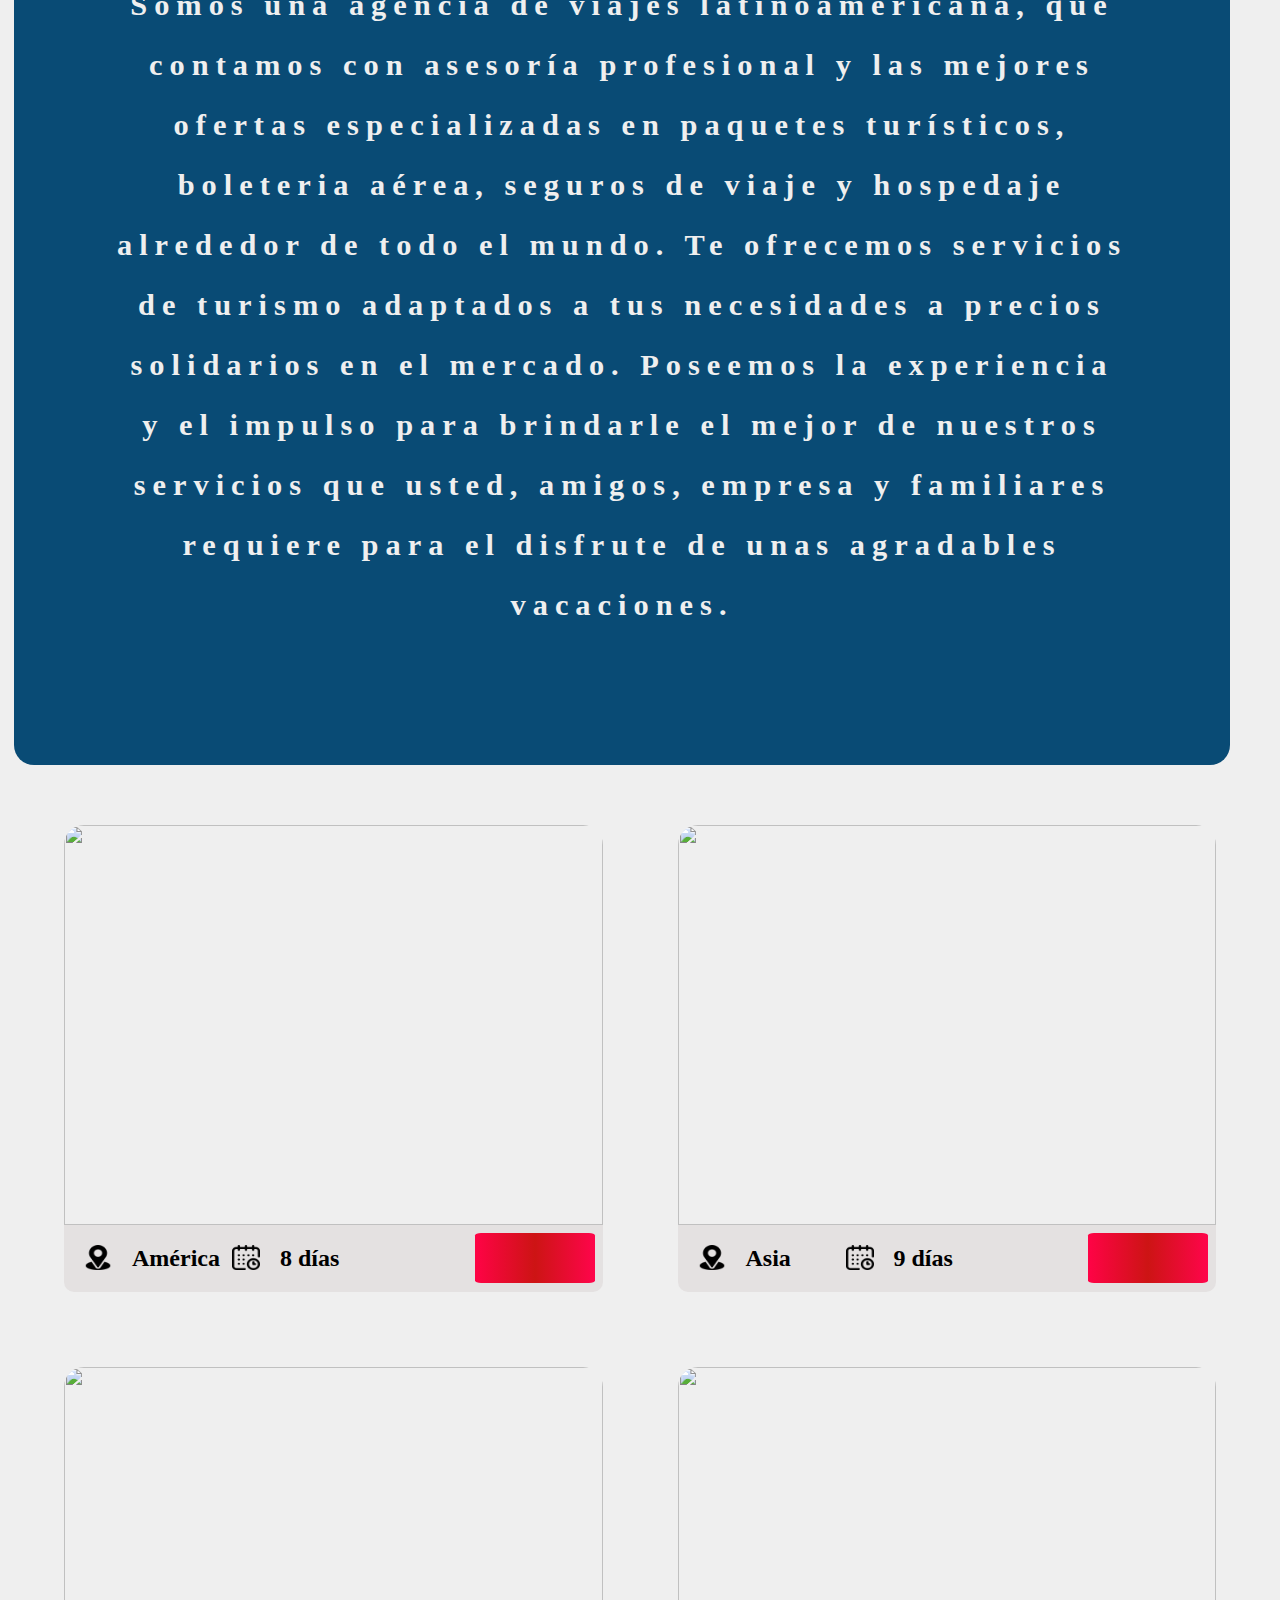
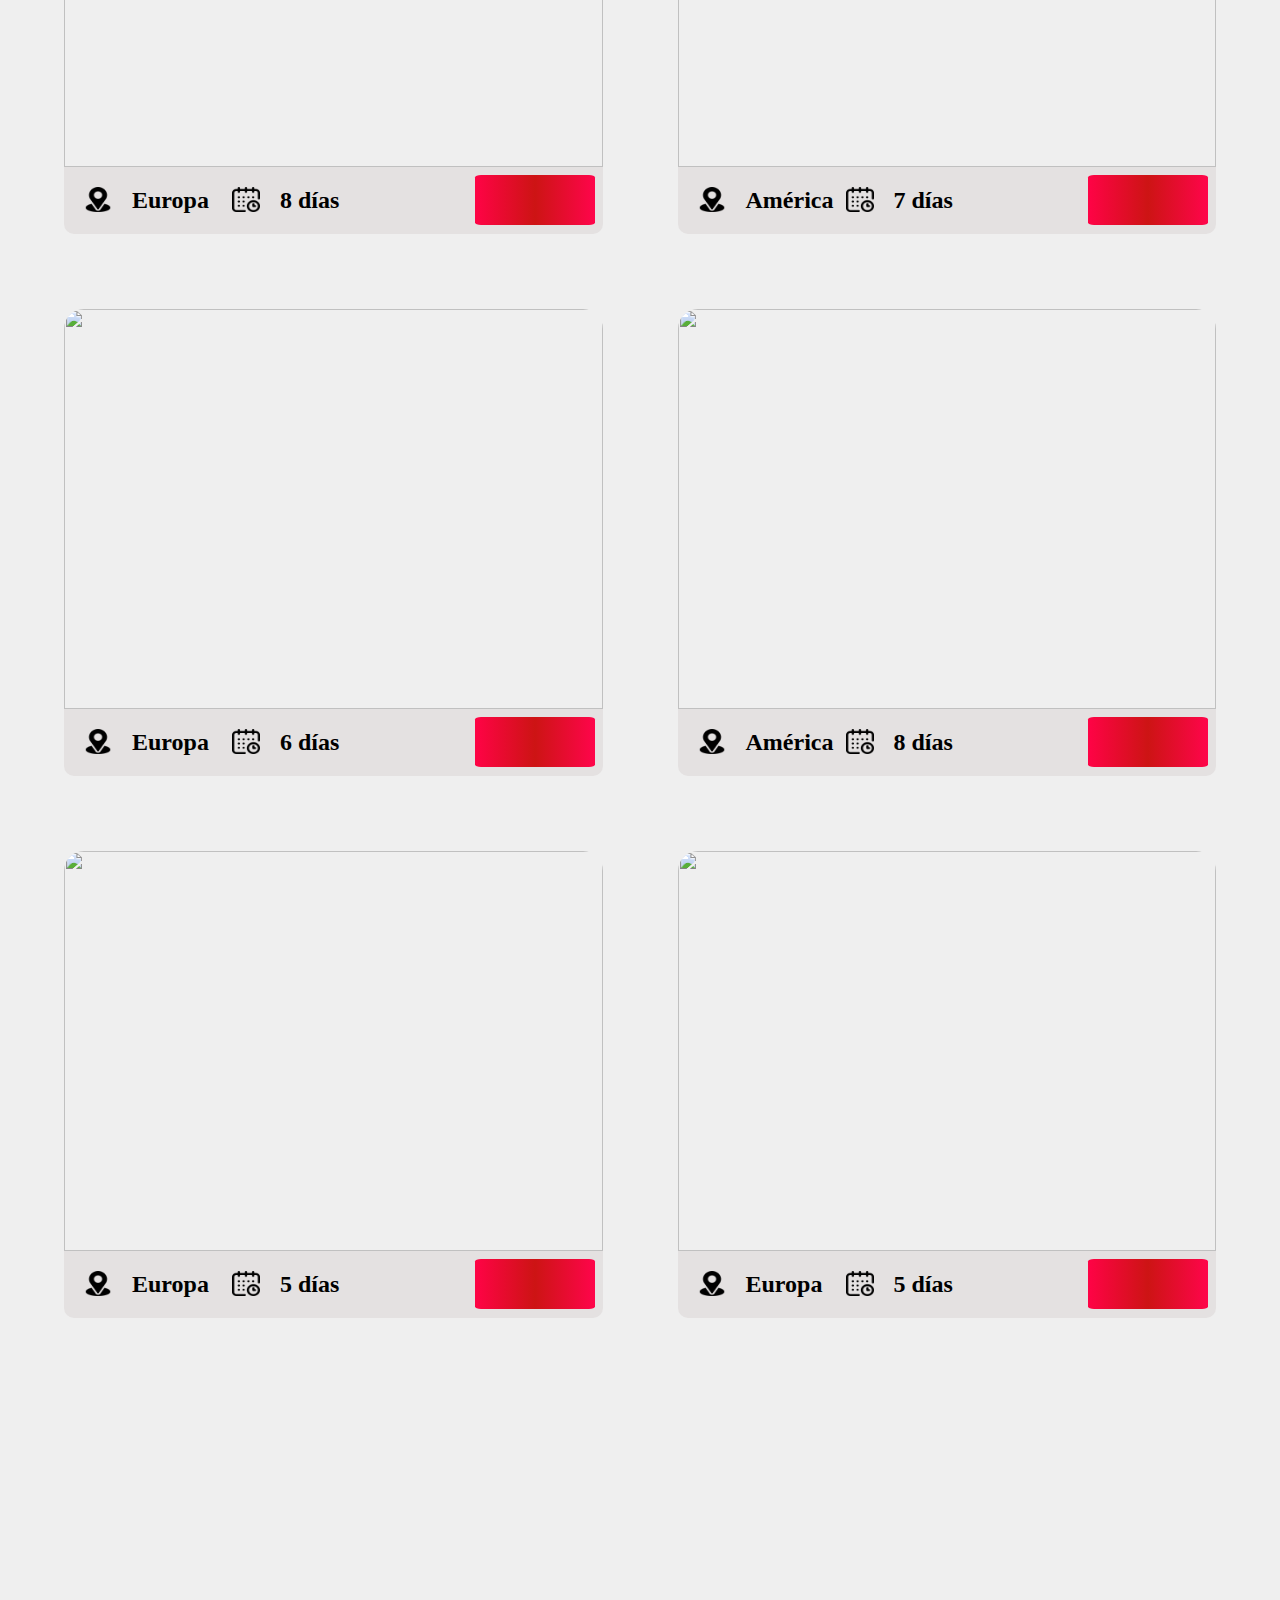
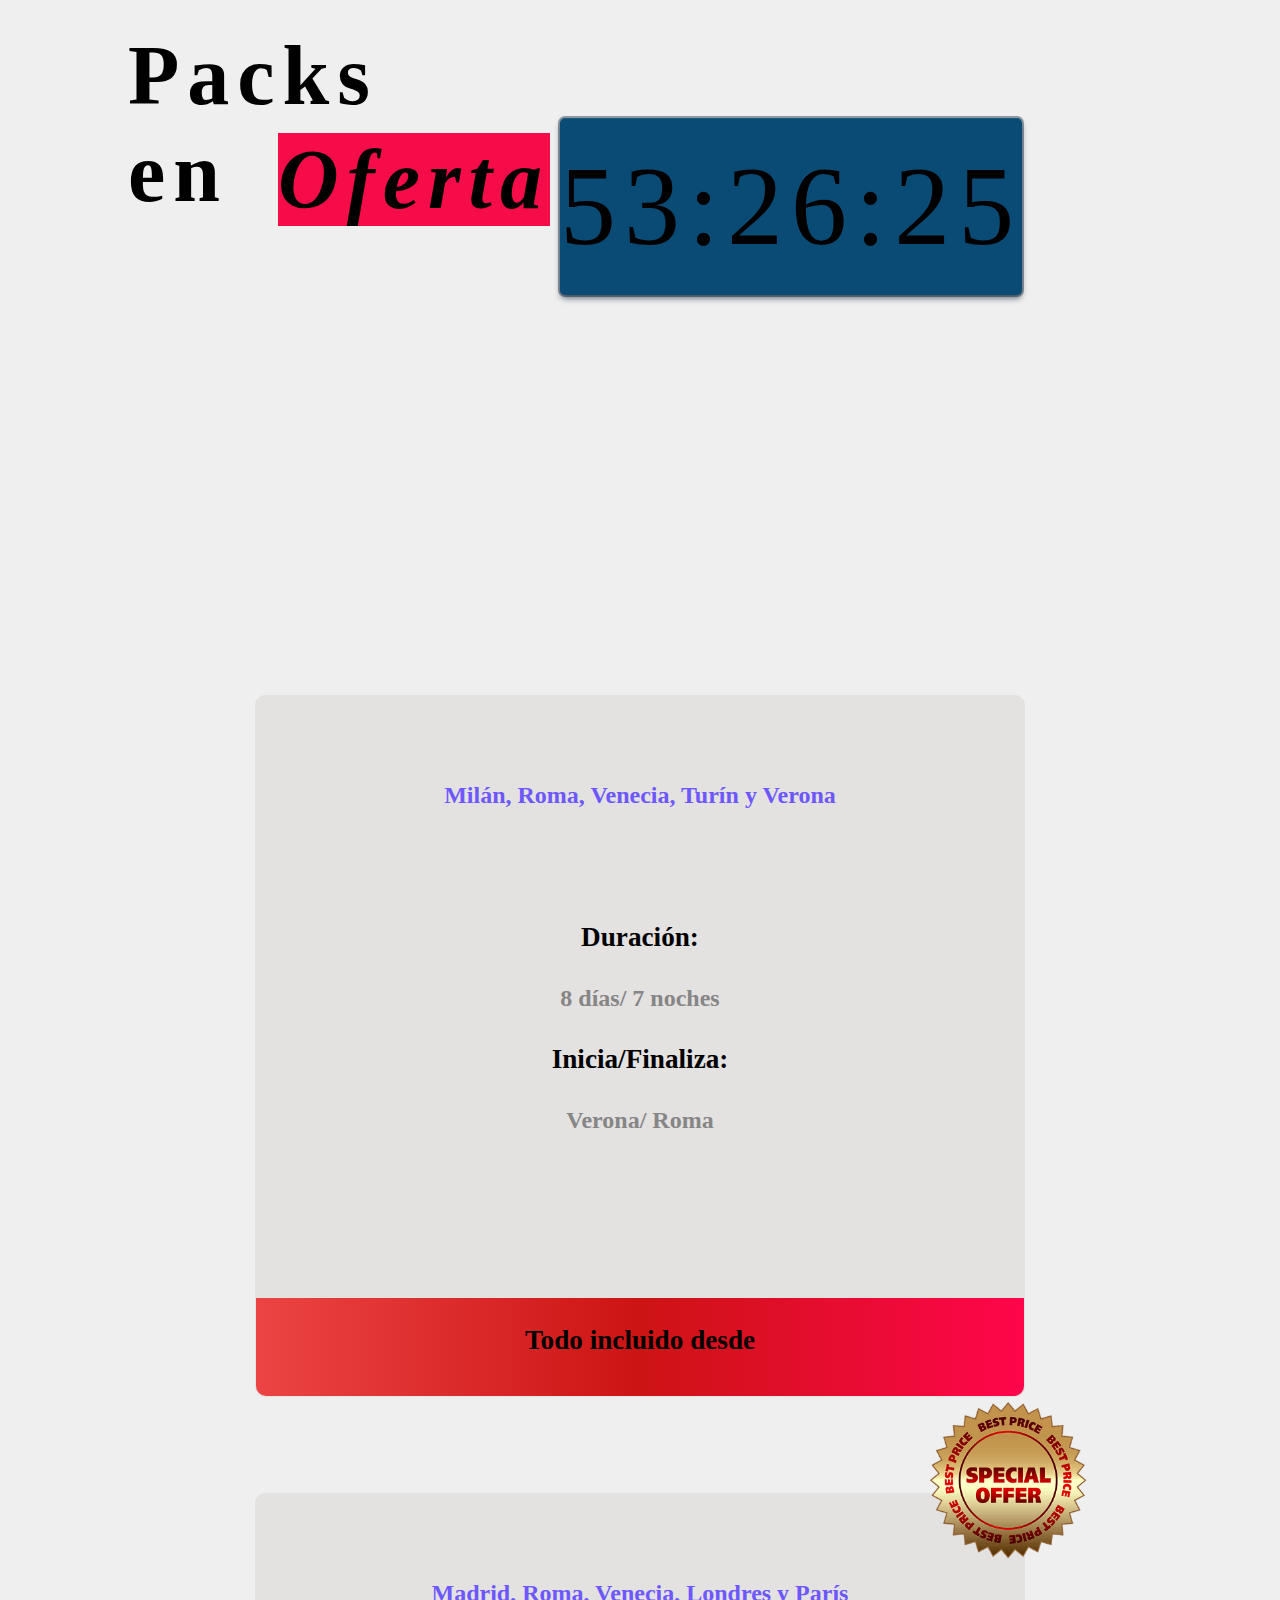
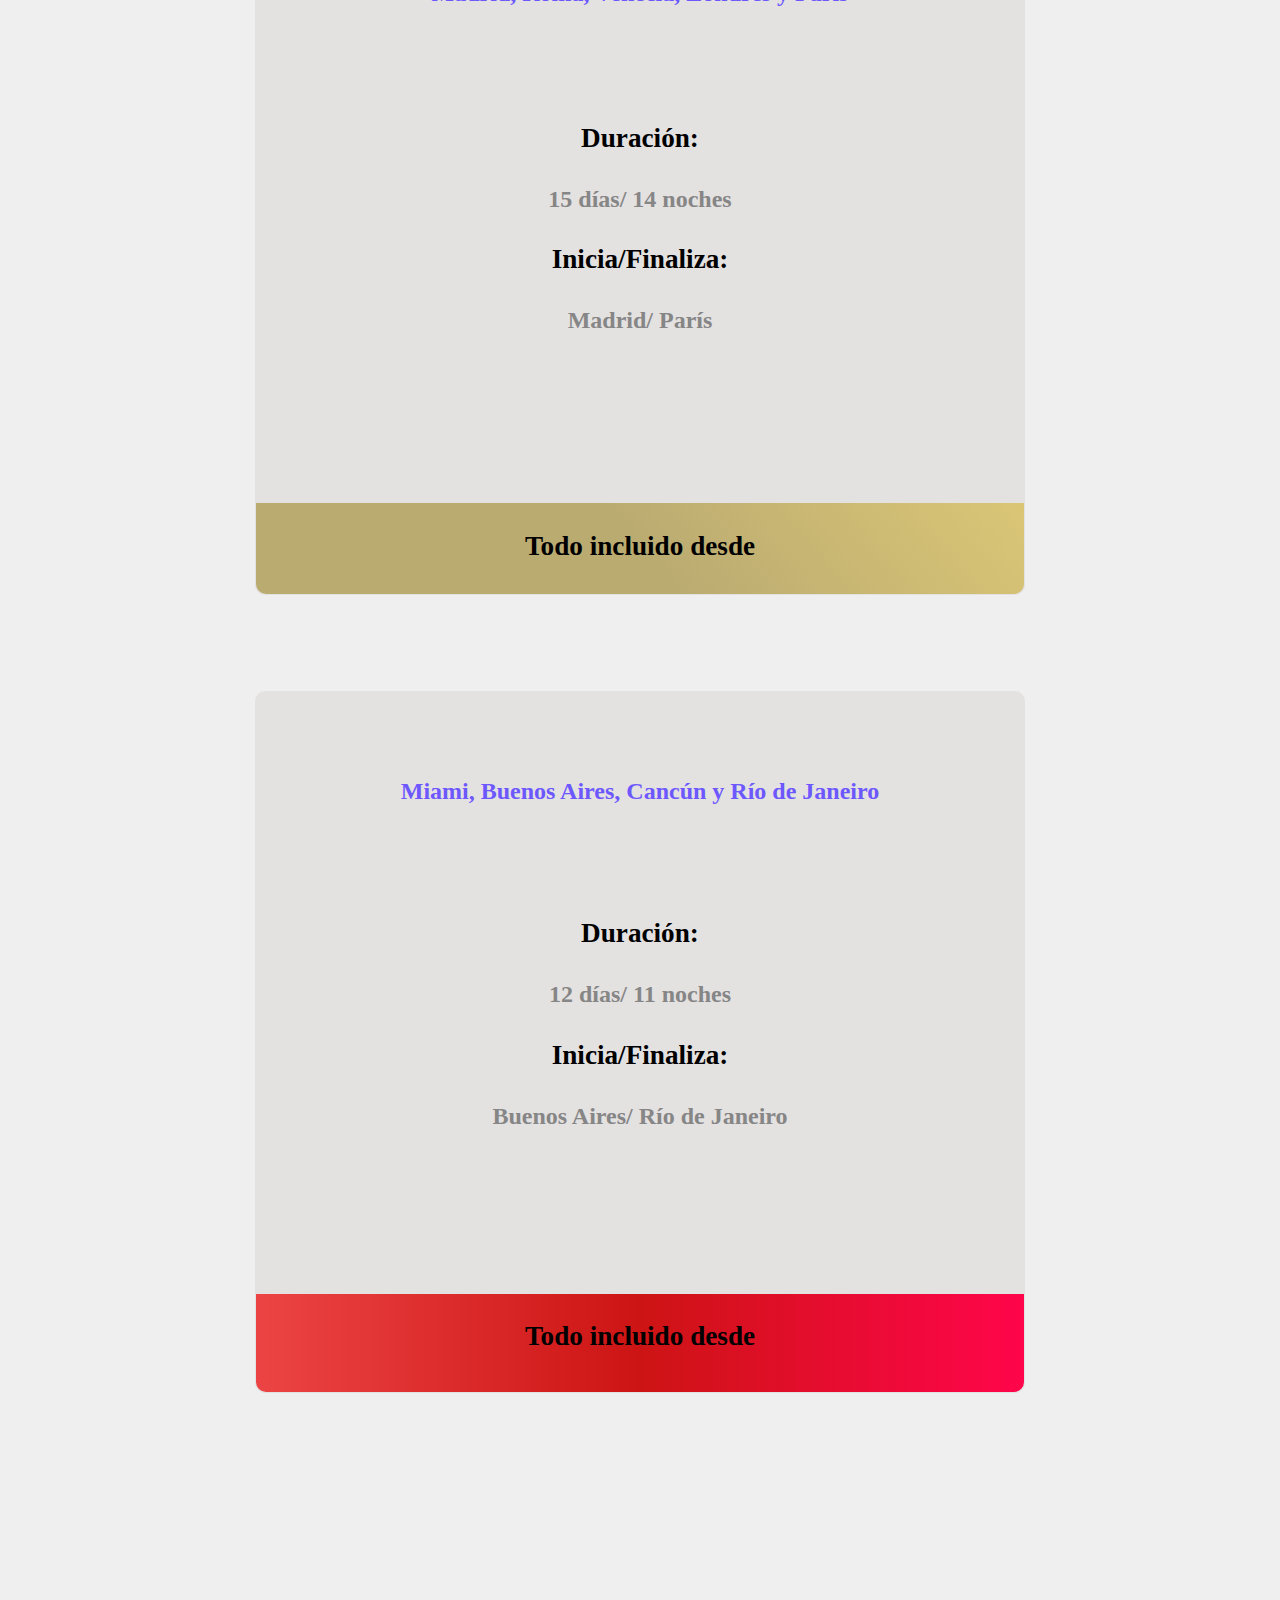
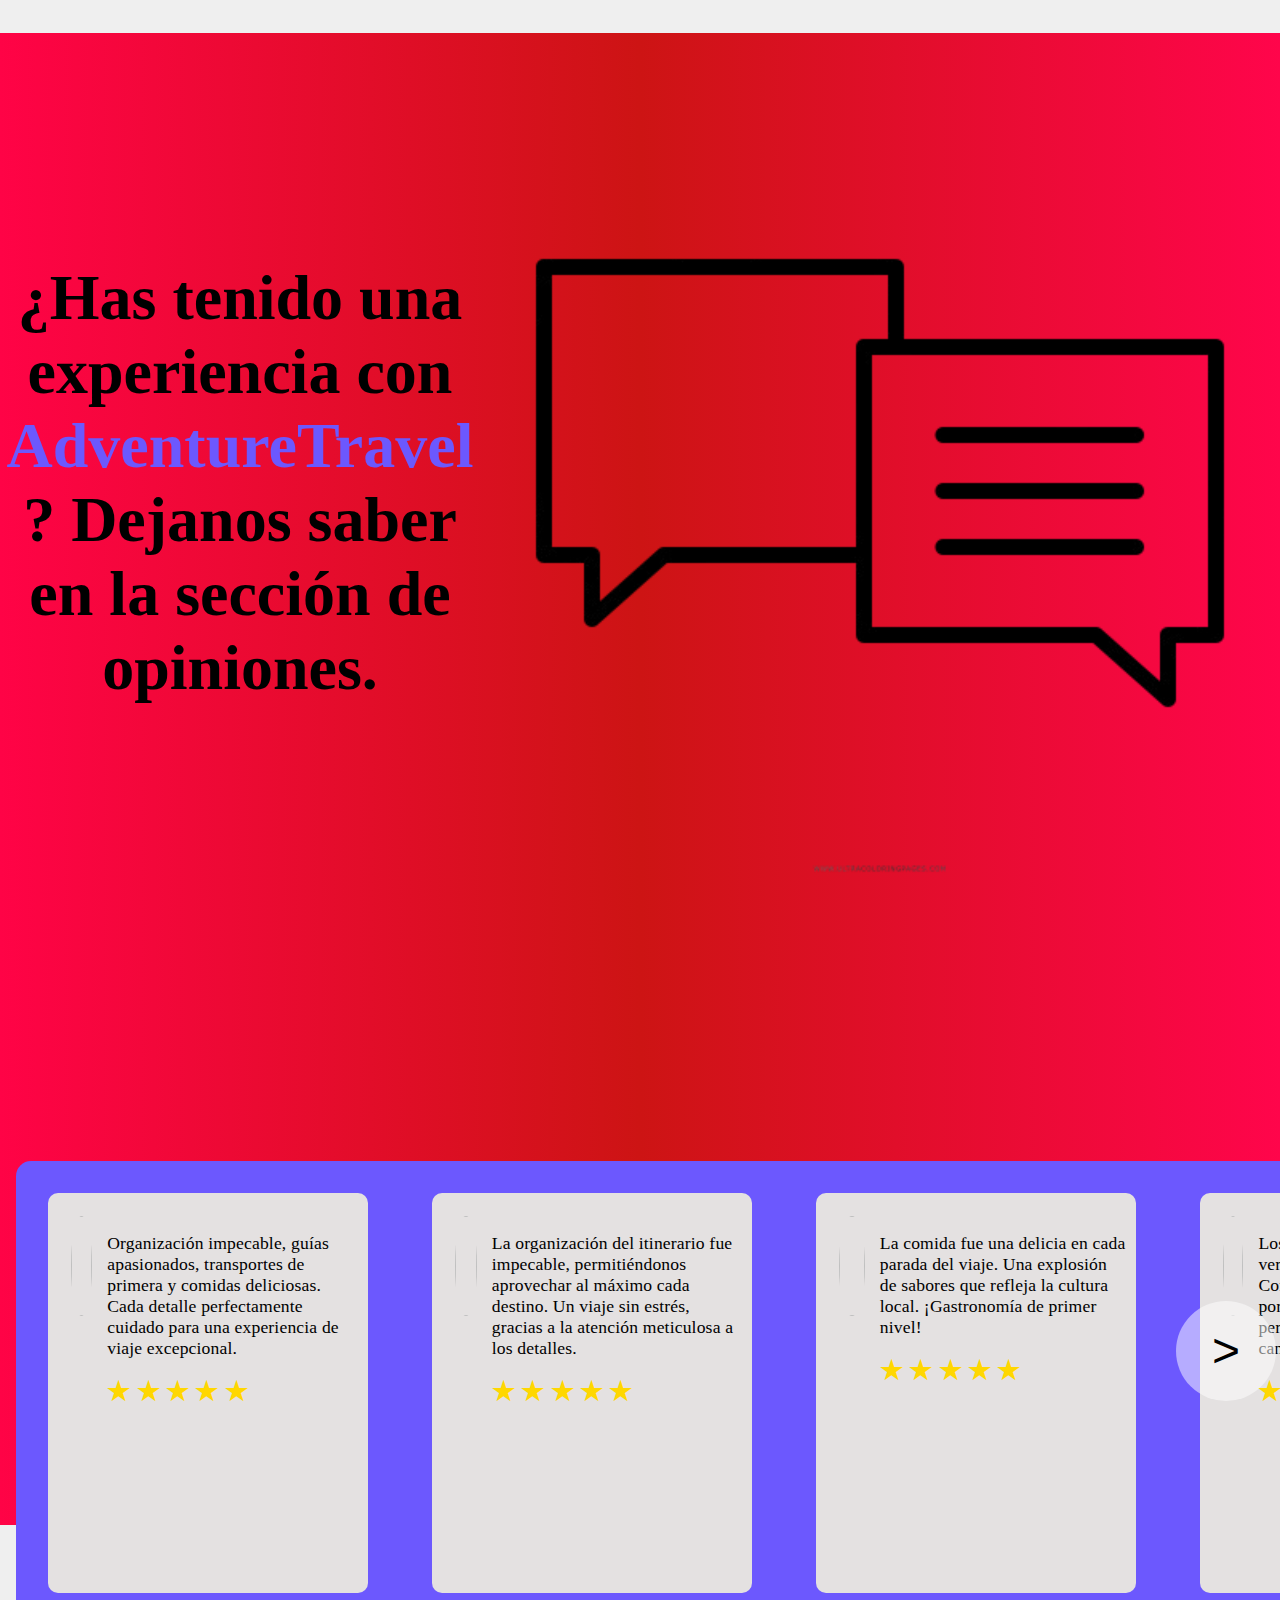
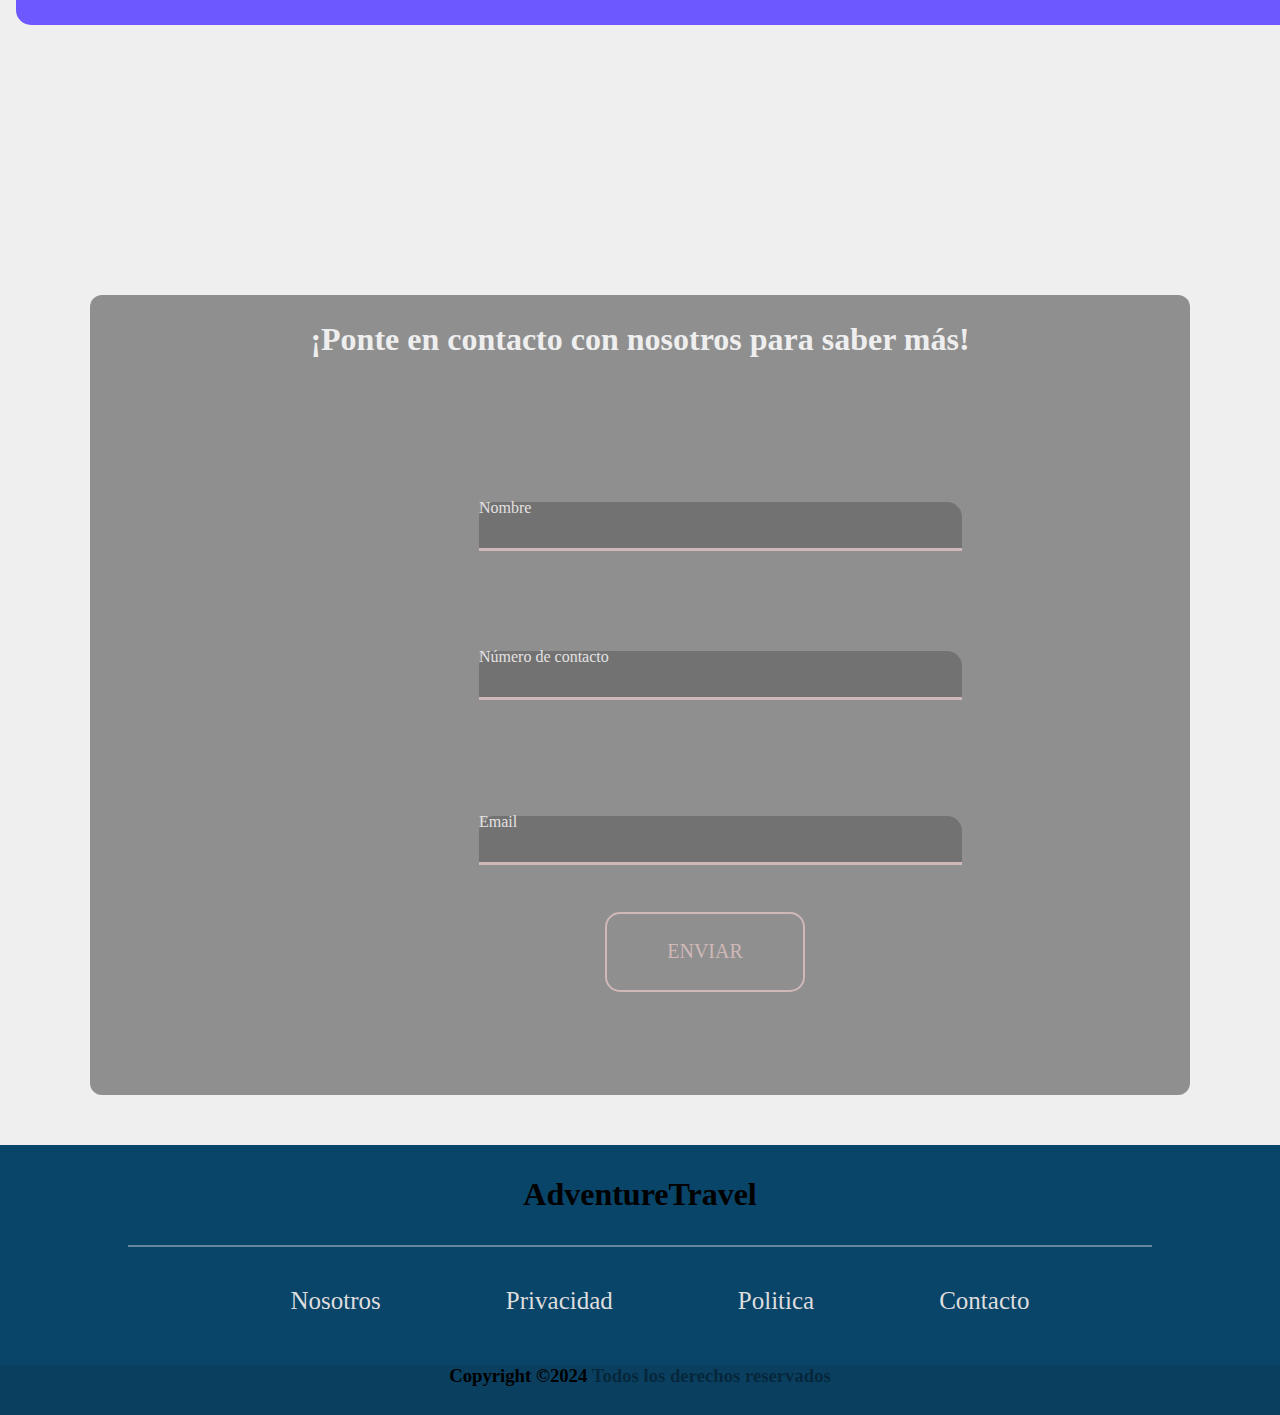
==== commit beae1832: "test travel carrusel" ====
--- a/index.html
+++ b/index.html
@@ -72,9 +72,9 @@
                                 <h2 class="cost"></h2>
                             </div>
                         </div>
-            </div>
-
-            <div class="card">
+                </div>
+
+                <div class="card">
                 <img class="country" src="" alt="">
                     <h2 class="country-name"></h2>
                     <div class="footer-card">
@@ -89,7 +89,7 @@
                 </div>
                 
             
-            <div class="card">
+                <div class="card">
                 <img class="country" src="" alt="">
                     <h2 class="country-name"></h2>
                     <div class="footer-card">
@@ -104,7 +104,7 @@
                 </div>
                
             
-            <div class="card">
+                <div class="card">
                 <img class="country" src="" alt="">
                 <h2 class="country-name"></h2>
                     <div class="footer-card">
@@ -119,7 +119,7 @@
                 </div>
                 
             
-            <div class="card">
+                <div class="card">
                 <img class="country" src="" alt="">
                     <h2 class="country-name"></h2>
                     <div class="footer-card">
@@ -135,7 +135,7 @@
                 </div>
 
             
-            <div class="card">
+                <div class="card">
                 <img class="country" src="" alt="">
                     <h2 class="country-name"></h2>
                     <div class="footer-card">
@@ -150,7 +150,7 @@
                 </div>
 
             
-            <div class="card">
+                <div class="card">
                 <img class="country" src="" alt="">
                     <h2 class="country-name"></h2>
                     <div class="footer-card">
@@ -165,7 +165,7 @@
                 </div>
  
             
-            <div class="card">
+                <div class="card">
                 <img class="country" src="" alt="">
                     <h2 class="country-name"></h2>
                     <div class="footer-card">
@@ -180,8 +180,8 @@
                 </div>
 
             </div>
-               
-            </div> 
+        </div> 
+
 
             <div id="offers">
                 <div id="offers-title">
@@ -393,6 +393,7 @@
     <script lenguaje = "javascript" src="jscode/keys.js" type="module"></script>
     <script lenguaje = "javascript" type="text/javascript" src="jscode/script.js"></script>
     <script lenguaje = "javascript" type="text/javascript" src="jscode/mail.js"></script>
+    <script lenguaje = "javascript" type="text/javascript" src="jscode/menu-responsive.js"></script>
     <script src="https://ajax.googleapis.com/ajax/libs/jquery/3.5.1/jquery.min.js"></script>
     <script>
         $(document).ready(function(){
--- a/css/style.css
+++ b/css/style.css
@@ -328,22 +328,58 @@
 }
 
 #tours {
+    position: relative;
     width: 90%;
     max-width: 1200px;
     margin: 0 auto;
 }
 
+#btn_next {
+    position: absolute;
+    margin: 140px auto ;
+    right: 20px;
+    height: 100px;
+    width: 100px;
+    border-radius: 50%;
+    font-size: 3rem;
+    background-color: rgba(255, 255, 255, 0.5);
+    border: none;
+    cursor: pointer;
+}
+
 .card {
     border-radius: 10px;
     cursor: pointer;
     position: relative;
+}
+
+.card-description {
+    /*background-color: rgba(0, 0, 0, 0, 0.3);*/
+    position: absolute;
+    top: 50%;
+    left: 50%;
+    transform: translate(-50%, -50%);
+    color: white;
+    font-size: 1.5em;
+    text-align: center;
+    opacity: 0;
+    transition: opacity 0.3s ease;
 }
 
 .country {
     display: block;
     width: 100%;
     height: 400px;
-    border-radius: 20px 20px 0 0
+    border-radius: 20px 20px 0 0;
+    transition: filter .3s ease;
+}
+
+.card:hover .country{
+    filter: brightness(50%);
+}
+
+.card:hover .card-description {
+    opacity: 1;
 }
 
 .country-name {
@@ -558,19 +594,6 @@
     height: 800px;
     width: 1000px;
     flex-grow: 2
-}
-
-article #btn_next {
-    position: absolute;
-    margin: 140px auto ;
-    right: 20px;
-    height: 100px;
-    width: 100px;
-    border-radius: 50%;
-    font-size: 3rem;
-    background-color: rgba(255, 255, 255, 0.5);
-    border: none;
-    cursor: pointer 
 }
 
 #opinion_container {
@@ -622,7 +645,6 @@
    }
 
    .opinion_card p {
-
     font-size: 1.2rem;
     letter-spacing: .01rem
    }
@@ -657,16 +679,14 @@
     color: #eee;
     font-size: 2em
    }
-
-   #namesur {
-    display: flex;
-    flex-direction: column;
-   }
    
    
    .required {
+    background-color: rgba(0, 0, 0, 0.3);
     color: red;
     text-align: center;
+    position: relative;
+    left: 50px;
     font-size: 1.5em;
     transition: all 0.5s ease-in-out;
 
@@ -675,7 +695,7 @@
    .input-container,
    .mail {
     position: relative;
-    margin: 50px auto
+    margin: 50px auto;
   }
   
   .input-container input[type="text"],
@@ -737,6 +757,12 @@
   .mail input[type="text"]:valid ~ .underline {
     transform: scaleX(1);
   }
+
+  #namesur {
+    display: flex;
+    flex-direction: column;
+    margin: 1em auto;
+   }
   
 
    .contact-btn {
@@ -1230,11 +1256,23 @@
         margin: 200px auto;
         overflow: hidden;
     }
-
     #carrusel {
         width: 4400px;
         display: flex;
         transition: transform 0.7s ease-out
+    }
+   
+    button #btn_next {
+        position: absolute;
+        margin: 140px auto ;
+        right: 20px;
+        height: 100px;
+        width: 100px;
+        border-radius: 50%;
+        font-size: 3rem;
+        background-color: rgba(255, 255, 255, 0.5);
+        border: none;
+        cursor: pointer;
     }
 
     .card {
@@ -1244,7 +1282,7 @@
         display: inline-block;
         margin-right: 20px
         }
-
+        
         .country-name{
             position: absolute;
            font-size: 3.5em;
